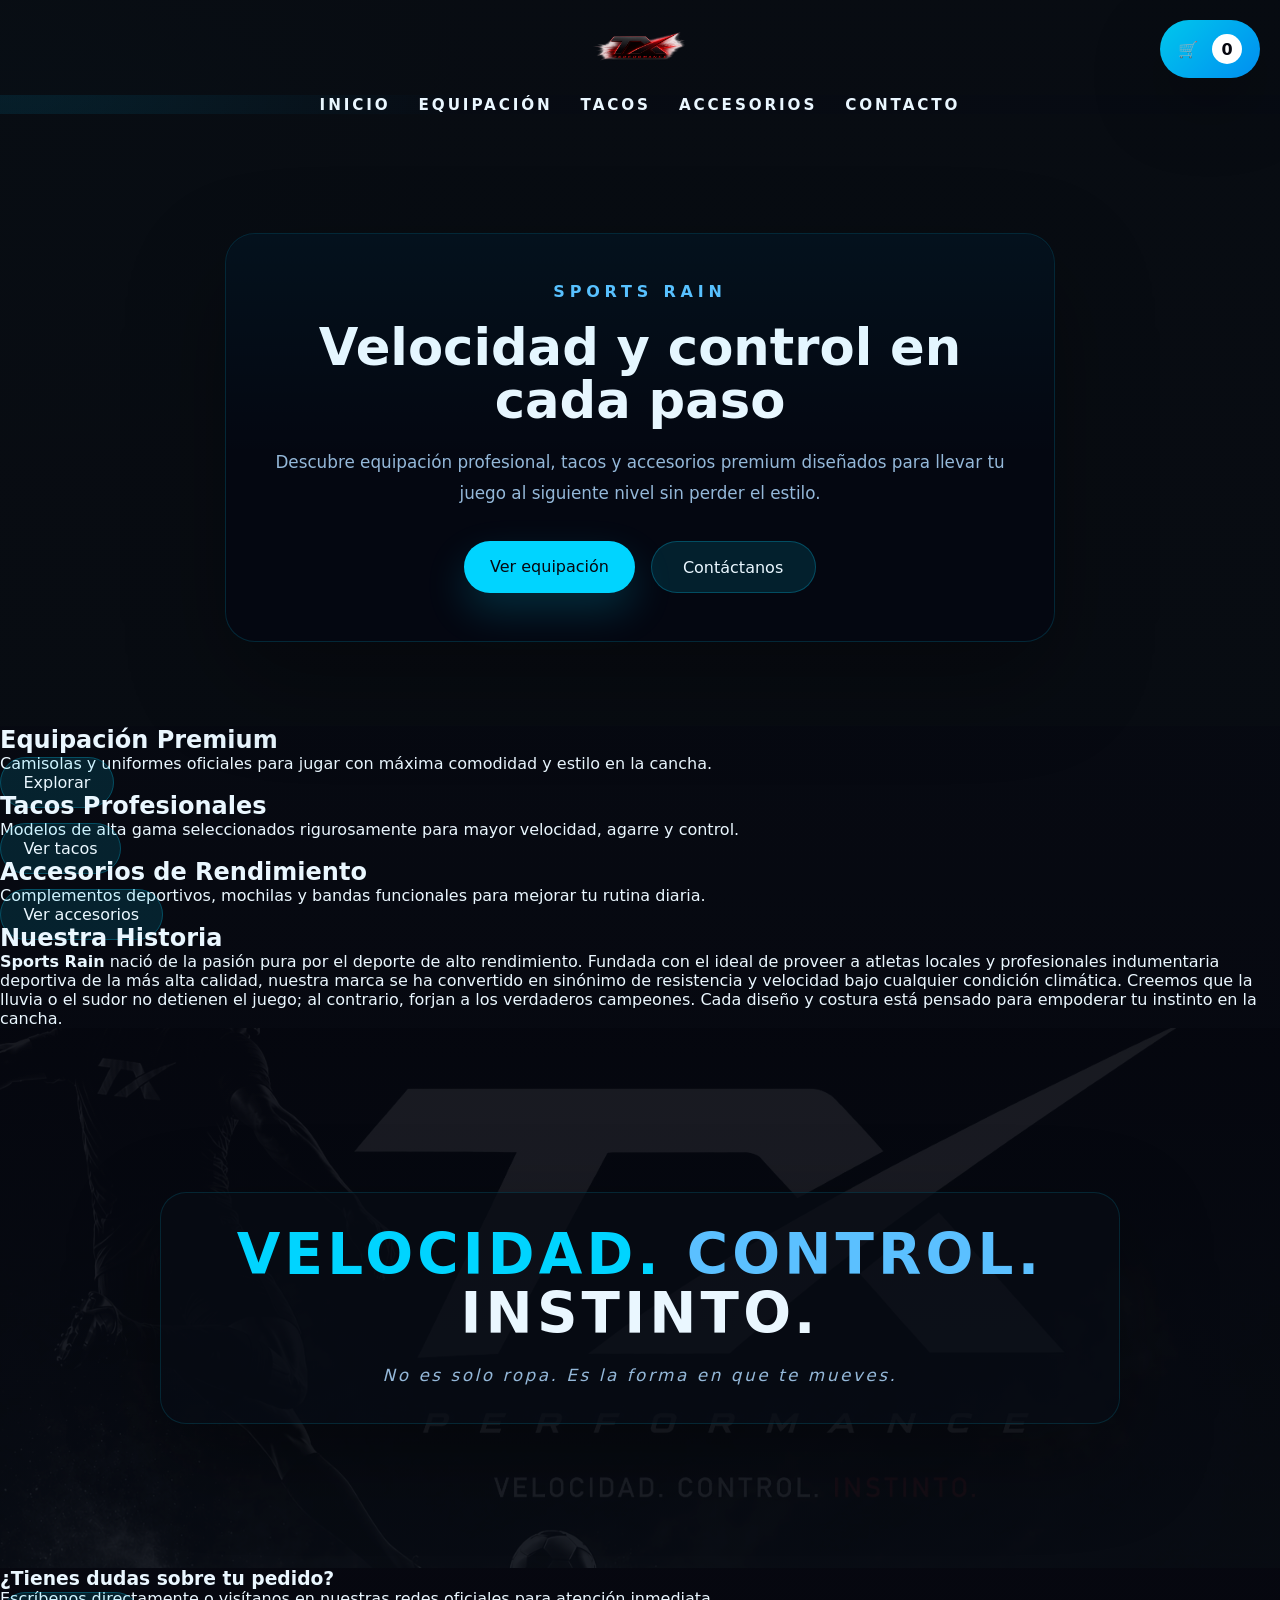
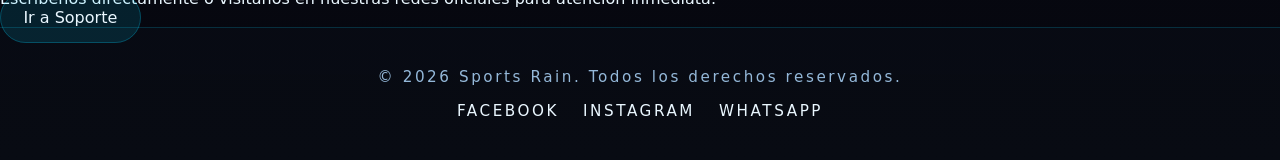
==== index.html @ 124db487 "hice cambios como derechos reservados y footer y quite velocity" ====
<!DOCTYPE html>
<html lang="es">

<head>
    <meta charset="UTF-8">
    <meta name="viewport" content="width=device-width, initial-scale=1.0">
    <title>Sports Rain - Ropa y Artículos Deportivos</title>
    <link rel="stylesheet" href="CSS/estiloprincipal-aida.css">
    <link rel="stylesheet" href="CSS/estiloprincipal-meli.css">
    <!-- Scripts para funcionalidad del carrito -->
    <script src="JS/productos.js"></script>
    <script src="JS/carrito.js"></script>
</head>

<body>

    <!-- ========================
         HEADER — La barra superior con el nombre de la tienda
         Es lo primero que se ve, forma de rectángulo largo
    ======================== -->
    <header class="header">
        <img src="images/logo2.png" alt="Logo Sports Rain" class="header-logo">
    </header>

    <!-- 1. Checkbox - motor del hamburguesa -->
    <input type="checkbox" id="menu-toggle">

    <!-- 2. Panel lateral - solo celular -->
    <ul class="menu-panel">
        <li><a href="index.html">INICIO</a></li>
        <li><a href="HTML/Equipacion.html">EQUIPACIÓN</a></li>
        <li><a href="HTML/Tacos.html">TACOS</a></li>
        <li><a href="HTML/Accesorios.html">ACCESORIOS</a></li>
        <li><a href="HTML/Contacto.html">CONTACTO</a></li>
    </ul>
    <label class="menu-overlay" for="menu-toggle" aria-label="Cerrar menú"></label>

    <!-- ========================
         NAV — Barra de navegación
         Links para moverse entre secciones
    ======================== -->
    <nav class="navbar">
        <label class="menu-btn" for="menu-toggle">☰</label>
        <ul class="nav-links">
            <li><a href="index.html">INICIO</a></li>
            <li><a href="HTML/Equipacion.html">EQUIPACIÓN</a></li>
            <li><a href="HTML/Tacos.html">TACOS</a></li>
            <li><a href="HTML/Accesorios.html">ACCESORIOS</a></li>
            <li><a href="HTML/Contacto.html">CONTACTO</a></li>
        </ul>
    </nav>

    <!-- Carrito flotante - aparece en todas las páginas -->
    <div class="carrito-flotante" onclick="mostrarCarrito()">
        🛒 <span class="carrito-contador" id="carrito-contador">0</span>
    </div>

    <!-- Modal del carrito -->
    <div class="modal-carrito" id="modal-carrito">
        <div class="modal-contenido">
            <span class="cerrar-modal" onclick="cerrarCarrito()">&times;</span>
            <h2>Tu Carrito</h2>
            <div id="items-carrito">
                <!-- Los items del carrito se agregarán aquí con JavaScript -->
            </div>
            <div class="total-carrito" id="total-carrito">
                Total: Q.0.00
            </div>
            <button class="btn-agregar-carrito" onclick="finalizarCompra()">
                Finalizar Compra
            </button>
        </div>
    </div>

    <main>
        <!-- HERO SECTION -->
        <section class="hero">
            <div class="hero-copy">
                <p class="eyebrow">Sports Rain</p>
                <h1>
                    <span class="accent-primary">Velocidad</span> y <span class="accent-secondary">control</span> en cada paso
                </h1>
                <p class="hero-text">Descubre equipación profesional, tacos y accesorios premium diseñados para llevar tu juego al siguiente nivel sin perder el estilo.</p>
                <div class="hero-actions">
                    <a href="HTML/Equipacion.html" class="btn-agregar-carrito">Ver equipación</a>
                    <a href="HTML/Contacto.html" class="btn-volver-inicio">Contáctanos</a>
                </div>
            </div>
        </section>

        <!-- SECCIÓN DE PRODUCTOS DESTACADOS (MANEJO DE BOXES) -->
        <section class="destacados-contenedor">
            <div class="destacado-card-box">
                <h2>Equipación Premium</h2>
                <p>Camisolas y uniformes oficiales para jugar con máxima comodidad y estilo en la cancha.</p>
                <a href="HTML/Equipacion.html" class="btn-ver-producto">Explorar</a>
            </div>
            <div class="destacado-card-box">
                <h2>Tacos Profesionales</h2>
                <p>Modelos de alta gama seleccionados rigurosamente para mayor velocidad, agarre y control.</p>
                <a href="HTML/Tacos.html" class="btn-ver-producto">Ver tacos</a>
            </div>
            <div class="destacado-card-box">
                <h2>Accesorios de Rendimiento</h2>
                <p>Complementos deportivos, mochilas y bandas funcionales para mejorar tu rutina diaria.</p>
                <a href="HTML/Accesorios.html" class="btn-ver-producto">Ver accesorios</a>
            </div>
        </section>

        <!-- NUEVA SECCIÓN DE HISTORIA (PETICIÓN DEL COORDINADOR) -->
        <section class="historia-section">
            <div class="historia-contenido">
                <h2>Nuestra Historia</h2>
                <p class="historia-texto">
                    <strong>Sports Rain</strong> nació de la pasión pura por el deporte de alto rendimiento. Fundada con el ideal de proveer a atletas locales y profesionales indumentaria deportiva de la más alta calidad, nuestra marca se ha convertido en sinónimo de resistencia y velocidad bajo cualquier condición climática. Creemos que la lluvia o el sudor no detienen el juego; al contrario, forjan a los verdaderos campeones. Cada diseño y costura está pensado para empoderar tu instinto en la cancha.
                </p>
            </div>
        </section>

        <!-- SECCIÓN SLOGAN -->
        <section class="slogan">
            <div class="slogan-fondo">
                <img src="images/fondo.png" alt="Logo de fondo" class="slogan-logo">
            </div>
            <div class="slogan-contenido">
                <h1>
                    <span class="accent-primary">Velocidad.</span>
                    <span class="accent-secondary">Control.</span>
                    <span>Instinto.</span>
                </h1>
                <p class="slogan-text">No es solo ropa. Es la forma en que te mueves.</p>
            </div>
        </section>

        <!-- SECCIÓN RÁPIDA DE CONTACTO -->
        <section class="contacto-rapido">
            <div class="contacto-box">
                <h3>¿Tienes dudas sobre tu pedido?</h3>
                <p>Escríbenos directamente o visítanos en nuestras redes oficiales para atención inmediata.</p>
                <a href="HTML/Contacto.html" class="btn-ver-producto">Ir a Soporte</a>
            </div>
        </section>
    </main>

    <!-- ========================
         FOOTER — Pie de página (Solo con el nombre de la empresa)
    ======================== -->
    <footer class="footer">
        <p class="footer-derechos">
            &copy; 2026 Sports Rain. Todos los derechos reservados.
        </p>
        <div class="footer-redes">
            <a href="https://www.facebook.com/share/1EJJHtxnSB/" target="_blank">Facebook</a>
            <a href="https://www.instagram.com/tx_studio8?igsh=MTV1dWxja3RocWlxaw==" target="_blank">Instagram</a>
            <a href="https://wa.me/50236875828" target="_blank">WhatsApp</a>
        </div>
    </footer>

</body>

</html>
---- CSS/estiloprincipal-aida.css ----
/* ========================
   ESTILOS PRINCIPAL — AIDA
   (Colores, tipografía, botones y estilo visual)
   ======================= */

:root {
    --bg: #05070f;
    --bg-surface: #0f1626;
    --bg-surface-soft: #141c34;
    --bg-surface-strong: #0d1321;
    --accent: #00d4ff;
    --accent-secondary: #5bc0ff;
    --text: #eaf7ff;
    --text-muted: #94b8d9;
    --border-soft: rgba(0, 212, 255, 0.18);
    --shadow-soft: 0 30px 60px rgba(0, 0, 0, 0.25);
}

html {
    scroll-behavior: smooth;
}

body {
    color: var(--text);
    font-family: 'Inter', system-ui, sans-serif;
    background: radial-gradient(circle at top left, rgba(0, 212, 255, 0.12), transparent 22%), linear-gradient(180deg, #070b13 0%, #06070f 100%);
    min-height: 100vh;
}

img {
    display: block;
    max-width: 100%;
}

a {
    color: var(--accent);
    text-decoration: none;
}

a:hover {
    color: var(--accent-secondary);
}

button,
.btn-ver-producto,
.btn-agregar-carrito,
.btn-enviar,
.btn-volver-inicio {
    font-family: inherit;
    border-radius: 999px;
    border: none;
    cursor: pointer;
    transition: transform 0.2s ease, background-color 0.25s ease, box-shadow 0.25s ease;
}

button:hover,
.btn-ver-producto:hover,
.btn-agregar-carrito:hover,
.btn-enviar:hover,
.btn-volver-inicio:hover {
    transform: translateY(-1px);
}

button:focus,
.btn-ver-producto:focus,
.btn-agregar-carrito:focus,
.btn-enviar:focus,
.btn-volver-inicio:focus {
    outline: 2px solid rgba(0, 212, 255, 0.55);
    outline-offset: 3px;
}

.btn-ver-producto,
.btn-volver-inicio {
    background: rgba(0, 212, 255, 0.12);
    color: var(--text);
    border: 1px solid rgba(0, 212, 255, 0.25);
    padding: 0.95rem 1.4rem;
}

.btn-agregar-carrito,
.btn-enviar {
    background: var(--accent);
    color: #06070f;
    padding: 0.95rem 1.6rem;
    box-shadow: 0 18px 40px rgba(0, 212, 255, 0.18);
}

.btn-agregar-carrito:hover,
.btn-enviar:hover {
    background: var(--accent-secondary);
}

.menu-btn {
    color: var(--text);
}

.hero-copy,
.destacado-card,
.slogan-contenido {
    animation: fadeInUp 0.85s ease both;
}

.destacado-card {
    animation-delay: 0.18s;
}

@keyframes fadeInUp {
    from {
        opacity: 0;
        transform: translateY(18px);
    }
    to {
        opacity: 1;
        transform: translateY(0);
    }
}

@keyframes pulseGlow {
    0%, 100% {
        box-shadow: 0 18px 40px rgba(0, 212, 255, 0.12);
    }
    50% {
        box-shadow: 0 24px 70px rgba(0, 212, 255, 0.22);
    }
}

.btn-agregar-carrito,
.btn-enviar,
.carrito-flotante {
    animation: pulseGlow 3.2s ease-in-out infinite alternate;
}

.btn-ver-producto {
    transition: transform 0.2s ease, background-color 0.25s ease, border-color 0.25s ease, color 0.25s ease;
}

.btn-ver-producto:hover {
    transform: translateY(-1px);
    color: var(--text);
}

.menu-panel li a {
    border-bottom: 1px solid rgba(0, 212, 255, 0.12);
}

.nav-links a {
    color: var(--text);
    transition: color 0.3s;
}

.nav-links a:hover,
.nav-links a.active {
    color: var(--accent);
}

.slogan-contenido h1 {
    color: var(--text);
}

.slogan-contenido h1 .accent-primary {
    color: var(--accent);
}

.slogan-contenido h1 .accent-secondary {
    color: var(--accent-secondary);
}

.slogan-text {
    color: var(--text-muted);
    font-style: italic;
}

.footer {
    background: linear-gradient(180deg, rgba(8, 11, 19, 0.95), rgba(8, 11, 19, 1));
    border-top: 1px solid rgba(0, 212, 255, 0.18);
}

.footer-derechos {
    color: var(--text-muted);
}

.footer-redes a {
    color: var(--text);
    transition: color 0.3s;
}

.footer-redes a:hover {
    color: var(--accent);
}

.carrito-flotante {
    background: var(--accent);
    color: #06070f;
    border-radius: 999px;
    padding: 0.85rem 1.15rem;
    box-shadow: 0 18px 40px rgba(0, 212, 255, 0.14);
    display: inline-flex;
    align-items: center;
    gap: 0.75rem;
}

.carrito-contador {
    display: inline-flex;
    min-width: 28px;
    height: 28px;
    align-items: center;
    justify-content: center;
    border-radius: 999px;
    background: rgba(255,255,255,0.95);
    color: #06070f;
    font-weight: 700;
}

.modal-carrito {
    background: rgba(0,0,0,0.82);
}

.modal-contenido {
    background: var(--bg-surface-strong);
    border: 1px solid rgba(0, 212, 255, 0.18);
    box-shadow: var(--shadow-soft);
}

.cerrar-modal {
    color: var(--accent);
}

.slogan-fondo img {
    filter: grayscale(0.95) brightness(1.1) contrast(0.85) saturate(1.12);
}

.slogan-contenido {
    border: 1px solid rgba(0, 212, 255, 0.12);
    background: rgba(8, 11, 18, 0.82);
}

.producto {
    background-color: #0e172c;
}

.informacion {
    background-color: rgba(15, 22, 38, 0.9);
}

.informacion h3 {
    color: #ffffff;
}

.precio .dinero {
    color: var(--accent-secondary);
}

#intro h2 {
    color: var(--text);
}

#intro h2::after {
    background-color: var(--accent);
}
---- CSS/estiloprincipal-meli.css ----
/* ========================
   ESTILOS PRINCIPAL — MELI
   (Layout, responsive y distribución)
   ======================= */

* {
    margin: 0;
    padding: 0;
    box-sizing: border-box;
}

html {
    scroll-behavior: smooth;
}

body {
    min-height: 100vh;
    overflow-x: hidden;
}

main {
    position: relative;
    z-index: 1;
}

img {
    max-width: 100%;
    display: block;
}

button,
.btn-ver-producto,
.btn-agregar-carrito,
.btn-enviar,
.btn-volver-inicio {
    outline: none;
}

#menu-toggle {
    display: none;
}

.menu-btn {
    display: none;
    cursor: pointer;
    font-size: 1.8rem;
    padding: 0.6rem 1rem;
    user-select: none;
    background: rgba(255,255,255,0.05);
    border-radius: 999px;
    border: 1px solid rgba(255,255,255,0.12);
}

.menu-panel {
    display: none;
    list-style: none;
    flex-direction: column;
    width: min(320px, 90vw);
    position: fixed;
    top: 0;
    left: 0;
    height: 100vh;
    z-index: 9999;
    padding-top: 4rem;
    padding-bottom: 2rem;
    box-shadow: 4px 0 25px rgba(0,0,0,0.45);
    border-right: 1px solid rgba(255,255,255,0.08);
    background: rgba(7, 12, 23, 0.98);
    backdrop-filter: blur(12px);
}

#menu-toggle:checked ~ .menu-panel {
    display: flex;
}

.menu-overlay {
    display: none;
    position: fixed;
    inset: 0;
    z-index: 900;
    cursor: pointer;
    background: rgba(0,0,0,0.45);
}

#menu-toggle:checked ~ .menu-overlay {
    display: block;
}

.menu-panel li a {
    display: block;
    text-decoration: none;
    padding: 1.1rem 1.8rem;
    font-size: 0.98rem;
    font-weight: 700;
    letter-spacing: 0.14rem;
    text-transform: uppercase;
    color: inherit;
}

.header {
    width: 100%;
    min-height: 95px;
    display: flex;
    align-items: center;
    justify-content: center;
    padding: 0 20px;
    background: linear-gradient(180deg, rgba(8, 12, 18, 0.95), rgba(8, 12, 18, 0.9));
}

.header-logo,
.header-logo-img {
    width: auto;
    max-height: 75px;
    object-fit: contain;
}

.navbar-tx {
    width: min(1280px, 100%);
    margin: 0 auto;
    position: sticky;
    top: 0;
    z-index: 50;
    padding: 18px 40px;
    display: flex;
    align-items: center;
    justify-content: space-between;
    gap: 1rem;
    background: rgba(5, 7, 15, 0.92);
    backdrop-filter: blur(28px);
    border-bottom: 1px solid rgba(255,255,255,0.09);
}

.navbar-tx::before {
    content: "";
    position: absolute;
    inset: 0;
    background: rgba(255,255,255,0.02);
    pointer-events: none;
}

.nav-links {
    list-style: none;
    display: flex;
    gap: 1.75rem;
    justify-content: center;
    align-items: center;
    margin: 0;
    padding: 0;
    flex: 1;
}

.nav-links a {
    text-decoration: none;
    font-size: 0.95rem;
    letter-spacing: 0.18rem;
    text-transform: uppercase;
    font-weight: 800;
    color: inherit;
    padding: 0.5rem 0;
}

.slogan {
    position: relative;
    min-height: 60vh;
    display: flex;
    align-items: center;
    justify-content: center;
    padding: 100px 40px 80px;
    overflow: hidden;
    background: linear-gradient(180deg, rgba(5, 7, 15, 0.96), rgba(8, 12, 20, 0.95)), url("../images/fondo.png");
    background-size: cover;
    background-position: center;
    background-repeat: no-repeat;
}

.slogan-fondo {
    position: absolute;
    inset: 0;
    opacity: 0.16;
    pointer-events: none;
}

.slogan-fondo img {
    width: 100%;
    height: 100%;
    object-fit: cover;
}

.slogan-fondo img {
    width: 120%;
    height: 100%;
    object-fit: cover;
    opacity: 0.25;
}

.slogan-contenido {
    position: relative;
    text-align: center;
    z-index: 1;
    max-width: 960px;
    padding: 2rem 1.25rem;
    border-radius: 26px;
    background: rgba(7, 12, 20, 0.72);
    box-shadow: 0 32px 90px rgba(0, 0, 0, 0.34);
    border: 1px solid rgba(0, 212, 255, 0.14);
}

.slogan-contenido h1 {
    font-size: clamp(2.7rem, 4.4vw, 4.8rem);
    font-weight: 900;
    letter-spacing: 0.26rem;
    text-transform: uppercase;
    line-height: 1.05;
    margin-bottom: 1rem;
}

.slogan-contenido h1 span {
    display: inline-block;
}

.slogan-text {
    font-size: 1.05rem;
    letter-spacing: 0.16rem;
    line-height: 1.85;
    margin-top: 1rem;
}

.footer {
    width: 100%;
    padding: 40px 20px;
    max-width: 1280px;
    margin: 0 auto;
    text-align: center;
    display: flex;
    flex-direction: column;
    gap: 16px;
}

.footer-derechos {
    font-size: 0.95rem;
    letter-spacing: 0.16rem;
}

.footer-redes {
    display: flex;
    justify-content: center;
    gap: 24px;
    flex-wrap: wrap;
}

.footer-redes a {
    text-decoration: none;
    font-size: 0.95rem;
    letter-spacing: 0.16rem;
    text-transform: uppercase;
}

.carrito-flotante {
    position: fixed;
    top: 20px;
    right: 20px;
    padding: 14px 18px;
    border-radius: 999px;
    cursor: pointer;
    box-shadow: 0 26px 72px rgba(0, 0, 0, 0.28);
    z-index: 999;
    display: inline-flex;
    align-items: center;
    gap: 0.85rem;
    background: linear-gradient(135deg, rgba(0, 216, 255, 0.92), rgba(0, 151, 255, 0.94));
    color: #06070f;
    min-width: 76px;
    transition: transform 0.25s ease, filter 0.25s ease;
}

.carrito-flotante:hover {
    transform: translateY(-2px) scale(1.03);
    filter: brightness(1.05);
}

.carrito-contador {
    display: inline-flex;
    min-width: 30px;
    height: 30px;
    align-items: center;
    justify-content: center;
    border-radius: 999px;
    background: #ffffff;
    color: #06070f;
    font-weight: 700;
}

.modal-carrito {
    display: none;
    position: fixed;
    inset: 0;
    z-index: 9999;
    align-items: center;
    justify-content: center;
    padding: 2rem;
}

.modal-contenido {
    width: min(540px, 100%);
}

.item-carrito {
    display: flex;
    justify-content: space-between;
    align-items: center;
    padding: 0.95rem 0;
    border-bottom: 1px solid rgba(255,255,255,0.08);
}

@media (max-width: 1024px) {
    .navbar-tx {
        padding: 18px 24px;
    }
    .nav-links {
        gap: 1rem;
    }
}

@media (max-width: 768px) {
    .menu-btn {
        display: block;
    }
    .nav-links {
        display: none;
    }
    .header {
        min-height: 95px;
    }
    .header-logo,
    .header-logo-img {
        max-height: 72px;
    }
    .slogan {
        padding: 80px 24px 60px;
    }
    .slogan-contenido {
        padding: 1.8rem 1.2rem;
    }
    .slogan-contenido h1 {
        font-size: 2.4rem;
    }
    .slogan-text {
        font-size: 0.98rem;
    }
}

@media (max-width: 480px) {
    .menu-btn {
        padding: 0.5rem 0.9rem;
    }
    .slogan {
        padding: 60px 18px 40px;
    }
    .slogan-contenido {
        padding: 1.4rem 1rem;
    }
    .slogan-contenido h1 {
        font-size: 2rem;
        letter-spacing: 0.2rem;
    }
    .slogan-text {
        font-size: 0.95rem;
    }
}

.hero {
    padding: 95px 40px 60px;
    display: flex;
    align-items: center;
    justify-content: center;
    min-height: 68vh;
    background: linear-gradient(180deg, rgba(8, 12, 18, 0.96), rgba(8, 12, 18, 0.92));
}

.hero-copy {
    max-width: 830px;
    text-align: center;
    padding: 3rem 2rem;
    border-radius: 30px;
    background: rgba(5, 8, 18, 0.96);
    box-shadow: 0 38px 100px rgba(0, 0, 0, 0.32);
    border: 1px solid rgba(0, 212, 255, 0.16);
    backdrop-filter: blur(18px);
    position: relative;
}

.hero-copy::before {
    content: "";
    position: absolute;
    inset: 0;
    border-radius: 30px;
    background: linear-gradient(180deg, rgba(0, 212, 255, 0.05), transparent 55%);
    pointer-events: none;
}

.hero-copy .eyebrow {
    display: inline-flex;
    color: var(--accent-secondary);
    font-weight: 700;
    letter-spacing: 0.3rem;
    text-transform: uppercase;
    margin-bottom: 1.2rem;
}

.hero-copy h1 {
    font-size: clamp(2.8rem, 4vw, 4.6rem);
    line-height: 1.05;
    margin-bottom: 1.2rem;
}

.hero-text {
    color: var(--text-muted);
    font-size: 1.05rem;
    line-height: 1.85;
    margin-bottom: 2rem;
}

.hero-actions {
    display: flex;
    flex-wrap: wrap;
    justify-content: center;
    gap: 1rem;
}

.hero-actions .btn-ver-producto,
.hero-actions .btn-agregar-carrito,
.hero-actions .btn-volver-inicio {
    min-width: 165px;
}

.destacados {
    max-width: 1200px;
    margin: -60px auto 60px;
    display: grid;
    grid-template-columns: repeat(3, minmax(0, 1fr));
    gap: 24px;
    padding: 0 20px;
    position: relative;
    z-index: 1;
}

.destacado-card {
    transition: transform 0.25s ease, box-shadow 0.25s ease, border-color 0.25s ease;
}

.destacado-card:hover {
    transform: translateY(-6px);
    box-shadow: 0 34px 80px rgba(0, 0, 0, 0.28);
    border-color: rgba(0, 212, 255, 0.18);
}

.destacado-card {
    display: grid;
    gap: 1.4rem;
    padding: 36px 32px;
    border-radius: 28px;
    background: linear-gradient(180deg, rgba(10, 18, 33, 0.98), rgba(4, 10, 20, 0.9));
    box-shadow: 0 34px 90px rgba(0, 0, 0, 0.28);
    border: 1px solid rgba(255,255,255,0.1);
    min-height: 270px;
    transition: transform 0.25s ease, box-shadow 0.25s ease, border-color 0.25s ease;
}

.destacado-card h2 {
    font-size: 1.75rem;
    letter-spacing: 0.08rem;
}

.destacado-card p {
    color: var(--text-muted);
    line-height: 1.8;
}

.destacado-card .btn-ver-producto {
    justify-self: start;
}

@media (max-width: 1024px) {
    .destacados {
        grid-template-columns: repeat(2, minmax(0, 1fr));
        margin-top: 0;
    }
}

@media (max-width: 768px) {
    .hero {
        padding: 80px 20px 50px;
    }
    .hero-copy {
        padding: 2.5rem 1.5rem;
    }
    .hero-copy h1 {
        font-size: 2.35rem;
    }
    .destacados {
        grid-template-columns: 1fr;
        margin: 0 auto 40px;
    }
}

@media (max-width: 480px) {
    .hero {
        padding: 70px 16px 40px;
    }
    .hero-copy {
        padding: 1.8rem 1.2rem;
    }
    .hero-copy h1 {
        font-size: 2rem;
    }
    .hero-text {
        font-size: 0.98rem;
    }
}

/* CARRITO — estructura */
/* Duplicate older cart styles removed to avoid conflicts */

@media (max-width: 480px) {
    .modal-contenido {
        width: 95%;
        padding: 20px;
    }
    .item-carrito {
        flex-direction: column;
        align-items: flex-start;
        gap: 10px;
    }
    .modal-carrito {
        align-items: flex-start;
        justify-content: center;
        padding-top: 40px;
    }
}

.cerrar-modal {
    float: right;
    font-size: 2rem;
    cursor: pointer;
}

.item-carrito {
    display: flex;
    justify-content: space-between;
    align-items: center;
    padding: 15px 0;
    border-bottom: 1px solid rgba(0, 212, 255, 0.15);
}

.total-carrito {
    font-size: 1.5rem;
    font-weight: bold;
    text-align: center;
    margin: 20px 0;
}

/* Fin de MELI */
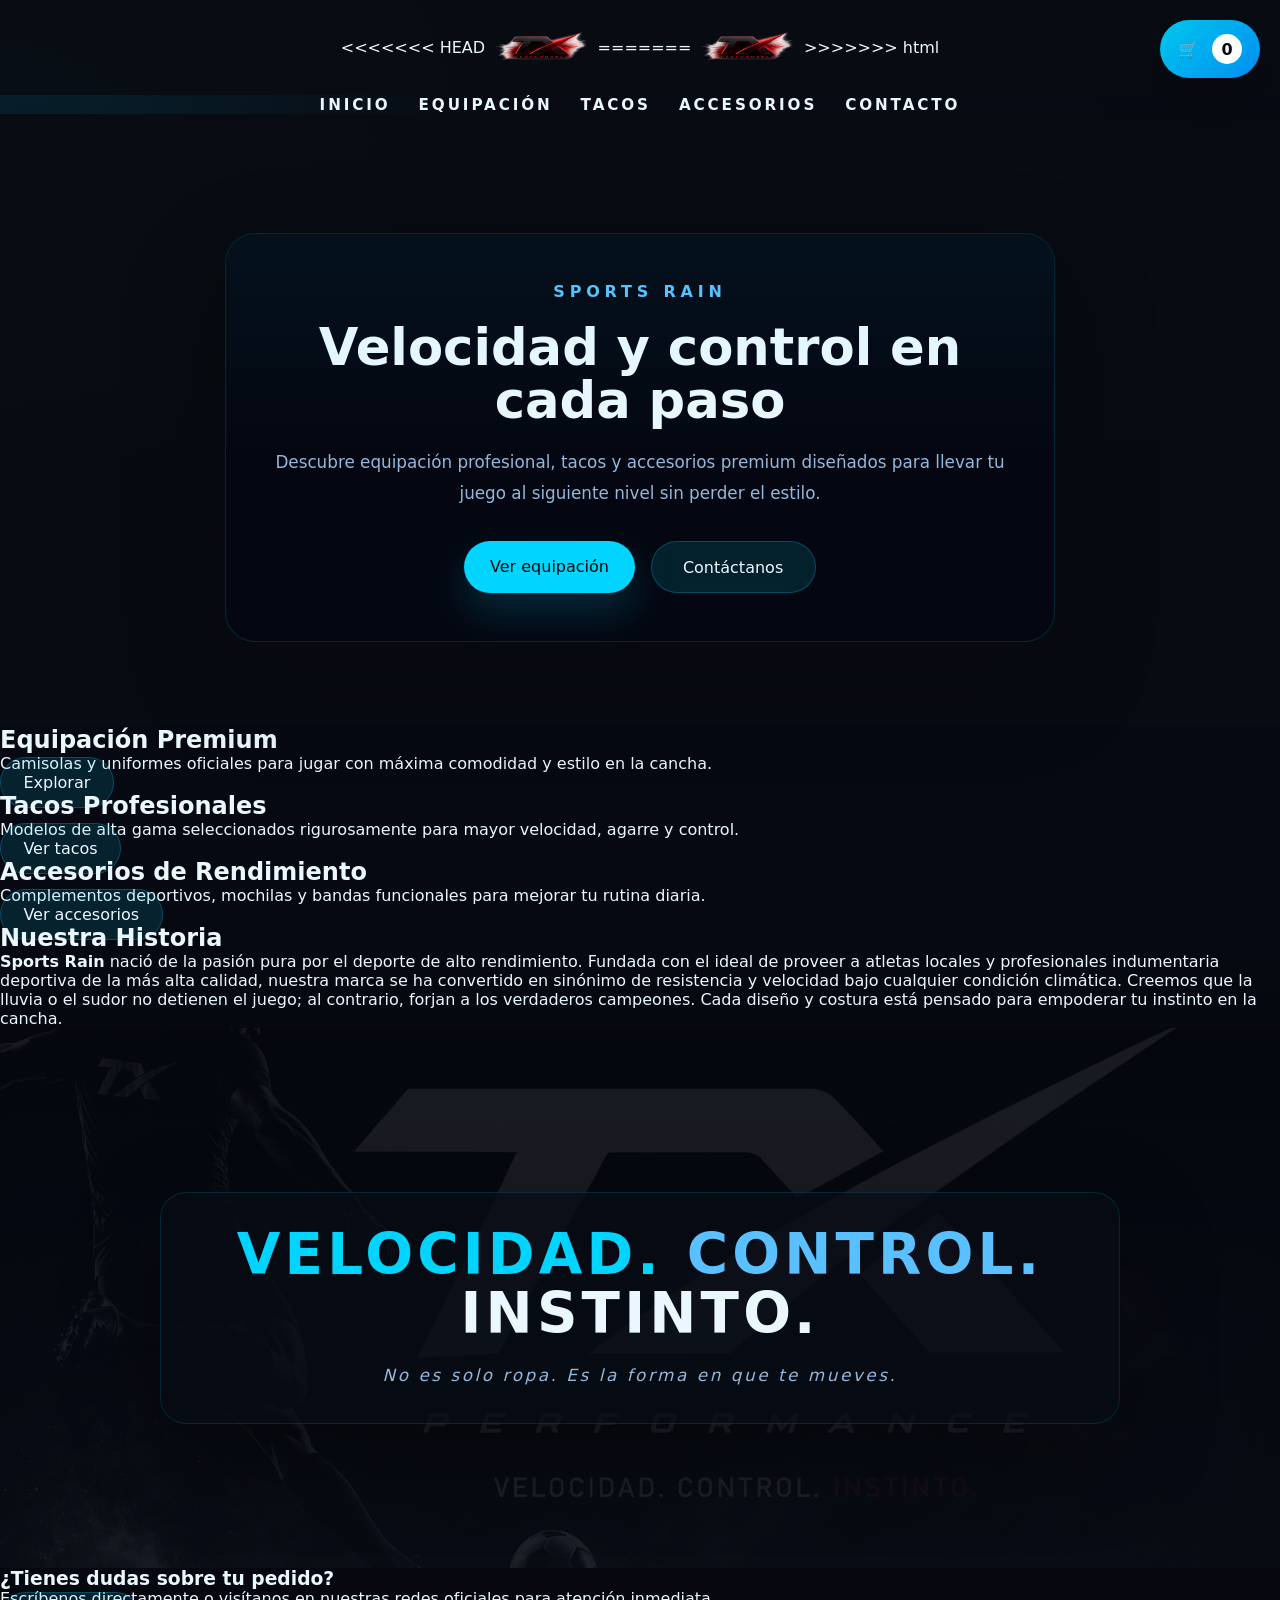
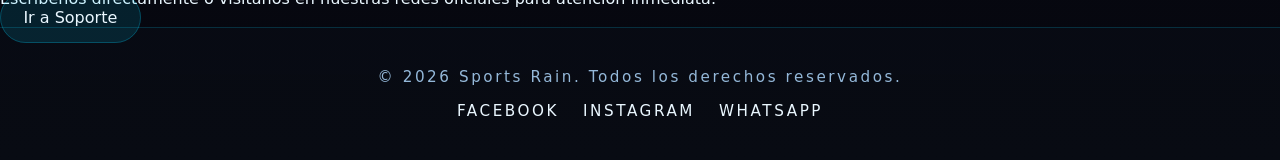
==== commit 10d40545: "resolver el html limpio" ====
--- a/index.html
+++ b/index.html
@@ -19,7 +19,11 @@
          Es lo primero que se ve, forma de rectángulo largo
     ======================== -->
     <header class="header">
+<<<<<<< HEAD
+        <img src="images/logo2.png" alt="Logo TX" class="header-logo">
+=======
         <img src="images/logo2.png" alt="Logo Sports Rain" class="header-logo">
+>>>>>>> html
     </header>
 
     <!-- 1. Checkbox - motor del hamburguesa -->
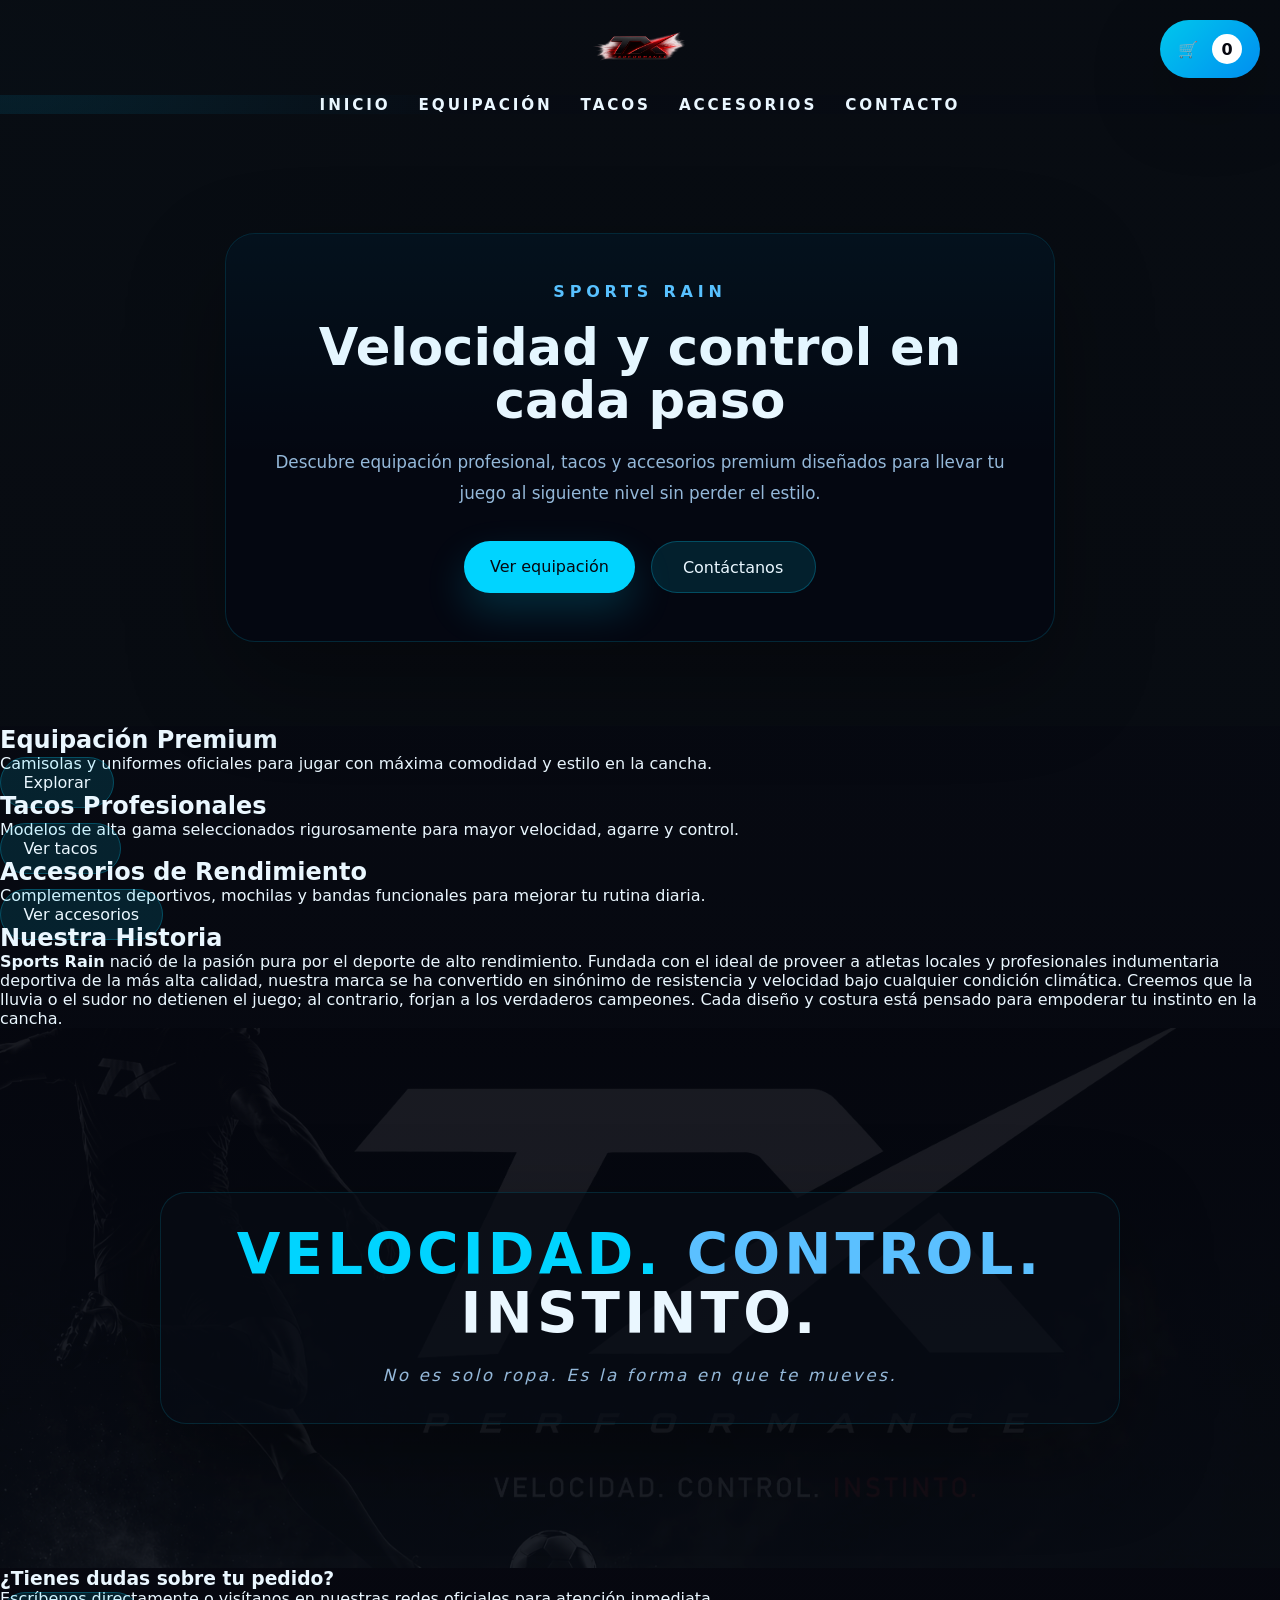
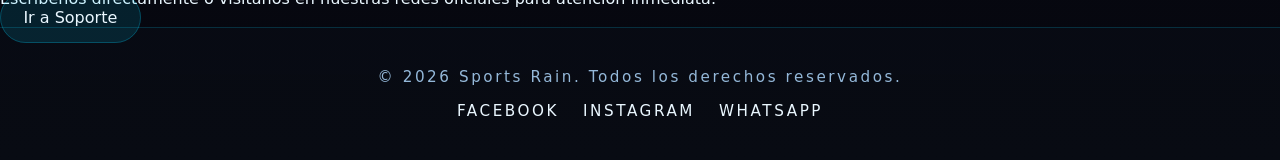
==== commit afc6d054: "resolver el html limpio" ====
--- a/index.html
+++ b/index.html
@@ -19,11 +19,7 @@
          Es lo primero que se ve, forma de rectángulo largo
     ======================== -->
     <header class="header">
-<<<<<<< HEAD
-        <img src="images/logo2.png" alt="Logo TX" class="header-logo">
-=======
         <img src="images/logo2.png" alt="Logo Sports Rain" class="header-logo">
->>>>>>> html
     </header>
 
     <!-- 1. Checkbox - motor del hamburguesa -->
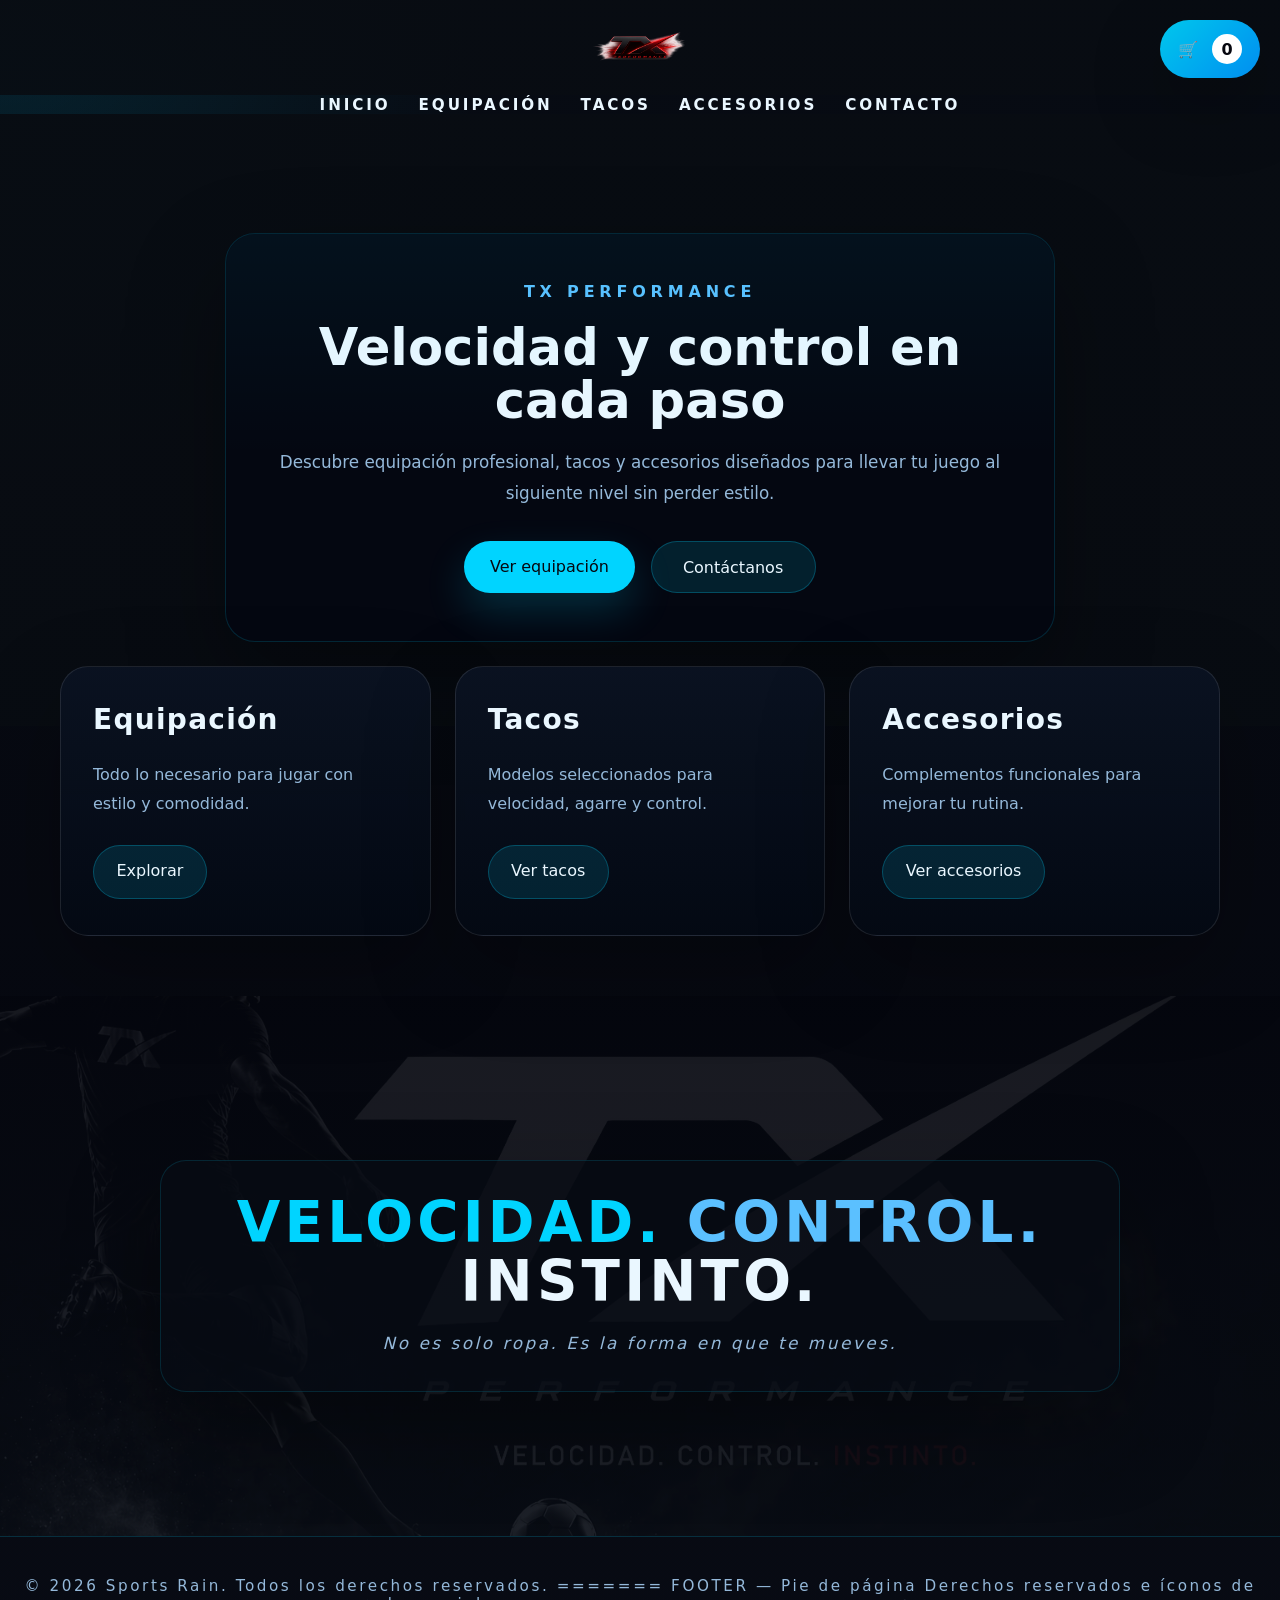
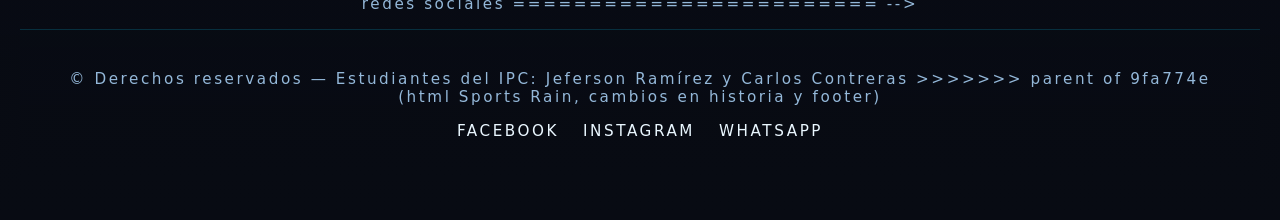
==== commit d299f8d2: "ya paso" ====
--- a/index.html
+++ b/index.html
@@ -4,7 +4,7 @@
 <head>
     <meta charset="UTF-8">
     <meta name="viewport" content="width=device-width, initial-scale=1.0">
-    <title>Sports Rain - Ropa y Artículos Deportivos</title>
+    <title>TX Performance</title>
     <link rel="stylesheet" href="CSS/estiloprincipal-aida.css">
     <link rel="stylesheet" href="CSS/estiloprincipal-meli.css">
     <!-- Scripts para funcionalidad del carrito -->
@@ -15,11 +15,11 @@
 <body>
 
     <!-- ========================
-         HEADER — La barra superior con el nombre de la tienda
+         HEADER — La barra superior con el nombre TX
          Es lo primero que se ve, forma de rectángulo largo
     ======================== -->
     <header class="header">
-        <img src="images/logo2.png" alt="Logo Sports Rain" class="header-logo">
+        <img src="images/logo2.png" alt="Logo TX" class="header-logo">
     </header>
 
     <!-- 1. Checkbox - motor del hamburguesa -->
@@ -47,6 +47,7 @@
             <li><a href="HTML/Tacos.html">TACOS</a></li>
             <li><a href="HTML/Accesorios.html">ACCESORIOS</a></li>
             <li><a href="HTML/Contacto.html">CONTACTO</a></li>
+
         </ul>
     </nav>
 
@@ -73,14 +74,15 @@
     </div>
 
     <main>
-        <!-- HERO SECTION -->
         <section class="hero">
             <div class="hero-copy">
-                <p class="eyebrow">Sports Rain</p>
+                <p class="eyebrow">TX Performance</p>
                 <h1>
-                    <span class="accent-primary">Velocidad</span> y <span class="accent-secondary">control</span> en cada paso
+                    <span class="accent-primary">Velocidad</span> y <span class="accent-secondary">control</span> en
+                    cada paso
                 </h1>
-                <p class="hero-text">Descubre equipación profesional, tacos y accesorios premium diseñados para llevar tu juego al siguiente nivel sin perder el estilo.</p>
+                <p class="hero-text">Descubre equipación profesional, tacos y accesorios diseñados para llevar tu juego
+                    al siguiente nivel sin perder estilo.</p>
                 <div class="hero-actions">
                     <a href="HTML/Equipacion.html" class="btn-agregar-carrito">Ver equipación</a>
                     <a href="HTML/Contacto.html" class="btn-volver-inicio">Contáctanos</a>
@@ -88,39 +90,27 @@
             </div>
         </section>
 
-        <!-- SECCIÓN DE PRODUCTOS DESTACADOS (MANEJO DE BOXES) -->
-        <section class="destacados-contenedor">
-            <div class="destacado-card-box">
-                <h2>Equipación Premium</h2>
-                <p>Camisolas y uniformes oficiales para jugar con máxima comodidad y estilo en la cancha.</p>
+        <section class="destacados">
+            <div class="destacado-card">
+                <h2>Equipación</h2>
+                <p>Todo lo necesario para jugar con estilo y comodidad.</p>
                 <a href="HTML/Equipacion.html" class="btn-ver-producto">Explorar</a>
             </div>
-            <div class="destacado-card-box">
-                <h2>Tacos Profesionales</h2>
-                <p>Modelos de alta gama seleccionados rigurosamente para mayor velocidad, agarre y control.</p>
+            <div class="destacado-card">
+                <h2>Tacos</h2>
+                <p>Modelos seleccionados para velocidad, agarre y control.</p>
                 <a href="HTML/Tacos.html" class="btn-ver-producto">Ver tacos</a>
             </div>
-            <div class="destacado-card-box">
-                <h2>Accesorios de Rendimiento</h2>
-                <p>Complementos deportivos, mochilas y bandas funcionales para mejorar tu rutina diaria.</p>
+            <div class="destacado-card">
+                <h2>Accesorios</h2>
+                <p>Complementos funcionales para mejorar tu rutina.</p>
                 <a href="HTML/Accesorios.html" class="btn-ver-producto">Ver accesorios</a>
             </div>
         </section>
 
-        <!-- NUEVA SECCIÓN DE HISTORIA (PETICIÓN DEL COORDINADOR) -->
-        <section class="historia-section">
-            <div class="historia-contenido">
-                <h2>Nuestra Historia</h2>
-                <p class="historia-texto">
-                    <strong>Sports Rain</strong> nació de la pasión pura por el deporte de alto rendimiento. Fundada con el ideal de proveer a atletas locales y profesionales indumentaria deportiva de la más alta calidad, nuestra marca se ha convertido en sinónimo de resistencia y velocidad bajo cualquier condición climática. Creemos que la lluvia o el sudor no detienen el juego; al contrario, forjan a los verdaderos campeones. Cada diseño y costura está pensado para empoderar tu instinto en la cancha.
-                </p>
-            </div>
-        </section>
-
-        <!-- SECCIÓN SLOGAN -->
         <section class="slogan">
             <div class="slogan-fondo">
-                <img src="images/fondo.png" alt="Logo de fondo" class="slogan-logo">
+                <img src="images/fondo.png" alt="Logo TX de fondo" class="slogan-logo">
             </div>
             <div class="slogan-contenido">
                 <h1>
@@ -131,28 +121,28 @@
                 <p class="slogan-text">No es solo ropa. Es la forma en que te mueves.</p>
             </div>
         </section>
-
-        <!-- SECCIÓN RÁPIDA DE CONTACTO -->
-        <section class="contacto-rapido">
-            <div class="contacto-box">
-                <h3>¿Tienes dudas sobre tu pedido?</h3>
-                <p>Escríbenos directamente o visítanos en nuestras redes oficiales para atención inmediata.</p>
-                <a href="HTML/Contacto.html" class="btn-ver-producto">Ir a Soporte</a>
-            </div>
-        </section>
     </main>
 
     <!-- ========================
+<<<<<<< HEAD
          FOOTER — Pie de página (Solo con el nombre de la empresa)
     ======================== -->
     <footer class="footer">
         <p class="footer-derechos">
             &copy; 2026 Sports Rain. Todos los derechos reservados.
+=======
+         FOOTER — Pie de página
+         Derechos reservados e íconos de redes sociales
+    ======================== -->
+    <footer class="footer">
+        <p class="footer-derechos">
+            &copy; Derechos reservados &mdash; Estudiantes del IPC: Jeferson Ramírez y Carlos Contreras
+>>>>>>> parent of 9fa774e (html  Sports Rain, cambios en  historia y footer)
         </p>
         <div class="footer-redes">
-            <a href="https://www.facebook.com/share/1EJJHtxnSB/" target="_blank">Facebook</a>
-            <a href="https://www.instagram.com/tx_studio8?igsh=MTV1dWxja3RocWlxaw==" target="_blank">Instagram</a>
-            <a href="https://wa.me/50236875828" target="_blank">WhatsApp</a>
+            <a href="https://www.facebook.com/share/1EJJHtxnSB/">Facebook</a>
+            <a href="https://www.instagram.com/tx_studio8?igsh=MTV1dWxja3RocWlxaw==">Instagram</a>
+            <a href="https://wa.me/50236875828">WhatsApp</a>
         </div>
     </footer>
 
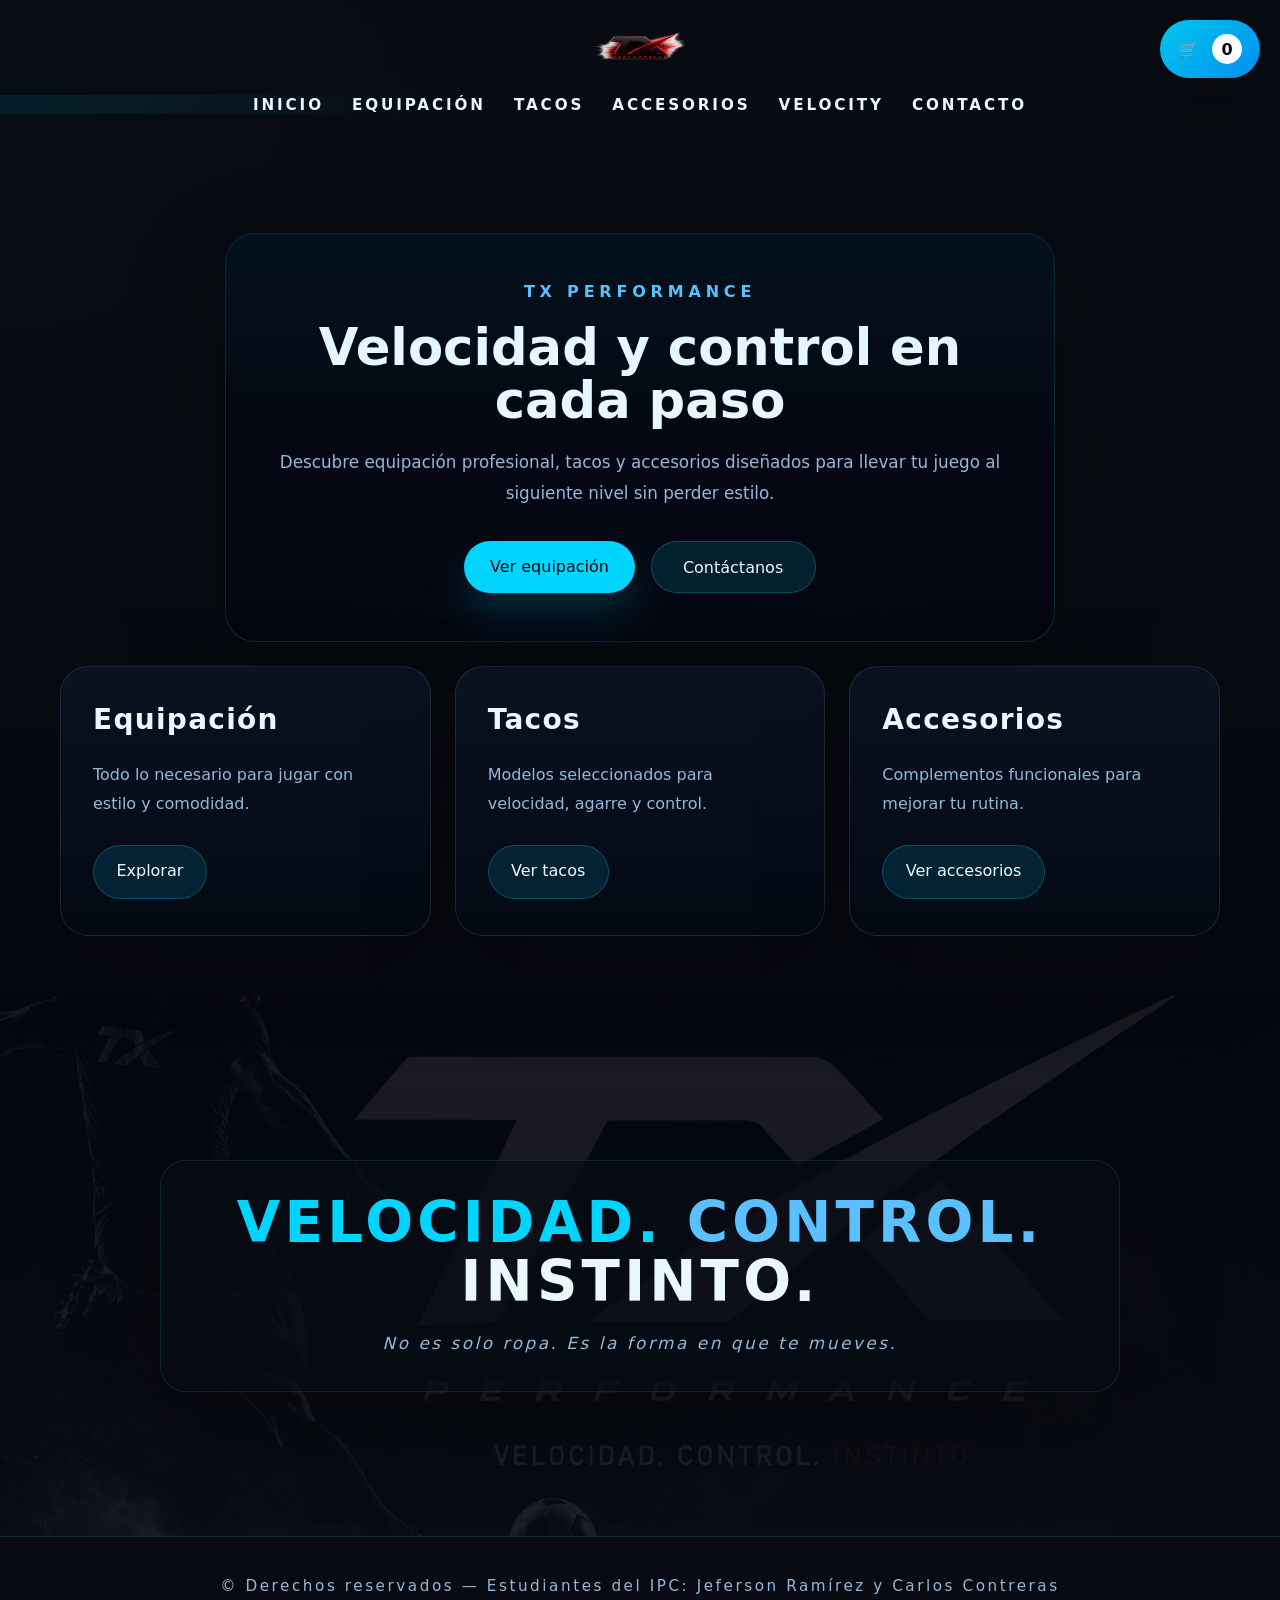
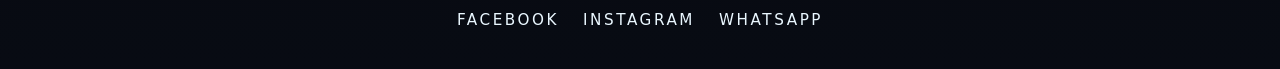
==== commit b421a0d8: "se murio" ====
--- a/index.html
+++ b/index.html
@@ -31,6 +31,7 @@
         <li><a href="HTML/Equipacion.html">EQUIPACIÓN</a></li>
         <li><a href="HTML/Tacos.html">TACOS</a></li>
         <li><a href="HTML/Accesorios.html">ACCESORIOS</a></li>
+        <li><a href="HTML/Velocity.html">VELOCITY</a></li>
         <li><a href="HTML/Contacto.html">CONTACTO</a></li>
     </ul>
     <label class="menu-overlay" for="menu-toggle" aria-label="Cerrar menú"></label>
@@ -46,6 +47,7 @@
             <li><a href="HTML/Equipacion.html">EQUIPACIÓN</a></li>
             <li><a href="HTML/Tacos.html">TACOS</a></li>
             <li><a href="HTML/Accesorios.html">ACCESORIOS</a></li>
+            <li><a href="HTML/Velocity.html">VELOCITY</a></li>
             <li><a href="HTML/Contacto.html">CONTACTO</a></li>
 
         </ul>
@@ -124,20 +126,12 @@
     </main>
 
     <!-- ========================
-<<<<<<< HEAD
-         FOOTER — Pie de página (Solo con el nombre de la empresa)
-    ======================== -->
-    <footer class="footer">
-        <p class="footer-derechos">
-            &copy; 2026 Sports Rain. Todos los derechos reservados.
-=======
          FOOTER — Pie de página
          Derechos reservados e íconos de redes sociales
     ======================== -->
     <footer class="footer">
         <p class="footer-derechos">
             &copy; Derechos reservados &mdash; Estudiantes del IPC: Jeferson Ramírez y Carlos Contreras
->>>>>>> parent of 9fa774e (html  Sports Rain, cambios en  historia y footer)
         </p>
         <div class="footer-redes">
             <a href="https://www.facebook.com/share/1EJJHtxnSB/">Facebook</a>
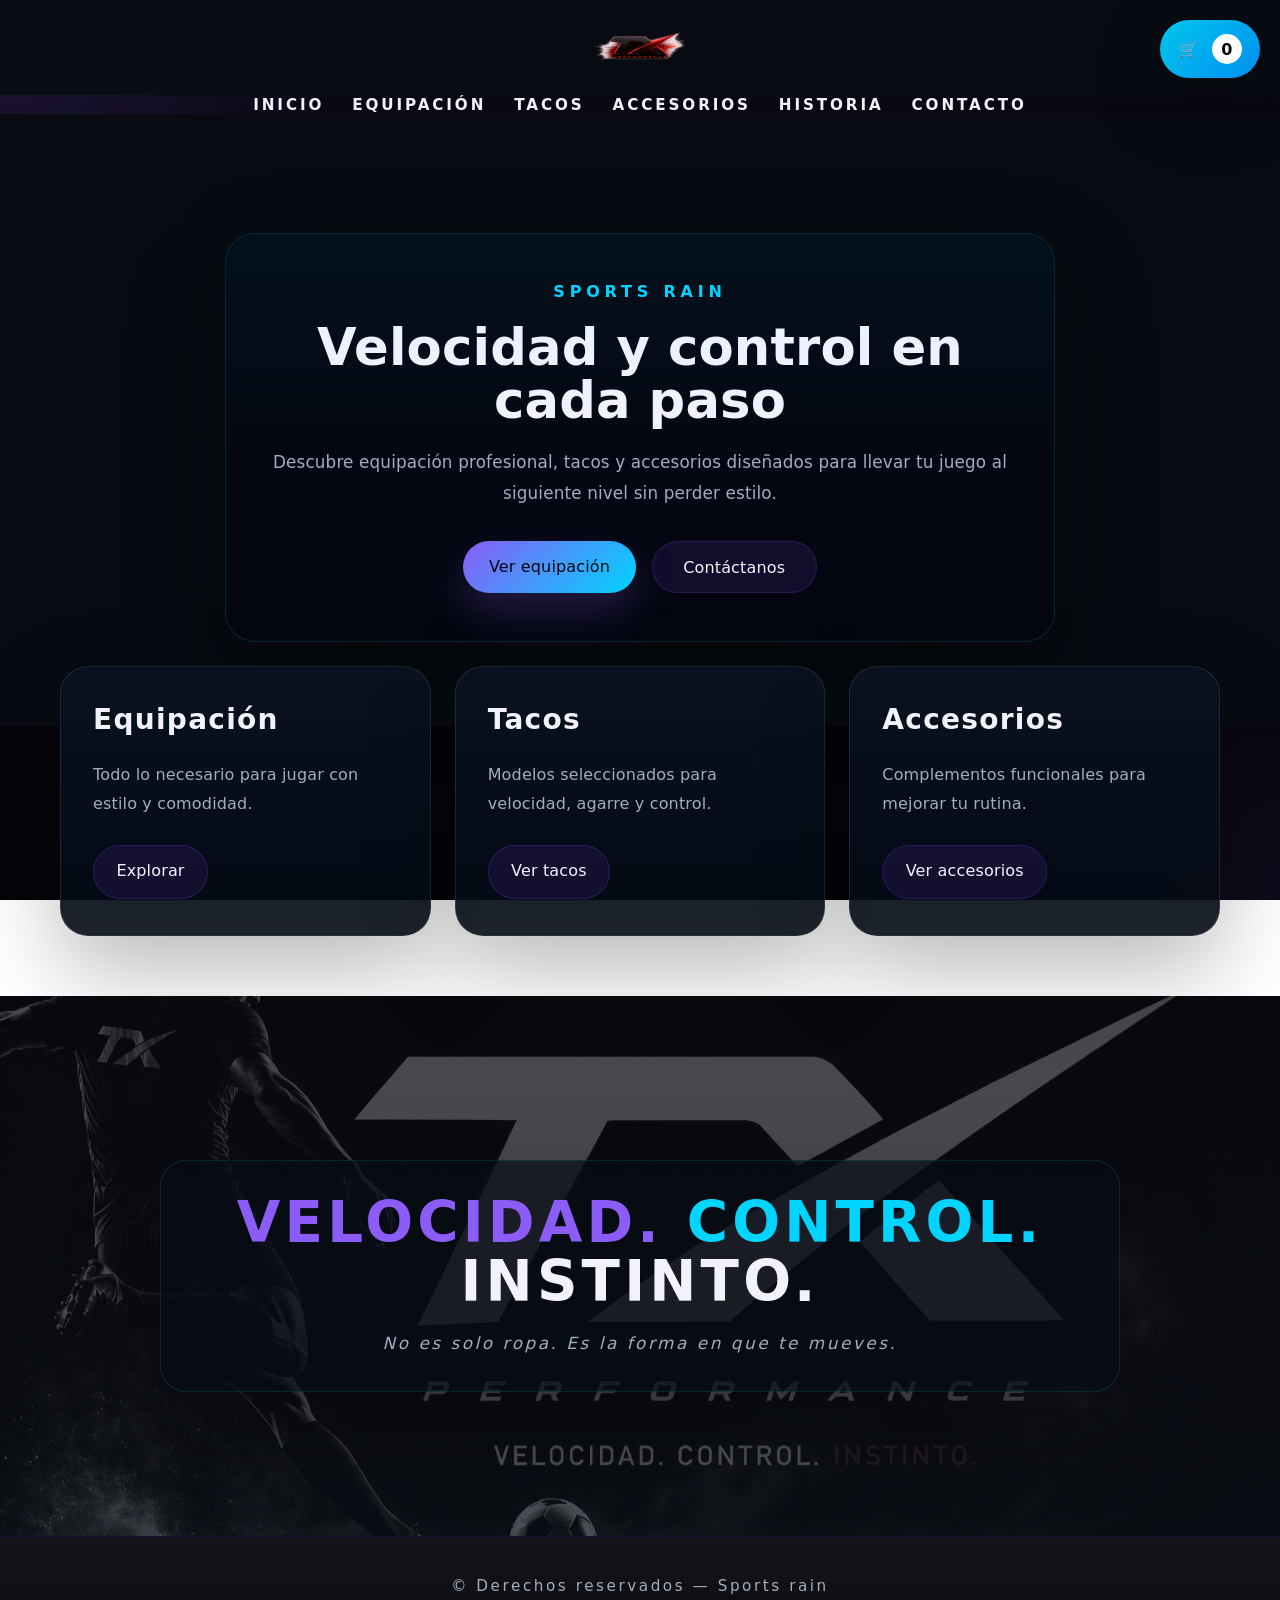
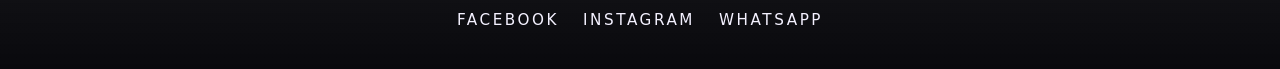
==== commit a74b2f9d: "Agrega nuevos accesorios y retoques a la rama html" ====
--- a/index.html
+++ b/index.html
@@ -4,7 +4,7 @@
 <head>
     <meta charset="UTF-8">
     <meta name="viewport" content="width=device-width, initial-scale=1.0">
-    <title>TX Performance</title>
+    <title>SPORTS RAIN</title>
     <link rel="stylesheet" href="CSS/estiloprincipal-aida.css">
     <link rel="stylesheet" href="CSS/estiloprincipal-meli.css">
     <!-- Scripts para funcionalidad del carrito -->
@@ -31,7 +31,7 @@
         <li><a href="HTML/Equipacion.html">EQUIPACIÓN</a></li>
         <li><a href="HTML/Tacos.html">TACOS</a></li>
         <li><a href="HTML/Accesorios.html">ACCESORIOS</a></li>
-        <li><a href="HTML/Velocity.html">VELOCITY</a></li>
+        <li><a href="HTML/historia.html">HISTORIA</a></li>
         <li><a href="HTML/Contacto.html">CONTACTO</a></li>
     </ul>
     <label class="menu-overlay" for="menu-toggle" aria-label="Cerrar menú"></label>
@@ -47,7 +47,7 @@
             <li><a href="HTML/Equipacion.html">EQUIPACIÓN</a></li>
             <li><a href="HTML/Tacos.html">TACOS</a></li>
             <li><a href="HTML/Accesorios.html">ACCESORIOS</a></li>
-            <li><a href="HTML/Velocity.html">VELOCITY</a></li>
+            <li><a href="HTML/historia.html">HISTORIA</a></li>
             <li><a href="HTML/Contacto.html">CONTACTO</a></li>
 
         </ul>
@@ -78,7 +78,7 @@
     <main>
         <section class="hero">
             <div class="hero-copy">
-                <p class="eyebrow">TX Performance</p>
+                <p class="eyebrow">SPORTS RAIN</p>
                 <h1>
                     <span class="accent-primary">Velocidad</span> y <span class="accent-secondary">control</span> en
                     cada paso
@@ -131,7 +131,7 @@
     ======================== -->
     <footer class="footer">
         <p class="footer-derechos">
-            &copy; Derechos reservados &mdash; Estudiantes del IPC: Jeferson Ramírez y Carlos Contreras
+            &copy; Derechos reservados &mdash; Sports rain
         </p>
         <div class="footer-redes">
             <a href="https://www.facebook.com/share/1EJJHtxnSB/">Facebook</a>
--- a/CSS/estiloprincipal-aida.css
+++ b/CSS/estiloprincipal-aida.css
@@ -4,16 +4,20 @@
    ======================= */
 
 :root {
-    --bg: #05070f;
-    --bg-surface: #0f1626;
-    --bg-surface-soft: #141c34;
-    --bg-surface-strong: #0d1321;
-    --accent: #00d4ff;
-    --accent-secondary: #5bc0ff;
-    --text: #eaf7ff;
-    --text-muted: #94b8d9;
-    --border-soft: rgba(0, 212, 255, 0.18);
-    --shadow-soft: 0 30px 60px rgba(0, 0, 0, 0.25);
+    --bg: #07060c;
+    --bg-alt: #0f0c1d;
+    --bg-surface: #14121d;
+    --bg-surface-soft: #1f1a2d;
+    --bg-surface-strong: #09070f;
+    --bg-glow: rgba(139, 92, 246, 0.16);
+    --accent: #8b5cf6;
+    --accent-secondary: #c084fc;
+    --text: #f4f1ff;
+    --text-strong: #ffffff;
+    --text-muted: #aca6c9;
+    --border-soft: rgba(139, 92, 246, 0.22);
+    --shadow-soft: 0 30px 70px rgba(0, 0, 0, 0.45);
+    --shadow-strong: 0 38px 100px rgba(0, 0, 0, 0.38);
 }
 
 html {
@@ -22,14 +26,62 @@
 
 body {
     color: var(--text);
-    font-family: 'Inter', system-ui, sans-serif;
-    background: radial-gradient(circle at top left, rgba(0, 212, 255, 0.12), transparent 22%), linear-gradient(180deg, #070b13 0%, #06070f 100%);
+    font-family: 'Segoe UI', 'Inter', system-ui, sans-serif;
+    background: radial-gradient(circle at top left, rgba(139, 92, 246, 0.16) 0%, transparent 22%),
+                radial-gradient(circle at bottom right, rgba(139, 92, 246, 0.08) 0%, transparent 18%),
+                linear-gradient(180deg, #0b0815 0%, #050408 100%);
+    background-attachment: fixed;
     min-height: 100vh;
+    letter-spacing: 0.01em;
+    -webkit-font-smoothing: antialiased;
+    -moz-osx-font-smoothing: grayscale;
+}
+
+::selection {
+    background: rgba(139, 92, 246, 0.35);
+    color: #fff;
 }
 
 img {
     display: block;
     max-width: 100%;
+}
+
+input,
+select,
+textarea {
+    font: inherit;
+    width: 100%;
+    min-height: 48px;
+    padding: 0.95rem 1rem;
+    color: var(--text);
+    background: rgba(255, 255, 255, 0.06);
+    border: 1px solid rgba(139, 92, 246, 0.18);
+    border-radius: 16px;
+    transition: border-color 0.25s ease, box-shadow 0.25s ease, background-color 0.25s ease;
+}
+
+select {
+    appearance: none;
+    background-image: linear-gradient(45deg, transparent 50%, rgba(255,255,255,0.95) 50%),
+                      linear-gradient(135deg, rgba(255,255,255,0.95) 50%, transparent 50%);
+    background-position: calc(100% - 1rem) center;
+    background-size: 8px 8px;
+    background-repeat: no-repeat;
+    padding-right: 2.75rem;
+}
+
+option {
+    color: var(--text);
+    background: #09080f;
+}
+
+input:focus,
+select:focus,
+textarea:focus {
+    border-color: rgba(139, 92, 246, 0.55);
+    box-shadow: 0 0 0 4px rgba(139, 92, 246, 0.12);
+    outline: none;
 }
 
 a {
@@ -66,30 +118,31 @@
 .btn-agregar-carrito:focus,
 .btn-enviar:focus,
 .btn-volver-inicio:focus {
-    outline: 2px solid rgba(0, 212, 255, 0.55);
+    outline: 2px solid rgba(124, 58, 237, 0.55);
     outline-offset: 3px;
 }
 
 .btn-ver-producto,
 .btn-volver-inicio {
-    background: rgba(0, 212, 255, 0.12);
-    color: var(--text);
-    border: 1px solid rgba(0, 212, 255, 0.25);
+    background: rgba(124, 58, 237, 0.12);
+    color: var(--text);
+    border: 1px solid rgba(124, 58, 237, 0.25);
     padding: 0.95rem 1.4rem;
 }
 
 .btn-agregar-carrito,
 .btn-enviar {
-    background: var(--accent);
+    background: linear-gradient(135deg, var(--accent), var(--accent-secondary));
     color: #06070f;
     padding: 0.95rem 1.6rem;
-    box-shadow: 0 18px 40px rgba(0, 212, 255, 0.18);
+    box-shadow: 0 18px 40px rgba(139, 92, 246, 0.22);
 }
 
 .btn-agregar-carrito:hover,
 .btn-enviar:hover {
-    background: var(--accent-secondary);
-}
+    background: linear-gradient(135deg, #a174f6, #d3b7ff);
+}
+
 
 .menu-btn {
     color: var(--text);
@@ -118,10 +171,10 @@
 
 @keyframes pulseGlow {
     0%, 100% {
-        box-shadow: 0 18px 40px rgba(0, 212, 255, 0.12);
+        box-shadow: 0 18px 40px rgba(124, 58, 237, 0.12);
     }
     50% {
-        box-shadow: 0 24px 70px rgba(0, 212, 255, 0.22);
+        box-shadow: 0 24px 70px rgba(124, 58, 237, 0.22);
     }
 }
 
@@ -141,7 +194,7 @@
 }
 
 .menu-panel li a {
-    border-bottom: 1px solid rgba(0, 212, 255, 0.12);
+    border-bottom: 1px solid rgba(124, 58, 237, 0.12);
 }
 
 .nav-links a {
@@ -172,8 +225,8 @@
 }
 
 .footer {
-    background: linear-gradient(180deg, rgba(8, 11, 19, 0.95), rgba(8, 11, 19, 1));
-    border-top: 1px solid rgba(0, 212, 255, 0.18);
+    background: linear-gradient(180deg, rgba(9, 9, 13, 0.95), rgba(9, 9, 13, 1));
+    border-top: 1px solid rgba(124, 58, 237, 0.18);
 }
 
 .footer-derechos {
@@ -194,7 +247,7 @@
     color: #06070f;
     border-radius: 999px;
     padding: 0.85rem 1.15rem;
-    box-shadow: 0 18px 40px rgba(0, 212, 255, 0.14);
+    box-shadow: 0 18px 40px rgba(124, 58, 237, 0.14);
     display: inline-flex;
     align-items: center;
     gap: 0.75rem;
@@ -218,7 +271,7 @@
 
 .modal-contenido {
     background: var(--bg-surface-strong);
-    border: 1px solid rgba(0, 212, 255, 0.18);
+    border: 1px solid rgba(124, 58, 237, 0.18);
     box-shadow: var(--shadow-soft);
 }
 
@@ -231,20 +284,20 @@
 }
 
 .slogan-contenido {
-    border: 1px solid rgba(0, 212, 255, 0.12);
-    background: rgba(8, 11, 18, 0.82);
+    border: 1px solid rgba(124, 58, 237, 0.12);
+    background: rgba(9, 9, 13, 0.82);
 }
 
 .producto {
-    background-color: #0e172c;
+    background-color: #0e0d12;
 }
 
 .informacion {
-    background-color: rgba(15, 22, 38, 0.9);
+    background-color: rgba(18, 16, 23, 0.9);
 }
 
 .informacion h3 {
-    color: #ffffff;
+    color: var(--text);
 }
 
 .precio .dinero {
@@ -259,3 +312,46 @@
     background-color: var(--accent);
 }
 
+/* Controles del catálogo (inyectados por JS) */
+.catalog-controls {
+    display: flex;
+    gap: 12px;
+    align-items: center;
+    margin-bottom: 16px;
+}
+
+.catalog-search,
+.catalog-filter {
+    padding: 0.85rem 1rem;
+    border-radius: 12px;
+    border: 1px solid rgba(139, 92, 246, 0.12);
+    background: rgba(255,255,255,0.02);
+    color: var(--text);
+}
+
+.catalog-search {
+    flex: 1 1 220px;
+    min-width: 140px;
+}
+
+.catalog-filter {
+    width: 220px;
+    appearance: none;
+}
+
+.catalog-search::placeholder {
+    color: rgba(245,234,255,0.42);
+}
+
+.catalog-search:focus,
+.catalog-filter:focus {
+    border-color: var(--bg-glow);
+    box-shadow: 0 8px 40px rgba(139,92,246,0.08);
+    outline: none;
+}
+
+@media (max-width: 720px) {
+    .catalog-controls { flex-direction: column; align-items: stretch; }
+    .catalog-filter { width: 100%; }
+}
+
--- a/CSS/estiloprincipal-meli.css
+++ b/CSS/estiloprincipal-meli.css
@@ -1,7 +1,8 @@
-/* ========================
-   ESTILOS PRINCIPAL — MELI
-   (Layout, responsive y distribución)
-   ======================= */
+
+:root {
+    --accent-secondary: #00d4ff;
+    --text-muted: #a0aec0;
+}
 
 * {
     margin: 0;
@@ -26,6 +27,32 @@
 img {
     max-width: 100%;
     display: block;
+}
+
+section:nth-of-type(1) .contenedor-productos img,
+section:nth-of-type(1) [class*="producto"] img {
+    height: auto !important;
+    object-fit: contain !important;
+}
+
+section:nth-of-type(2) .contenedor-productos img,
+section:nth-of-type(2) [class*="producto"] img {
+    height: auto !important;
+    object-fit: contain !important;
+}
+
+section:nth-of-type(3) .contenedor-productos img,
+section:nth-of-type(3) [class*="producto"] img {
+    height: auto !important;
+    object-fit: contain !important;
+}
+
+section:nth-of-type(4) .contenedor-productos img,
+section:nth-of-type(4) [class*="producto"] img {
+    height: 175px !important;
+    object-fit: cover !important;
+    object-position: 50% 14% !important;
+    margin-bottom: -5px !important;
 }
 
 button,
@@ -34,6 +61,68 @@
 .btn-enviar,
 .btn-volver-inicio {
     outline: none;
+}
+
+.header {
+    width: 100%;
+    min-height: 95px;
+    display: flex;
+    align-items: center;
+    justify-content: center;
+    padding: 0 20px;
+    background: linear-gradient(180deg, rgba(8, 12, 18, 0.95), rgba(8, 12, 18, 0.9));
+}
+
+.header-logo,
+.header-logo-img {
+    width: auto;
+    max-height: 75px;
+    object-fit: contain;
+}
+
+.navbar-tx {
+    width: min(1280px, 100%);
+    margin: 0 auto;
+    position: sticky;
+    top: 0;
+    z-index: 50;
+    padding: 18px 40px;
+    display: flex;
+    align-items: center;
+    justify-content: space-between;
+    gap: 1rem;
+    background: rgba(5, 7, 15, 0.92);
+    backdrop-filter: blur(28px);
+    border-bottom: 1px solid rgba(255,255,255,0.09);
+}
+
+.navbar-tx::before {
+    content: "";
+    position: absolute;
+    inset: 0;
+    background: rgba(255,255,255,0.02);
+    pointer-events: none;
+}
+
+.nav-links {
+    list-style: none;
+    display: flex;
+    gap: 1.75rem;
+    justify-content: center;
+    align-items: center;
+    margin: 0;
+    padding: 0;
+    flex: 1;
+}
+
+.nav-links a {
+    text-decoration: none;
+    font-size: 0.95rem;
+    letter-spacing: 0.18rem;
+    text-transform: uppercase;
+    font-weight: 800;
+    color: inherit;
+    padding: 0.5rem 0;
 }
 
 #menu-toggle {
@@ -97,68 +186,6 @@
     color: inherit;
 }
 
-.header {
-    width: 100%;
-    min-height: 95px;
-    display: flex;
-    align-items: center;
-    justify-content: center;
-    padding: 0 20px;
-    background: linear-gradient(180deg, rgba(8, 12, 18, 0.95), rgba(8, 12, 18, 0.9));
-}
-
-.header-logo,
-.header-logo-img {
-    width: auto;
-    max-height: 75px;
-    object-fit: contain;
-}
-
-.navbar-tx {
-    width: min(1280px, 100%);
-    margin: 0 auto;
-    position: sticky;
-    top: 0;
-    z-index: 50;
-    padding: 18px 40px;
-    display: flex;
-    align-items: center;
-    justify-content: space-between;
-    gap: 1rem;
-    background: rgba(5, 7, 15, 0.92);
-    backdrop-filter: blur(28px);
-    border-bottom: 1px solid rgba(255,255,255,0.09);
-}
-
-.navbar-tx::before {
-    content: "";
-    position: absolute;
-    inset: 0;
-    background: rgba(255,255,255,0.02);
-    pointer-events: none;
-}
-
-.nav-links {
-    list-style: none;
-    display: flex;
-    gap: 1.75rem;
-    justify-content: center;
-    align-items: center;
-    margin: 0;
-    padding: 0;
-    flex: 1;
-}
-
-.nav-links a {
-    text-decoration: none;
-    font-size: 0.95rem;
-    letter-spacing: 0.18rem;
-    text-transform: uppercase;
-    font-weight: 800;
-    color: inherit;
-    padding: 0.5rem 0;
-}
-
 .slogan {
     position: relative;
     min-height: 60vh;
@@ -176,18 +203,11 @@
 .slogan-fondo {
     position: absolute;
     inset: 0;
-    opacity: 0.16;
     pointer-events: none;
 }
 
 .slogan-fondo img {
     width: 100%;
-    height: 100%;
-    object-fit: cover;
-}
-
-.slogan-fondo img {
-    width: 120%;
     height: 100%;
     object-fit: cover;
     opacity: 0.25;
@@ -225,34 +245,112 @@
     margin-top: 1rem;
 }
 
-.footer {
-    width: 100%;
-    padding: 40px 20px;
-    max-width: 1280px;
-    margin: 0 auto;
+.hero {
+    padding: 95px 40px 60px;
+    display: flex;
+    align-items: center;
+    justify-content: center;
+    min-height: 68vh;
+    background: linear-gradient(180deg, rgba(8, 12, 18, 0.96), rgba(8, 12, 18, 0.92));
+}
+
+.hero-copy {
+    max-width: 830px;
     text-align: center;
-    display: flex;
-    flex-direction: column;
-    gap: 16px;
-}
-
-.footer-derechos {
-    font-size: 0.95rem;
-    letter-spacing: 0.16rem;
-}
-
-.footer-redes {
-    display: flex;
-    justify-content: center;
+    padding: 3rem 2rem;
+    border-radius: 30px;
+    background: rgba(5, 8, 18, 0.96);
+    box-shadow: 0 38px 100px rgba(0, 0, 0, 0.32);
+    border: 1px solid rgba(0, 212, 255, 0.16);
+    backdrop-filter: blur(18px);
+    position: relative;
+}
+
+.hero-copy::before {
+    content: "";
+    position: absolute;
+    inset: 0;
+    border-radius: 30px;
+    background: linear-gradient(180deg, rgba(0, 212, 255, 0.05), transparent 55%);
+    pointer-events: none;
+}
+
+.hero-copy .eyebrow {
+    display: inline-flex;
+    color: var(--accent-secondary);
+    font-weight: 700;
+    letter-spacing: 0.3rem;
+    text-transform: uppercase;
+    margin-bottom: 1.2rem;
+}
+
+.hero-copy h1 {
+    font-size: clamp(2.8rem, 4vw, 4.6rem);
+    line-height: 1.05;
+    margin-bottom: 1.2rem;
+}
+
+.hero-text {
+    color: var(--text-muted);
+    font-size: 1.05rem;
+    line-height: 1.85;
+    margin-bottom: 2rem;
+}
+
+.hero-actions {
+    display: flex;
+    flex-wrap: wrap;
+    justify-content: center;
+    gap: 1rem;
+}
+
+.hero-actions .btn-ver-producto,
+.hero-actions .btn-agregar-carrito,
+.hero-actions .btn-volver-inicio {
+    min-width: 165px;
+}
+
+.destacados {
+    max-width: 1200px;
+    margin: -60px auto 60px;
+    display: grid;
+    grid-template-columns: repeat(3, minmax(0, 1fr));
     gap: 24px;
-    flex-wrap: wrap;
-}
-
-.footer-redes a {
-    text-decoration: none;
-    font-size: 0.95rem;
-    letter-spacing: 0.16rem;
-    text-transform: uppercase;
+    padding: 0 20px;
+    position: relative;
+    z-index: 1;
+}
+
+.destacado-card {
+    display: grid;
+    gap: 1.4rem;
+    padding: 36px 32px;
+    border-radius: 28px;
+    background: linear-gradient(180deg, rgba(10, 18, 33, 0.98), rgba(4, 10, 20, 0.9));
+    box-shadow: 0 34px 90px rgba(0, 0, 0, 0.28);
+    border: 1px solid rgba(255,255,255,0.1);
+    min-height: 270px;
+    transition: transform 0.25s ease, box-shadow 0.25s ease, border-color 0.25s ease;
+}
+
+.destacado-card:hover {
+    transform: translateY(-6px);
+    box-shadow: 0 34px 80px rgba(0, 0, 0, 0.28);
+    border-color: rgba(0, 212, 255, 0.18);
+}
+
+.destacado-card h2 {
+    font-size: 1.75rem;
+    letter-spacing: 0.08rem;
+}
+
+.destacado-card p {
+    color: var(--text-muted);
+    line-height: 1.8;
+}
+
+.destacado-card .btn-ver-producto {
+    justify-self: start;
 }
 
 .carrito-flotante {
@@ -304,240 +402,6 @@
     width: min(540px, 100%);
 }
 
-.item-carrito {
-    display: flex;
-    justify-content: space-between;
-    align-items: center;
-    padding: 0.95rem 0;
-    border-bottom: 1px solid rgba(255,255,255,0.08);
-}
-
-@media (max-width: 1024px) {
-    .navbar-tx {
-        padding: 18px 24px;
-    }
-    .nav-links {
-        gap: 1rem;
-    }
-}
-
-@media (max-width: 768px) {
-    .menu-btn {
-        display: block;
-    }
-    .nav-links {
-        display: none;
-    }
-    .header {
-        min-height: 95px;
-    }
-    .header-logo,
-    .header-logo-img {
-        max-height: 72px;
-    }
-    .slogan {
-        padding: 80px 24px 60px;
-    }
-    .slogan-contenido {
-        padding: 1.8rem 1.2rem;
-    }
-    .slogan-contenido h1 {
-        font-size: 2.4rem;
-    }
-    .slogan-text {
-        font-size: 0.98rem;
-    }
-}
-
-@media (max-width: 480px) {
-    .menu-btn {
-        padding: 0.5rem 0.9rem;
-    }
-    .slogan {
-        padding: 60px 18px 40px;
-    }
-    .slogan-contenido {
-        padding: 1.4rem 1rem;
-    }
-    .slogan-contenido h1 {
-        font-size: 2rem;
-        letter-spacing: 0.2rem;
-    }
-    .slogan-text {
-        font-size: 0.95rem;
-    }
-}
-
-.hero {
-    padding: 95px 40px 60px;
-    display: flex;
-    align-items: center;
-    justify-content: center;
-    min-height: 68vh;
-    background: linear-gradient(180deg, rgba(8, 12, 18, 0.96), rgba(8, 12, 18, 0.92));
-}
-
-.hero-copy {
-    max-width: 830px;
-    text-align: center;
-    padding: 3rem 2rem;
-    border-radius: 30px;
-    background: rgba(5, 8, 18, 0.96);
-    box-shadow: 0 38px 100px rgba(0, 0, 0, 0.32);
-    border: 1px solid rgba(0, 212, 255, 0.16);
-    backdrop-filter: blur(18px);
-    position: relative;
-}
-
-.hero-copy::before {
-    content: "";
-    position: absolute;
-    inset: 0;
-    border-radius: 30px;
-    background: linear-gradient(180deg, rgba(0, 212, 255, 0.05), transparent 55%);
-    pointer-events: none;
-}
-
-.hero-copy .eyebrow {
-    display: inline-flex;
-    color: var(--accent-secondary);
-    font-weight: 700;
-    letter-spacing: 0.3rem;
-    text-transform: uppercase;
-    margin-bottom: 1.2rem;
-}
-
-.hero-copy h1 {
-    font-size: clamp(2.8rem, 4vw, 4.6rem);
-    line-height: 1.05;
-    margin-bottom: 1.2rem;
-}
-
-.hero-text {
-    color: var(--text-muted);
-    font-size: 1.05rem;
-    line-height: 1.85;
-    margin-bottom: 2rem;
-}
-
-.hero-actions {
-    display: flex;
-    flex-wrap: wrap;
-    justify-content: center;
-    gap: 1rem;
-}
-
-.hero-actions .btn-ver-producto,
-.hero-actions .btn-agregar-carrito,
-.hero-actions .btn-volver-inicio {
-    min-width: 165px;
-}
-
-.destacados {
-    max-width: 1200px;
-    margin: -60px auto 60px;
-    display: grid;
-    grid-template-columns: repeat(3, minmax(0, 1fr));
-    gap: 24px;
-    padding: 0 20px;
-    position: relative;
-    z-index: 1;
-}
-
-.destacado-card {
-    transition: transform 0.25s ease, box-shadow 0.25s ease, border-color 0.25s ease;
-}
-
-.destacado-card:hover {
-    transform: translateY(-6px);
-    box-shadow: 0 34px 80px rgba(0, 0, 0, 0.28);
-    border-color: rgba(0, 212, 255, 0.18);
-}
-
-.destacado-card {
-    display: grid;
-    gap: 1.4rem;
-    padding: 36px 32px;
-    border-radius: 28px;
-    background: linear-gradient(180deg, rgba(10, 18, 33, 0.98), rgba(4, 10, 20, 0.9));
-    box-shadow: 0 34px 90px rgba(0, 0, 0, 0.28);
-    border: 1px solid rgba(255,255,255,0.1);
-    min-height: 270px;
-    transition: transform 0.25s ease, box-shadow 0.25s ease, border-color 0.25s ease;
-}
-
-.destacado-card h2 {
-    font-size: 1.75rem;
-    letter-spacing: 0.08rem;
-}
-
-.destacado-card p {
-    color: var(--text-muted);
-    line-height: 1.8;
-}
-
-.destacado-card .btn-ver-producto {
-    justify-self: start;
-}
-
-@media (max-width: 1024px) {
-    .destacados {
-        grid-template-columns: repeat(2, minmax(0, 1fr));
-        margin-top: 0;
-    }
-}
-
-@media (max-width: 768px) {
-    .hero {
-        padding: 80px 20px 50px;
-    }
-    .hero-copy {
-        padding: 2.5rem 1.5rem;
-    }
-    .hero-copy h1 {
-        font-size: 2.35rem;
-    }
-    .destacados {
-        grid-template-columns: 1fr;
-        margin: 0 auto 40px;
-    }
-}
-
-@media (max-width: 480px) {
-    .hero {
-        padding: 70px 16px 40px;
-    }
-    .hero-copy {
-        padding: 1.8rem 1.2rem;
-    }
-    .hero-copy h1 {
-        font-size: 2rem;
-    }
-    .hero-text {
-        font-size: 0.98rem;
-    }
-}
-
-/* CARRITO — estructura */
-/* Duplicate older cart styles removed to avoid conflicts */
-
-@media (max-width: 480px) {
-    .modal-contenido {
-        width: 95%;
-        padding: 20px;
-    }
-    .item-carrito {
-        flex-direction: column;
-        align-items: flex-start;
-        gap: 10px;
-    }
-    .modal-carrito {
-        align-items: flex-start;
-        justify-content: center;
-        padding-top: 40px;
-    }
-}
-
 .cerrar-modal {
     float: right;
     font-size: 2rem;
@@ -559,4 +423,131 @@
     margin: 20px 0;
 }
 
-/* Fin de MELI */
+.footer {
+    width: 100%;
+    padding: 40px 20px;
+    max-width: 1280px;
+    margin: 0 auto;
+    text-align: center;
+    display: flex;
+    flex-direction: column;
+    gap: 16px;
+}
+
+.footer-derechos {
+    font-size: 0.95rem;
+    letter-spacing: 0.16rem;
+}
+
+.footer-redes {
+    display: flex;
+    justify-content: center;
+    gap: 24px;
+    flex-wrap: wrap;
+}
+
+.footer-redes a {
+    text-decoration: none;
+    font-size: 0.95rem;
+    letter-spacing: 0.16rem;
+    text-transform: uppercase;
+}
+
+@media (max-width: 1024px) {
+    .navbar-tx {
+        padding: 18px 24px;
+    }
+    .nav-links {
+        gap: 1rem;
+    }
+    .destacados {
+        grid-template-columns: repeat(2, minmax(0, 1fr));
+        margin-top: 0;
+    }
+}
+
+@media (max-width: 768px) {
+    .menu-btn {
+        display: block;
+    }
+    .nav-links {
+        display: none;
+    }
+    .header {
+        min-height: 95px;
+    }
+    .header-logo,
+    .header-logo-img {
+        max-height: 72px;
+    }
+    .slogan {
+        padding: 80px 24px 60px;
+    }
+    .slogan-contenido {
+        padding: 1.8rem 1.2rem;
+    }
+    .slogan-contenido h1 {
+        font-size: 2.4rem;
+    }
+    .slogan-text {
+        font-size: 0.98rem;
+    }
+    .hero {
+        padding: 80px 20px 50px;
+    }
+    .hero-copy {
+        padding: 2.5rem 1.5rem;
+    }
+    .hero-copy h1 {
+        font-size: 2.35rem;
+    }
+    .destacados {
+        grid-template-columns: 1fr;
+        margin: 0 auto 40px;
+    }
+}
+
+@media (max-width: 480px) {
+    .menu-btn {
+        padding: 0.5rem 0.9rem;
+    }
+    .slogan {
+        padding: 60px 18px 40px;
+    }
+    .slogan-contenido {
+        padding: 1.4rem 1rem;
+    }
+    .slogan-contenido h1 {
+        font-size: 2rem;
+        letter-spacing: 0.2rem;
+    }
+    .slogan-text {
+        font-size: 0.95rem;
+    }
+    .hero {
+        padding: 70px 16px 40px;
+    }
+    .hero-copy {
+        padding: 1.8rem 1.2rem;
+    }
+    .hero-copy h1 {
+        font-size: 2rem;
+    }
+    .hero-text {
+        font-size: 0.98rem;
+    }
+    .modal-contenido {
+        width: 95%;
+        padding: 20px;
+    }
+    .item-carrito {
+        flex-direction: column;
+        align-items: flex-start;
+        gap: 10px;
+    }
+    .modal-carrito {
+        align-items: flex-start;
+        justify-content: center;
+        padding-top: 40px;
+    }
+}
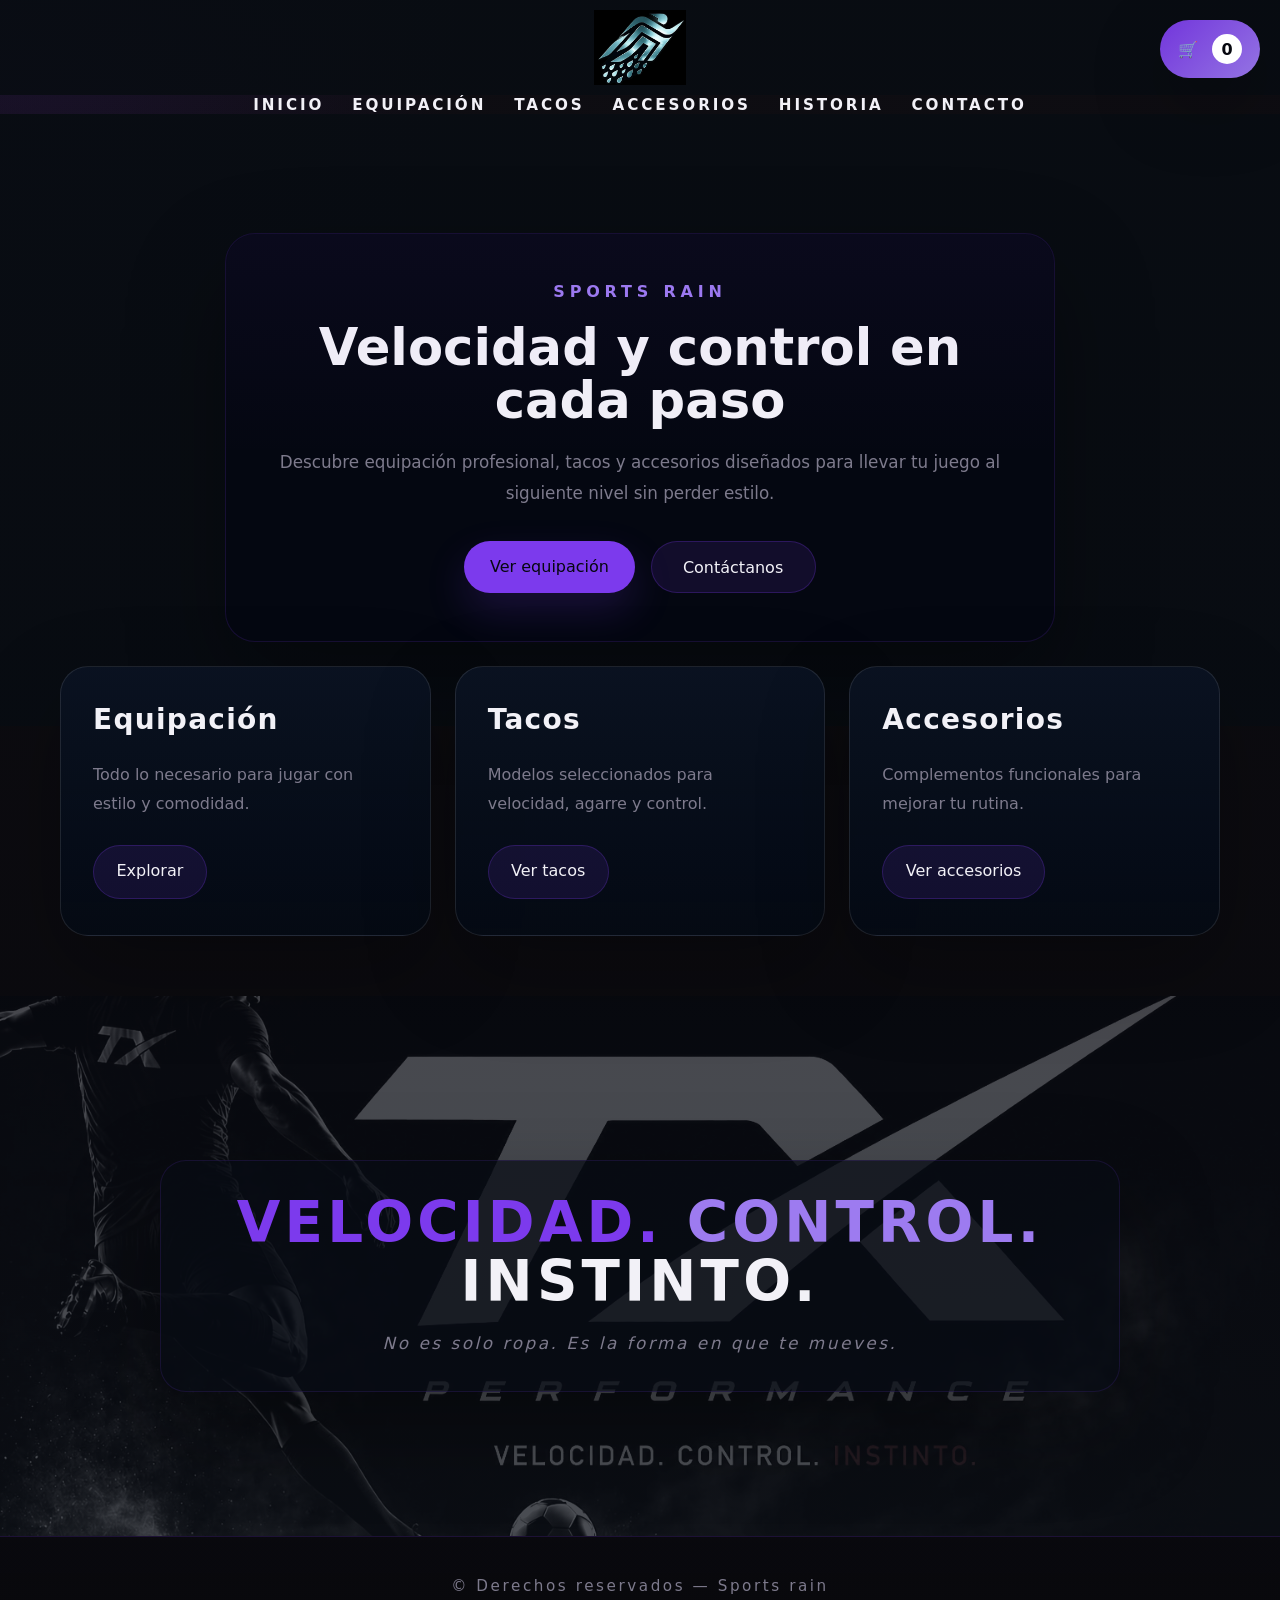
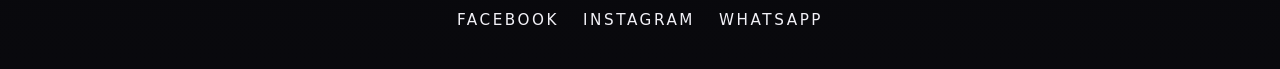
==== commit 7cb51580: "Actualice archivos en rama develop" ====
--- a/index.html
+++ b/index.html
@@ -19,7 +19,7 @@
          Es lo primero que se ve, forma de rectángulo largo
     ======================== -->
     <header class="header">
-        <img src="images/logo2.png" alt="Logo TX" class="header-logo">
+        <img src="images/sportsrainss.jpeg" alt="Logo SR" class="header-logo">
     </header>
 
     <!-- 1. Checkbox - motor del hamburguesa -->
--- a/CSS/estiloprincipal-aida.css
+++ b/CSS/estiloprincipal-aida.css
@@ -4,20 +4,16 @@
    ======================= */
 
 :root {
-    --bg: #07060c;
-    --bg-alt: #0f0c1d;
-    --bg-surface: #14121d;
-    --bg-surface-soft: #1f1a2d;
-    --bg-surface-strong: #09070f;
-    --bg-glow: rgba(139, 92, 246, 0.16);
-    --accent: #8b5cf6;
-    --accent-secondary: #c084fc;
-    --text: #f4f1ff;
-    --text-strong: #ffffff;
-    --text-muted: #aca6c9;
-    --border-soft: rgba(139, 92, 246, 0.22);
-    --shadow-soft: 0 30px 70px rgba(0, 0, 0, 0.45);
-    --shadow-strong: 0 38px 100px rgba(0, 0, 0, 0.38);
+    --bg: #09090d;
+    --bg-surface: #121017;
+    --bg-surface-soft: #1a1620;
+    --bg-surface-strong: #0e0d12;
+    --accent: #7c3aed;
+    --accent-secondary: #9d7bf0 !important;
+    --text: #f2f1f7;
+    --text-muted: #7d7a8c !important;
+    --border-soft: rgba(124, 58, 237, 0.2);
+    --shadow-soft: 0 30px 60px rgba(0, 0, 0, 0.45);
 }
 
 html {
@@ -26,62 +22,14 @@
 
 body {
     color: var(--text);
-    font-family: 'Segoe UI', 'Inter', system-ui, sans-serif;
-    background: radial-gradient(circle at top left, rgba(139, 92, 246, 0.16) 0%, transparent 22%),
-                radial-gradient(circle at bottom right, rgba(139, 92, 246, 0.08) 0%, transparent 18%),
-                linear-gradient(180deg, #0b0815 0%, #050408 100%);
-    background-attachment: fixed;
+    font-family: 'Inter', system-ui, sans-serif;
+    background: radial-gradient(circle at top left, rgba(124, 58, 237, 0.12), transparent 22%), linear-gradient(180deg, var(--bg-surface-strong) 0%, var(--bg) 100%);
     min-height: 100vh;
-    letter-spacing: 0.01em;
-    -webkit-font-smoothing: antialiased;
-    -moz-osx-font-smoothing: grayscale;
-}
-
-::selection {
-    background: rgba(139, 92, 246, 0.35);
-    color: #fff;
 }
 
 img {
     display: block;
     max-width: 100%;
-}
-
-input,
-select,
-textarea {
-    font: inherit;
-    width: 100%;
-    min-height: 48px;
-    padding: 0.95rem 1rem;
-    color: var(--text);
-    background: rgba(255, 255, 255, 0.06);
-    border: 1px solid rgba(139, 92, 246, 0.18);
-    border-radius: 16px;
-    transition: border-color 0.25s ease, box-shadow 0.25s ease, background-color 0.25s ease;
-}
-
-select {
-    appearance: none;
-    background-image: linear-gradient(45deg, transparent 50%, rgba(255,255,255,0.95) 50%),
-                      linear-gradient(135deg, rgba(255,255,255,0.95) 50%, transparent 50%);
-    background-position: calc(100% - 1rem) center;
-    background-size: 8px 8px;
-    background-repeat: no-repeat;
-    padding-right: 2.75rem;
-}
-
-option {
-    color: var(--text);
-    background: #09080f;
-}
-
-input:focus,
-select:focus,
-textarea:focus {
-    border-color: rgba(139, 92, 246, 0.55);
-    box-shadow: 0 0 0 4px rgba(139, 92, 246, 0.12);
-    outline: none;
 }
 
 a {
@@ -132,17 +80,16 @@
 
 .btn-agregar-carrito,
 .btn-enviar {
-    background: linear-gradient(135deg, var(--accent), var(--accent-secondary));
+    background: var(--accent);
     color: #06070f;
     padding: 0.95rem 1.6rem;
-    box-shadow: 0 18px 40px rgba(139, 92, 246, 0.22);
+    box-shadow: 0 18px 40px rgba(124, 58, 237, 0.18);
 }
 
 .btn-agregar-carrito:hover,
 .btn-enviar:hover {
-    background: linear-gradient(135deg, #a174f6, #d3b7ff);
-}
-
+    background: var(--accent-secondary);
+}
 
 .menu-btn {
     color: var(--text);
@@ -312,46 +259,3 @@
     background-color: var(--accent);
 }
 
-/* Controles del catálogo (inyectados por JS) */
-.catalog-controls {
-    display: flex;
-    gap: 12px;
-    align-items: center;
-    margin-bottom: 16px;
-}
-
-.catalog-search,
-.catalog-filter {
-    padding: 0.85rem 1rem;
-    border-radius: 12px;
-    border: 1px solid rgba(139, 92, 246, 0.12);
-    background: rgba(255,255,255,0.02);
-    color: var(--text);
-}
-
-.catalog-search {
-    flex: 1 1 220px;
-    min-width: 140px;
-}
-
-.catalog-filter {
-    width: 220px;
-    appearance: none;
-}
-
-.catalog-search::placeholder {
-    color: rgba(245,234,255,0.42);
-}
-
-.catalog-search:focus,
-.catalog-filter:focus {
-    border-color: var(--bg-glow);
-    box-shadow: 0 8px 40px rgba(139,92,246,0.08);
-    outline: none;
-}
-
-@media (max-width: 720px) {
-    .catalog-controls { flex-direction: column; align-items: stretch; }
-    .catalog-filter { width: 100%; }
-}
-
--- a/CSS/estiloprincipal-meli.css
+++ b/CSS/estiloprincipal-meli.css
@@ -1,7 +1,7 @@
 
 :root {
-    --accent-secondary: #00d4ff;
-    --text-muted: #a0aec0;
+    --accent-secondary: #9d7bf0;
+    --text-muted: #7d7a8c;
 }
 
 * {
@@ -222,7 +222,7 @@
     border-radius: 26px;
     background: rgba(7, 12, 20, 0.72);
     box-shadow: 0 32px 90px rgba(0, 0, 0, 0.34);
-    border: 1px solid rgba(0, 212, 255, 0.14);
+    border: 1px solid rgba(124, 58, 237, 0.14);
 }
 
 .slogan-contenido h1 {
@@ -261,7 +261,7 @@
     border-radius: 30px;
     background: rgba(5, 8, 18, 0.96);
     box-shadow: 0 38px 100px rgba(0, 0, 0, 0.32);
-    border: 1px solid rgba(0, 212, 255, 0.16);
+    border: 1px solid rgba(124, 58, 237, 0.16);
     backdrop-filter: blur(18px);
     position: relative;
 }
@@ -271,7 +271,7 @@
     position: absolute;
     inset: 0;
     border-radius: 30px;
-    background: linear-gradient(180deg, rgba(0, 212, 255, 0.05), transparent 55%);
+    background: linear-gradient(180deg, rgba(124, 58, 237, 0.05), transparent 55%);
     pointer-events: none;
 }
 
@@ -336,7 +336,7 @@
 .destacado-card:hover {
     transform: translateY(-6px);
     box-shadow: 0 34px 80px rgba(0, 0, 0, 0.28);
-    border-color: rgba(0, 212, 255, 0.18);
+    border-color: rgba(124, 58, 237, 0.18);
 }
 
 .destacado-card h2 {
@@ -365,7 +365,7 @@
     display: inline-flex;
     align-items: center;
     gap: 0.85rem;
-    background: linear-gradient(135deg, rgba(0, 216, 255, 0.92), rgba(0, 151, 255, 0.94));
+    background: linear-gradient(135deg, rgba(124, 58, 237, 0.92), rgba(157, 123, 240, 0.94));
     color: #06070f;
     min-width: 76px;
     transition: transform 0.25s ease, filter 0.25s ease;
@@ -413,7 +413,7 @@
     justify-content: space-between;
     align-items: center;
     padding: 15px 0;
-    border-bottom: 1px solid rgba(0, 212, 255, 0.15);
+    border-bottom: 1px solid rgba(124, 58, 237, 0.15);
 }
 
 .total-carrito {
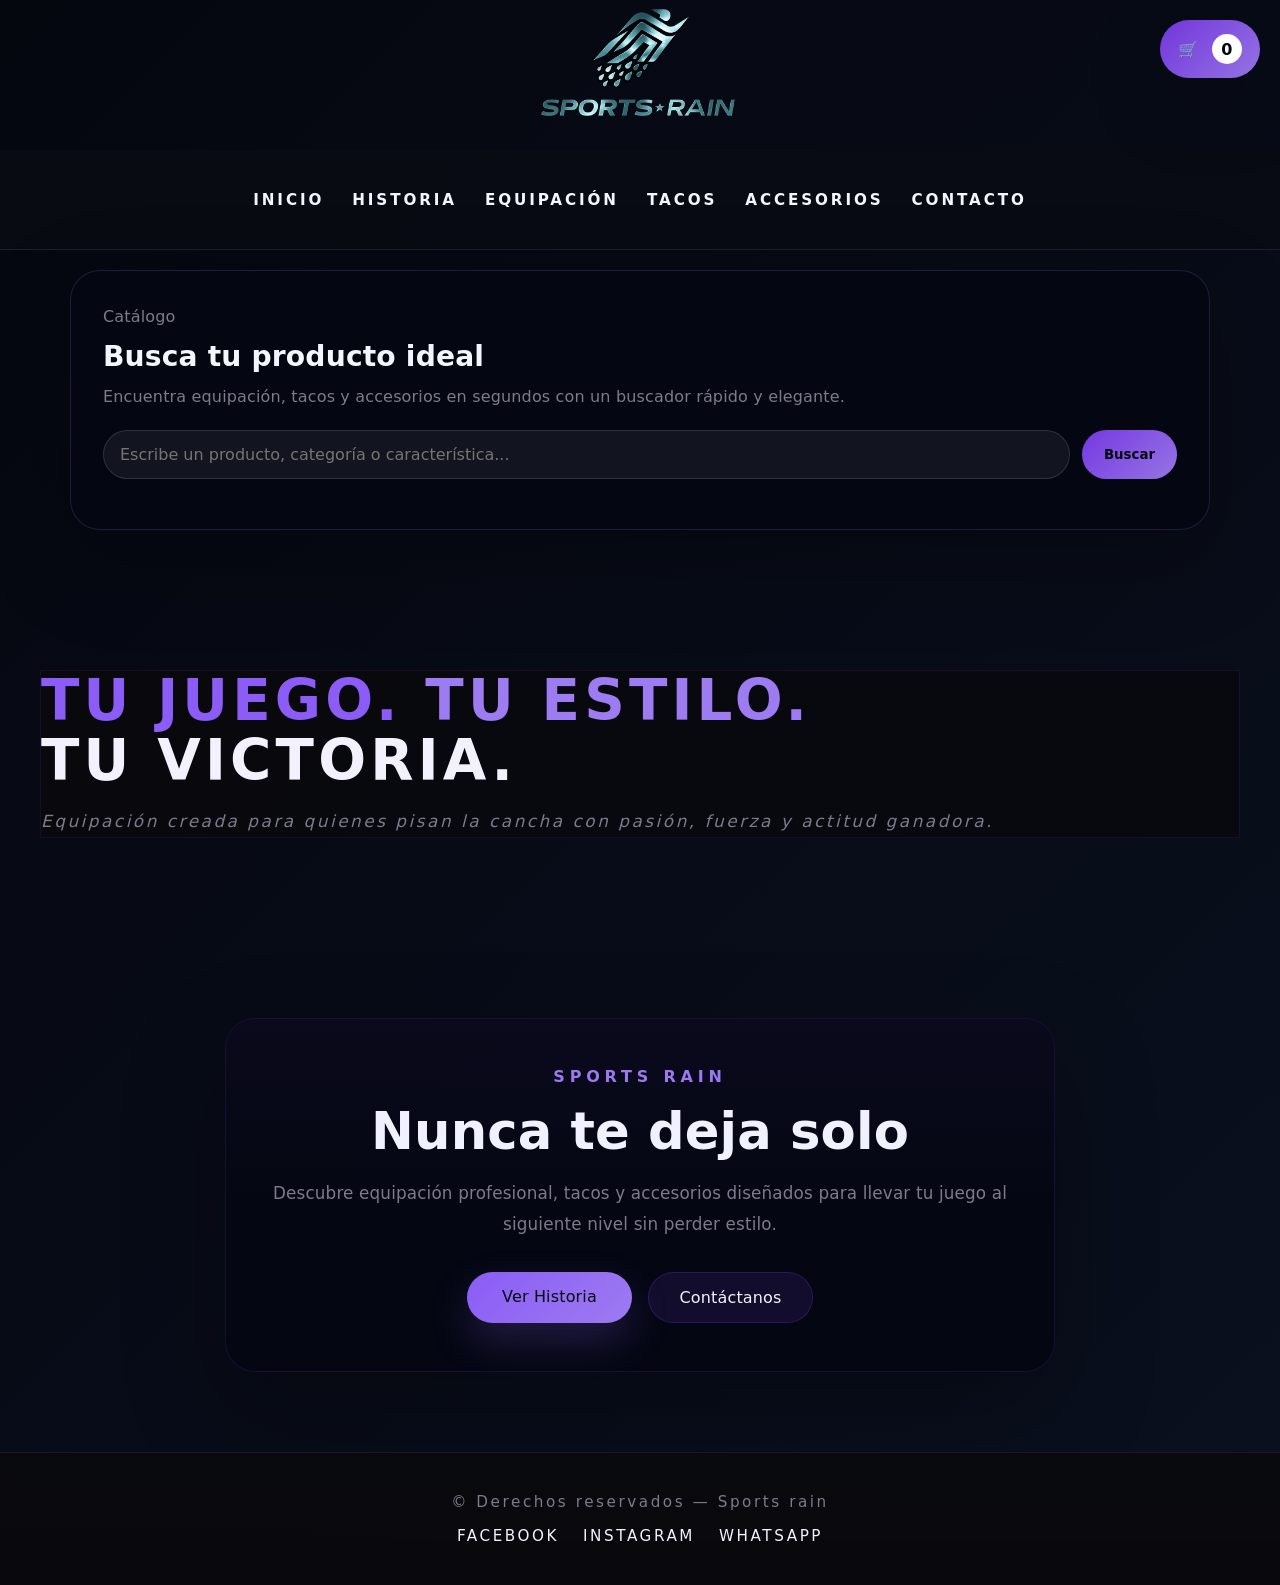
==== commit b5c44b9b: "Proyecto Final" ====
--- a/index.html
+++ b/index.html
@@ -10,6 +10,7 @@
     <!-- Scripts para funcionalidad del carrito -->
     <script src="JS/productos.js"></script>
     <script src="JS/carrito.js"></script>
+    <script src="JS/animaciones.js" defer></script>
 </head>
 
 <body>
@@ -19,7 +20,7 @@
          Es lo primero que se ve, forma de rectángulo largo
     ======================== -->
     <header class="header">
-        <img src="images/sportsrainss.jpeg" alt="Logo SR" class="header-logo">
+<img src="images/logoooooo.png" alt="Logo SR" class="header-logo">
     </header>
 
     <!-- 1. Checkbox - motor del hamburguesa -->
@@ -28,10 +29,10 @@
     <!-- 2. Panel lateral - solo celular -->
     <ul class="menu-panel">
         <li><a href="index.html">INICIO</a></li>
+        <li><a href="HTML/historia.html">HISTORIA</a></li>
         <li><a href="HTML/Equipacion.html">EQUIPACIÓN</a></li>
         <li><a href="HTML/Tacos.html">TACOS</a></li>
         <li><a href="HTML/Accesorios.html">ACCESORIOS</a></li>
-        <li><a href="HTML/historia.html">HISTORIA</a></li>
         <li><a href="HTML/Contacto.html">CONTACTO</a></li>
     </ul>
     <label class="menu-overlay" for="menu-toggle" aria-label="Cerrar menú"></label>
@@ -44,10 +45,10 @@
         <label class="menu-btn" for="menu-toggle">☰</label>
         <ul class="nav-links">
             <li><a href="index.html">INICIO</a></li>
+            <li><a href="HTML/historia.html">HISTORIA</a></li>
             <li><a href="HTML/Equipacion.html">EQUIPACIÓN</a></li>
             <li><a href="HTML/Tacos.html">TACOS</a></li>
             <li><a href="HTML/Accesorios.html">ACCESORIOS</a></li>
-            <li><a href="HTML/historia.html">HISTORIA</a></li>
             <li><a href="HTML/Contacto.html">CONTACTO</a></li>
 
         </ul>
@@ -76,53 +77,50 @@
     </div>
 
     <main>
-        <section class="hero">
+      
+<section class="buscador-seccion" data-animate>
+            <div class="buscador-wrap">
+                <div class="buscador-header">
+                    <p class="eyebrow">Catálogo</p>
+                    <h2>Busca tu producto ideal</h2>
+                    <p>Encuentra equipación, tacos y accesorios en segundos con un buscador rápido y elegante.</p>
+                </div>
+                <form id="buscador-form" class="buscador-form">
+                    <input id="input-buscar" type="text" placeholder="Escribe un producto, categoría o característica...">
+                    <button type="submit">Buscar</button>
+                </form>
+                <div id="resultados-busqueda" class="resultados-busqueda"></div>
+            </div>        
+        </section>
+        
+        
+        <section class="slogan" data-animate>
+            <div class="slogan-contenido">
+                <h1>
+                    <span class="accent-primary">Tu juego.</span>
+                    <span class="accent-secondary">Tu estilo.</span>
+                    <span>Tu victoria.</span>
+                </h1>
+                <p class="slogan-text">Equipación creada para quienes pisan la cancha con pasión, fuerza y actitud ganadora.</p>
+            </div>
+        </section>
+        <section class="slogan" data-animate>
             <div class="hero-copy">
                 <p class="eyebrow">SPORTS RAIN</p>
                 <h1>
-                    <span class="accent-primary">Velocidad</span> y <span class="accent-secondary">control</span> en
-                    cada paso
+                    <span class="accent-primary">Nunca</span> te <span class="accent-secondary">deja solo</span> 
                 </h1>
                 <p class="hero-text">Descubre equipación profesional, tacos y accesorios diseñados para llevar tu juego
                     al siguiente nivel sin perder estilo.</p>
                 <div class="hero-actions">
-                    <a href="HTML/Equipacion.html" class="btn-agregar-carrito">Ver equipación</a>
+                    <a href="HTML/historia.html" class="btn-agregar-carrito">Ver Historia</a>
                     <a href="HTML/Contacto.html" class="btn-volver-inicio">Contáctanos</a>
                 </div>
             </div>
         </section>
 
-        <section class="destacados">
-            <div class="destacado-card">
-                <h2>Equipación</h2>
-                <p>Todo lo necesario para jugar con estilo y comodidad.</p>
-                <a href="HTML/Equipacion.html" class="btn-ver-producto">Explorar</a>
-            </div>
-            <div class="destacado-card">
-                <h2>Tacos</h2>
-                <p>Modelos seleccionados para velocidad, agarre y control.</p>
-                <a href="HTML/Tacos.html" class="btn-ver-producto">Ver tacos</a>
-            </div>
-            <div class="destacado-card">
-                <h2>Accesorios</h2>
-                <p>Complementos funcionales para mejorar tu rutina.</p>
-                <a href="HTML/Accesorios.html" class="btn-ver-producto">Ver accesorios</a>
-            </div>
-        </section>
 
-        <section class="slogan">
-            <div class="slogan-fondo">
-                <img src="images/fondo.png" alt="Logo TX de fondo" class="slogan-logo">
-            </div>
-            <div class="slogan-contenido">
-                <h1>
-                    <span class="accent-primary">Velocidad.</span>
-                    <span class="accent-secondary">Control.</span>
-                    <span>Instinto.</span>
-                </h1>
-                <p class="slogan-text">No es solo ropa. Es la forma en que te mueves.</p>
-            </div>
-        </section>
+
     </main>
 
     <!-- ========================
--- a/CSS/estiloprincipal-aida.css
+++ b/CSS/estiloprincipal-aida.css
@@ -1,261 +1,506 @@
+/* yo este archivo contiene estilos CSS con comentarios simples para aprender */
 /* ========================
    ESTILOS PRINCIPAL — AIDA
    (Colores, tipografía, botones y estilo visual)
    ======================= */
 
-:root {
-    --bg: #09090d;
-    --bg-surface: #121017;
-    --bg-surface-soft: #1a1620;
-    --bg-surface-strong: #0e0d12;
-    --accent: #7c3aed;
-    --accent-secondary: #9d7bf0 !important;
-    --text: #f2f1f7;
-    --text-muted: #7d7a8c !important;
-    --border-soft: rgba(124, 58, 237, 0.2);
-    --shadow-soft: 0 30px 60px rgba(0, 0, 0, 0.45);
-}
-
-html {
-    scroll-behavior: smooth;
-}
-
-body {
-    color: var(--text);
-    font-family: 'Inter', system-ui, sans-serif;
-    background: radial-gradient(circle at top left, rgba(124, 58, 237, 0.12), transparent 22%), linear-gradient(180deg, var(--bg-surface-strong) 0%, var(--bg) 100%);
-    min-height: 100vh;
-}
-
-img {
-    display: block;
-    max-width: 100%;
-}
-
-a {
-    color: var(--accent);
-    text-decoration: none;
-}
-
-a:hover {
-    color: var(--accent-secondary);
-}
+:root { /* yo inicio un bloque de estilo */
+    --bg: #07060c; /* yo defino una variable de estilo */
+    --bg-alt: #0f0c1d; /* yo defino una variable de estilo */
+    --bg-surface: #14121d; /* yo defino una variable de estilo */
+    --bg-surface-soft: #1f1a2d; /* yo defino una variable de estilo */
+    --bg-surface-strong: #09070f; /* yo defino una variable de estilo */
+    --bg-glow: rgba(139, 92, 246, 0.16); /* yo defino una variable de estilo */
+    --accent: #8b5cf6; /* yo defino una variable de estilo */
+    --accent-secondary: #c084fc; /* yo defino una variable de estilo */
+    --text: #f4f1ff; /* yo defino una variable de estilo */
+    --text-strong: #ffffff; /* yo defino una variable de estilo */
+    --text-muted: #aca6c9; /* yo defino una variable de estilo */
+    --border-soft: rgba(139, 92, 246, 0.22); /* yo defino una variable de estilo */
+    --shadow-soft: 0 30px 70px rgba(0, 0, 0, 0.45); /* yo defino una variable de estilo */
+    --shadow-strong: 0 38px 100px rgba(0, 0, 0, 0.38); /* yo defino una variable de estilo */
+} /* yo cierro el bloque de estilo */
+
+html { /* yo inicio un bloque de estilo */
+    scroll-behavior: smooth; /* yo aplico una propiedad de estilo */
+} /* yo cierro el bloque de estilo */
+
+body { /* yo inicio un bloque de estilo */
+    color: var(--text); /* yo defino el estilo del texto */
+    font-family: 'Segoe UI', 'Inter', system-ui, sans-serif; /* yo aplico una propiedad de estilo */
+    background: radial-gradient(circle at top left, rgba(139, 92, 246, 0.16) 0%, transparent 22%),
+                radial-gradient(circle at bottom right, rgba(139, 92, 246, 0.08) 0%, transparent 18%),
+                linear-gradient(180deg, #0b0815 0%, #050408 100%);
+    background-attachment: fixed; /* yo aplico una propiedad de estilo */
+    min-height: 100vh; /* yo ajusto espacios o tamaños */
+    letter-spacing: 0.01em; /* yo defino el estilo del texto */
+    -webkit-font-smoothing: antialiased; /* yo aplico una propiedad de estilo */
+    -moz-osx-font-smoothing: grayscale; /* yo aplico una propiedad de estilo */
+} /* yo cierro el bloque de estilo */
+
+::selection { /* yo inicio un bloque de estilo */
+    background: rgba(139, 92, 246, 0.35); /* yo defino cómo se ve el elemento */
+    color: #fff; /* yo defino el estilo del texto */
+} /* yo cierro el bloque de estilo */
+
+img { /* yo inicio un bloque de estilo */
+    display: block; /* yo controlo cómo se coloca el elemento */
+    max-width: 100%; /* yo ajusto espacios o tamaños */
+} /* yo cierro el bloque de estilo */
+
+input,
+select,
+textarea { /* yo inicio un bloque de estilo */
+    font: inherit; /* yo aplico una propiedad de estilo */
+    width: 100%; /* yo ajusto espacios o tamaños */
+    min-height: 48px; /* yo ajusto espacios o tamaños */
+    padding: 0.95rem 1rem; /* yo ajusto espacios o tamaños */
+    color: var(--text); /* yo defino el estilo del texto */
+    background: rgba(255, 255, 255, 0.06); /* yo defino cómo se ve el elemento */
+    border: 1px solid rgba(139, 92, 246, 0.18); /* yo defino cómo se ve el elemento */
+    border-radius: 16px; /* yo defino cómo se ve el elemento */
+    transition: border-color 0.25s ease, box-shadow 0.25s ease, background-color 0.25s ease; /* yo aplico una propiedad de estilo */
+} /* yo cierro el bloque de estilo */
+
+select { /* yo inicio un bloque de estilo */
+    appearance: none; /* yo aplico una propiedad de estilo */
+    background-image: linear-gradient(45deg, transparent 50%, rgba(255,255,255,0.95) 50%),
+                      linear-gradient(135deg, rgba(255,255,255,0.95) 50%, transparent 50%);
+    background-position: calc(100% - 1rem) center; /* yo aplico una propiedad de estilo */
+    background-size: 8px 8px; /* yo aplico una propiedad de estilo */
+    background-repeat: no-repeat; /* yo aplico una propiedad de estilo */
+    padding-right: 2.75rem; /* yo aplico una propiedad de estilo */
+} /* yo cierro el bloque de estilo */
+
+option { /* yo inicio un bloque de estilo */
+    color: var(--text); /* yo defino el estilo del texto */
+    background: #09080f; /* yo defino cómo se ve el elemento */
+} /* yo cierro el bloque de estilo */
+
+input:focus,
+select:focus,
+textarea:focus { /* yo inicio un bloque de estilo */
+    border-color: rgba(139, 92, 246, 0.55); /* yo aplico una propiedad de estilo */
+    box-shadow: 0 0 0 4px rgba(139, 92, 246, 0.12); /* yo defino cómo se ve el elemento */
+    outline: none; /* yo aplico una propiedad de estilo */
+} /* yo cierro el bloque de estilo */
+
+a { /* yo inicio un bloque de estilo */
+    color: var(--accent); /* yo defino el estilo del texto */
+    text-decoration: none; /* yo defino el estilo del texto */
+} /* yo cierro el bloque de estilo */
+
+a:hover { /* yo inicio un bloque de estilo */
+    color: var(--accent-secondary); /* yo defino el estilo del texto */
+} /* yo cierro el bloque de estilo */
 
 button,
 .btn-ver-producto,
 .btn-agregar-carrito,
 .btn-enviar,
-.btn-volver-inicio {
-    font-family: inherit;
-    border-radius: 999px;
-    border: none;
-    cursor: pointer;
-    transition: transform 0.2s ease, background-color 0.25s ease, box-shadow 0.25s ease;
-}
+.btn-volver-inicio { /* yo inicio un bloque de estilo */
+    font-family: inherit; /* yo aplico una propiedad de estilo */
+    border-radius: 999px; /* yo defino cómo se ve el elemento */
+    border: none; /* yo defino cómo se ve el elemento */
+    cursor: pointer; /* yo aplico una propiedad de estilo */
+    transition: transform 0.2s ease, background-color 0.25s ease, box-shadow 0.25s ease; /* yo aplico una propiedad de estilo */
+} /* yo cierro el bloque de estilo */
 
 button:hover,
 .btn-ver-producto:hover,
 .btn-agregar-carrito:hover,
 .btn-enviar:hover,
-.btn-volver-inicio:hover {
-    transform: translateY(-1px);
-}
+.btn-volver-inicio:hover { /* yo inicio un bloque de estilo */
+    transform: translateY(-1px); /* yo aplico una propiedad de estilo */
+} /* yo cierro el bloque de estilo */
 
 button:focus,
 .btn-ver-producto:focus,
 .btn-agregar-carrito:focus,
 .btn-enviar:focus,
-.btn-volver-inicio:focus {
-    outline: 2px solid rgba(124, 58, 237, 0.55);
-    outline-offset: 3px;
-}
+.btn-volver-inicio:focus { /* yo inicio un bloque de estilo */
+    outline: 2px solid rgba(124, 58, 237, 0.55); /* yo aplico una propiedad de estilo */
+    outline-offset: 3px; /* yo aplico una propiedad de estilo */
+} /* yo cierro el bloque de estilo */
 
 .btn-ver-producto,
-.btn-volver-inicio {
-    background: rgba(124, 58, 237, 0.12);
-    color: var(--text);
-    border: 1px solid rgba(124, 58, 237, 0.25);
-    padding: 0.95rem 1.4rem;
-}
+.btn-volver-inicio { /* yo inicio un bloque de estilo */
+    background: rgba(124, 58, 237, 0.12); /* yo defino cómo se ve el elemento */
+    color: var(--text); /* yo defino el estilo del texto */
+    border: 1px solid rgba(124, 58, 237, 0.25); /* yo defino cómo se ve el elemento */
+    padding: 0.95rem 1.4rem; /* yo ajusto espacios o tamaños */
+} /* yo cierro el bloque de estilo */
 
 .btn-agregar-carrito,
-.btn-enviar {
-    background: var(--accent);
-    color: #06070f;
-    padding: 0.95rem 1.6rem;
-    box-shadow: 0 18px 40px rgba(124, 58, 237, 0.18);
-}
+.btn-enviar { /* yo inicio un bloque de estilo */
+    background: linear-gradient(135deg, var(--accent), var(--accent-secondary)); /* yo defino cómo se ve el elemento */
+    color: #06070f; /* yo defino el estilo del texto */
+    padding: 0.95rem 1.6rem; /* yo ajusto espacios o tamaños */
+    box-shadow: 0 18px 40px rgba(139, 92, 246, 0.22); /* yo defino cómo se ve el elemento */
+} /* yo cierro el bloque de estilo */
 
 .btn-agregar-carrito:hover,
-.btn-enviar:hover {
-    background: var(--accent-secondary);
-}
-
-.menu-btn {
-    color: var(--text);
-}
+.btn-enviar:hover { /* yo inicio un bloque de estilo */
+    background: linear-gradient(135deg, #a174f6, #d3b7ff); /* yo defino cómo se ve el elemento */
+} /* yo cierro el bloque de estilo */
+
+
+.menu-btn { /* yo inicio un bloque de estilo */
+    color: var(--text); /* yo defino el estilo del texto */
+} /* yo cierro el bloque de estilo */
 
 .hero-copy,
 .destacado-card,
-.slogan-contenido {
-    animation: fadeInUp 0.85s ease both;
-}
-
-.destacado-card {
-    animation-delay: 0.18s;
-}
-
-@keyframes fadeInUp {
-    from {
-        opacity: 0;
-        transform: translateY(18px);
-    }
-    to {
-        opacity: 1;
-        transform: translateY(0);
-    }
-}
-
-@keyframes pulseGlow {
-    0%, 100% {
-        box-shadow: 0 18px 40px rgba(124, 58, 237, 0.12);
-    }
-    50% {
-        box-shadow: 0 24px 70px rgba(124, 58, 237, 0.22);
-    }
-}
+.slogan-contenido { /* yo inicio un bloque de estilo */
+    animation: fadeInUp 0.85s ease both; /* yo aplico una propiedad de estilo */
+} /* yo cierro el bloque de estilo */
+
+.destacado-card { /* yo inicio un bloque de estilo */
+    animation-delay: 0.18s; /* yo aplico una propiedad de estilo */
+} /* yo cierro el bloque de estilo */
+
+@keyframes fadeInUp { /* yo inicio un bloque de estilo */
+    from { /* yo inicio un bloque de estilo */
+        opacity: 0; /* yo defino cómo se ve el elemento */
+        transform: translateY(18px); /* yo aplico una propiedad de estilo */
+    } /* yo cierro el bloque de estilo */
+    to { /* yo inicio un bloque de estilo */
+        opacity: 1; /* yo defino cómo se ve el elemento */
+        transform: translateY(0); /* yo aplico una propiedad de estilo */
+    } /* yo cierro el bloque de estilo */
+} /* yo cierro el bloque de estilo */
+
+@keyframes pulseGlow { /* yo inicio un bloque de estilo */
+    0%, 100% { /* yo inicio un bloque de estilo */
+        box-shadow: 0 18px 40px rgba(124, 58, 237, 0.12); /* yo defino cómo se ve el elemento */
+    } /* yo cierro el bloque de estilo */
+    50% { /* yo inicio un bloque de estilo */
+        box-shadow: 0 24px 70px rgba(124, 58, 237, 0.22); /* yo defino cómo se ve el elemento */
+    } /* yo cierro el bloque de estilo */
+} /* yo cierro el bloque de estilo */
 
 .btn-agregar-carrito,
 .btn-enviar,
-.carrito-flotante {
-    animation: pulseGlow 3.2s ease-in-out infinite alternate;
-}
-
-.btn-ver-producto {
-    transition: transform 0.2s ease, background-color 0.25s ease, border-color 0.25s ease, color 0.25s ease;
-}
-
-.btn-ver-producto:hover {
-    transform: translateY(-1px);
-    color: var(--text);
-}
-
-.menu-panel li a {
-    border-bottom: 1px solid rgba(124, 58, 237, 0.12);
-}
-
-.nav-links a {
-    color: var(--text);
-    transition: color 0.3s;
-}
+.carrito-flotante { /* yo inicio un bloque de estilo */
+    animation: pulseGlow 3.2s ease-in-out infinite alternate; /* yo aplico una propiedad de estilo */
+} /* yo cierro el bloque de estilo */
+
+.btn-ver-producto { /* yo inicio un bloque de estilo */
+    transition: transform 0.2s ease, background-color 0.25s ease, border-color 0.25s ease, color 0.25s ease; /* yo aplico una propiedad de estilo */
+} /* yo cierro el bloque de estilo */
+
+.btn-ver-producto:hover { /* yo inicio un bloque de estilo */
+    transform: translateY(-1px); /* yo aplico una propiedad de estilo */
+    color: var(--text); /* yo defino el estilo del texto */
+} /* yo cierro el bloque de estilo */
+
+.menu-panel li a { /* yo inicio un bloque de estilo */
+    border-bottom: 1px solid rgba(124, 58, 237, 0.12); /* yo defino cómo se ve el elemento */
+} /* yo cierro el bloque de estilo */
+
+.nav-links a { /* yo inicio un bloque de estilo */
+    color: var(--text); /* yo defino el estilo del texto */
+    transition: color 0.3s; /* yo aplico una propiedad de estilo */
+} /* yo cierro el bloque de estilo */
 
 .nav-links a:hover,
-.nav-links a.active {
-    color: var(--accent);
-}
-
-.slogan-contenido h1 {
-    color: var(--text);
-}
-
-.slogan-contenido h1 .accent-primary {
-    color: var(--accent);
-}
-
-.slogan-contenido h1 .accent-secondary {
-    color: var(--accent-secondary);
-}
-
-.slogan-text {
-    color: var(--text-muted);
-    font-style: italic;
-}
-
-.footer {
-    background: linear-gradient(180deg, rgba(9, 9, 13, 0.95), rgba(9, 9, 13, 1));
-    border-top: 1px solid rgba(124, 58, 237, 0.18);
-}
-
-.footer-derechos {
-    color: var(--text-muted);
-}
-
-.footer-redes a {
-    color: var(--text);
-    transition: color 0.3s;
-}
-
-.footer-redes a:hover {
-    color: var(--accent);
-}
-
-.carrito-flotante {
-    background: var(--accent);
-    color: #06070f;
-    border-radius: 999px;
-    padding: 0.85rem 1.15rem;
-    box-shadow: 0 18px 40px rgba(124, 58, 237, 0.14);
-    display: inline-flex;
-    align-items: center;
-    gap: 0.75rem;
-}
-
-.carrito-contador {
-    display: inline-flex;
-    min-width: 28px;
-    height: 28px;
-    align-items: center;
-    justify-content: center;
-    border-radius: 999px;
-    background: rgba(255,255,255,0.95);
-    color: #06070f;
-    font-weight: 700;
-}
-
-.modal-carrito {
-    background: rgba(0,0,0,0.82);
-}
-
-.modal-contenido {
-    background: var(--bg-surface-strong);
-    border: 1px solid rgba(124, 58, 237, 0.18);
-    box-shadow: var(--shadow-soft);
-}
-
-.cerrar-modal {
-    color: var(--accent);
-}
-
-.slogan-fondo img {
-    filter: grayscale(0.95) brightness(1.1) contrast(0.85) saturate(1.12);
-}
-
-.slogan-contenido {
-    border: 1px solid rgba(124, 58, 237, 0.12);
-    background: rgba(9, 9, 13, 0.82);
-}
-
-.producto {
-    background-color: #0e0d12;
-}
-
-.informacion {
-    background-color: rgba(18, 16, 23, 0.9);
-}
-
-.informacion h3 {
-    color: var(--text);
-}
-
-.precio .dinero {
-    color: var(--accent-secondary);
-}
-
-#intro h2 {
-    color: var(--text);
-}
-
-#intro h2::after {
-    background-color: var(--accent);
-}
-
+.nav-links a.active { /* yo inicio un bloque de estilo */
+    color: var(--accent); /* yo defino el estilo del texto */
+} /* yo cierro el bloque de estilo */
+
+.slogan-contenido h1 { /* yo inicio un bloque de estilo */
+    color: var(--text); /* yo defino el estilo del texto */
+} /* yo cierro el bloque de estilo */
+
+.slogan-contenido h1 .accent-primary { /* yo inicio un bloque de estilo */
+    color: var(--accent); /* yo defino el estilo del texto */
+} /* yo cierro el bloque de estilo */
+
+.slogan-contenido h1 .accent-secondary { /* yo inicio un bloque de estilo */
+    color: var(--accent-secondary); /* yo defino el estilo del texto */
+} /* yo cierro el bloque de estilo */
+
+.slogan-text { /* yo inicio un bloque de estilo */
+    color: var(--text-muted); /* yo defino el estilo del texto */
+    font-style: italic; /* yo defino el estilo del texto */
+} /* yo cierro el bloque de estilo */
+
+.historia-pagina { /* yo inicio un bloque de estilo */
+    max-width: 1120px; /* yo ajusto espacios o tamaños */
+    margin: 3rem auto 4rem; /* yo ajusto espacios o tamaños */
+    padding: 2.5rem; /* yo ajusto espacios o tamaños */
+    border-radius: 32px; /* yo defino cómo se ve el elemento */
+    background: linear-gradient(145deg, rgba(11, 8, 20, 0.97), rgba(20, 16, 34, 0.95)); /* yo defino cómo se ve el elemento */
+    border: 1px solid rgba(139, 92, 246, 0.2); /* yo defino cómo se ve el elemento */
+    box-shadow: 0 35px 90px rgba(0, 0, 0, 0.32); /* yo defino cómo se ve el elemento */
+    position: relative; /* yo controlo cómo se coloca el elemento */
+    overflow: hidden; /* yo controlo cómo se coloca el elemento */
+} /* yo cierro el bloque de estilo */
+
+.historia-pagina::before { /* yo inicio un bloque de estilo */
+    content: ""; /* yo aplico una propiedad de estilo */
+    position: absolute; /* yo controlo cómo se coloca el elemento */
+    inset: 0; /* yo aplico una propiedad de estilo */
+    background: radial-gradient(circle at top right, rgba(139, 92, 246, 0.18), transparent 38%); /* yo defino cómo se ve el elemento */
+    pointer-events: none; /* yo aplico una propiedad de estilo */
+} /* yo cierro el bloque de estilo */
+
+.historia-encabezado { /* yo inicio un bloque de estilo */
+    text-align: center; /* yo defino el estilo del texto */
+    margin-bottom: 2rem; /* yo aplico una propiedad de estilo */
+    position: relative; /* yo controlo cómo se coloca el elemento */
+    z-index: 1; /* yo aplico una propiedad de estilo */
+} /* yo cierro el bloque de estilo */
+
+.historia-encabezado h1 { /* yo inicio un bloque de estilo */
+    font-size: clamp(2.2rem, 3.4vw, 3.2rem); /* yo defino el estilo del texto */
+    margin-bottom: 0.75rem; /* yo aplico una propiedad de estilo */
+    letter-spacing: 0.08em; /* yo defino el estilo del texto */
+    text-transform: uppercase; /* yo defino el estilo del texto */
+} /* yo cierro el bloque de estilo */
+
+.historia-encabezado .eyebrow { /* yo inicio un bloque de estilo */
+    display: inline-flex; /* yo controlo cómo se coloca el elemento */
+    color: var(--accent-secondary); /* yo defino el estilo del texto */
+    font-size: 0.9rem; /* yo defino el estilo del texto */
+    letter-spacing: 0.24em; /* yo defino el estilo del texto */
+    text-transform: uppercase; /* yo defino el estilo del texto */
+    font-weight: 700; /* yo defino el estilo del texto */
+} /* yo cierro el bloque de estilo */
+
+.historia-cuerpo { /* yo inicio un bloque de estilo */
+    display: grid; /* yo controlo cómo se coloca el elemento */
+    gap: 1.15rem; /* yo ajusto espacios o tamaños */
+    position: relative; /* yo controlo cómo se coloca el elemento */
+    z-index: 1; /* yo aplico una propiedad de estilo */
+} /* yo cierro el bloque de estilo */
+
+.historia-cuerpo p { /* yo inicio un bloque de estilo */
+    color: var(--text-muted); /* yo defino el estilo del texto */
+    line-height: 1.9; /* yo defino el estilo del texto */
+    font-size: 1rem; /* yo defino el estilo del texto */
+} /* yo cierro el bloque de estilo */
+
+.historia-frase { /* yo inicio un bloque de estilo */
+    margin: 0.8rem 0; /* yo ajusto espacios o tamaños */
+    padding: 1.2rem 1.4rem; /* yo ajusto espacios o tamaños */
+    border-left: 4px solid var(--accent); /* yo defino cómo se ve el elemento */
+    border-radius: 16px; /* yo defino cómo se ve el elemento */
+    background: rgba(139, 92, 246, 0.1); /* yo defino cómo se ve el elemento */
+    color: var(--text-strong); /* yo defino el estilo del texto */
+    font-style: italic; /* yo defino el estilo del texto */
+    font-size: 1.08rem; /* yo defino el estilo del texto */
+    line-height: 1.7; /* yo defino el estilo del texto */
+} /* yo cierro el bloque de estilo */
+
+.historia-pilares { /* yo inicio un bloque de estilo */
+    display: grid; /* yo controlo cómo se coloca el elemento */
+    grid-template-columns: repeat(3, minmax(0, 1fr)); /* yo controlo cómo se coloca el elemento */
+    gap: 1rem; /* yo ajusto espacios o tamaños */
+    margin-top: 2rem; /* yo aplico una propiedad de estilo */
+    position: relative; /* yo controlo cómo se coloca el elemento */
+    z-index: 1; /* yo aplico una propiedad de estilo */
+} /* yo cierro el bloque de estilo */
+
+.historia-logros { /* yo inicio un bloque de estilo */
+    margin-top: 4.5rem; /* yo aplico una propiedad de estilo */
+    margin-bottom: 4rem; /* yo aplico una propiedad de estilo */
+    padding-top: 2.5rem; /* yo aplico una propiedad de estilo */
+    padding-bottom: 1.5rem; /* yo aplico una propiedad de estilo */
+    border-top: 1px solid rgba(255, 255, 255, 0.08); /* yo defino cómo se ve el elemento */
+} /* yo cierro el bloque de estilo */
+
+.historia-logros .historia-encabezado { /* yo inicio un bloque de estilo */
+    margin-bottom: 1.8rem; /* yo aplico una propiedad de estilo */
+} /* yo cierro el bloque de estilo */
+
+section.destacados { /* yo inicio un bloque de estilo */
+    margin-top: 3rem; /* yo aplico una propiedad de estilo */
+} /* yo cierro el bloque de estilo */
+
+.historia-logros .historia-encabezado h2 { /* yo inicio un bloque de estilo */
+    font-size: clamp(2rem, 2.4vw, 2.4rem); /* yo defino el estilo del texto */
+    margin-top: 0.5rem; /* yo aplico una propiedad de estilo */
+} /* yo cierro el bloque de estilo */
+
+.historia-logros .historia-cuerpo { /* yo inicio un bloque de estilo */
+    gap: 1rem; /* yo ajusto espacios o tamaños */
+    margin-bottom: 1.8rem; /* yo aplico una propiedad de estilo */
+} /* yo cierro el bloque de estilo */
+
+.historia-logros .historia-cuerpo p { /* yo inicio un bloque de estilo */
+    max-width: 820px; /* yo ajusto espacios o tamaños */
+    margin: 0 auto; /* yo ajusto espacios o tamaños */
+} /* yo cierro el bloque de estilo */
+
+.historia-logros .historia-pilares { /* yo inicio un bloque de estilo */
+    grid-template-columns: repeat(3, minmax(0, 1fr)); /* yo controlo cómo se coloca el elemento */
+    gap: 1rem; /* yo ajusto espacios o tamaños */
+} /* yo cierro el bloque de estilo */
+
+.pilar-card { /* yo inicio un bloque de estilo */
+    padding: 1.25rem; /* yo ajusto espacios o tamaños */
+    border-radius: 20px; /* yo defino cómo se ve el elemento */
+    background: rgba(255, 255, 255, 0.04); /* yo defino cómo se ve el elemento */
+    border: 1px solid rgba(139, 92, 246, 0.16); /* yo defino cómo se ve el elemento */
+    box-shadow: inset 0 1px 0 rgba(255, 255, 255, 0.04); /* yo defino cómo se ve el elemento */
+} /* yo cierro el bloque de estilo */
+
+.pilar-card h3 { /* yo inicio un bloque de estilo */
+    color: var(--accent-secondary); /* yo defino el estilo del texto */
+    margin-bottom: 0.6rem; /* yo aplico una propiedad de estilo */
+    font-size: 1.05rem; /* yo defino el estilo del texto */
+    text-transform: uppercase; /* yo defino el estilo del texto */
+    letter-spacing: 0.12em; /* yo defino el estilo del texto */
+} /* yo cierro el bloque de estilo */
+
+.pilar-card p { /* yo inicio un bloque de estilo */
+    color: var(--text-muted); /* yo defino el estilo del texto */
+    line-height: 1.75; /* yo defino el estilo del texto */
+} /* yo cierro el bloque de estilo */
+
+@media (max-width: 900px) { /* yo inicio un bloque de estilo */
+    .historia-pilares { /* yo inicio un bloque de estilo */
+        grid-template-columns: 1fr; /* yo controlo cómo se coloca el elemento */
+    } /* yo cierro el bloque de estilo */
+} /* yo cierro el bloque de estilo */
+
+@media (max-width: 600px) { /* yo inicio un bloque de estilo */
+    .historia-pagina { /* yo inicio un bloque de estilo */
+        padding: 1.5rem; /* yo ajusto espacios o tamaños */
+        margin: 1.5rem 1rem 2rem; /* yo ajusto espacios o tamaños */
+        border-radius: 24px; /* yo defino cómo se ve el elemento */
+    } /* yo cierro el bloque de estilo */
+} /* yo cierro el bloque de estilo */
+
+.footer { /* yo inicio un bloque de estilo */
+    background: linear-gradient(180deg, rgba(9, 9, 13, 0.95), rgba(9, 9, 13, 1)); /* yo defino cómo se ve el elemento */
+    border-top: 1px solid rgba(124, 58, 237, 0.18); /* yo defino cómo se ve el elemento */
+} /* yo cierro el bloque de estilo */
+
+.footer-derechos { /* yo inicio un bloque de estilo */
+    color: var(--text-muted); /* yo defino el estilo del texto */
+} /* yo cierro el bloque de estilo */
+
+.footer-redes a { /* yo inicio un bloque de estilo */
+    color: var(--text); /* yo defino el estilo del texto */
+    transition: color 0.3s; /* yo aplico una propiedad de estilo */
+} /* yo cierro el bloque de estilo */
+
+.footer-redes a:hover { /* yo inicio un bloque de estilo */
+    color: var(--accent); /* yo defino el estilo del texto */
+} /* yo cierro el bloque de estilo */
+
+.carrito-flotante { /* yo inicio un bloque de estilo */
+    background: var(--accent); /* yo defino cómo se ve el elemento */
+    color: #06070f; /* yo defino el estilo del texto */
+    border-radius: 999px; /* yo defino cómo se ve el elemento */
+    padding: 0.85rem 1.15rem; /* yo ajusto espacios o tamaños */
+    box-shadow: 0 18px 40px rgba(124, 58, 237, 0.14); /* yo defino cómo se ve el elemento */
+    display: inline-flex; /* yo controlo cómo se coloca el elemento */
+    align-items: center; /* yo controlo cómo se coloca el elemento */
+    gap: 0.75rem; /* yo ajusto espacios o tamaños */
+} /* yo cierro el bloque de estilo */
+
+.carrito-contador { /* yo inicio un bloque de estilo */
+    display: inline-flex; /* yo controlo cómo se coloca el elemento */
+    min-width: 28px; /* yo ajusto espacios o tamaños */
+    height: 28px; /* yo ajusto espacios o tamaños */
+    align-items: center; /* yo controlo cómo se coloca el elemento */
+    justify-content: center; /* yo controlo cómo se coloca el elemento */
+    border-radius: 999px; /* yo defino cómo se ve el elemento */
+    background: rgba(255,255,255,0.95); /* yo defino cómo se ve el elemento */
+    color: #06070f; /* yo defino el estilo del texto */
+    font-weight: 700; /* yo defino el estilo del texto */
+} /* yo cierro el bloque de estilo */
+
+.modal-carrito { /* yo inicio un bloque de estilo */
+    background: rgba(0,0,0,0.82); /* yo defino cómo se ve el elemento */
+} /* yo cierro el bloque de estilo */
+
+.modal-contenido { /* yo inicio un bloque de estilo */
+    background: var(--bg-surface-strong); /* yo defino cómo se ve el elemento */
+    border: 1px solid rgba(124, 58, 237, 0.18); /* yo defino cómo se ve el elemento */
+    box-shadow: var(--shadow-soft); /* yo defino cómo se ve el elemento */
+} /* yo cierro el bloque de estilo */
+
+.cerrar-modal { /* yo inicio un bloque de estilo */
+    color: var(--accent); /* yo defino el estilo del texto */
+} /* yo cierro el bloque de estilo */
+
+.slogan-fondo img { /* yo inicio un bloque de estilo */
+    filter: grayscale(0.95) brightness(1.1) contrast(0.85) saturate(1.12); /* yo defino cómo se ve el elemento */
+} /* yo cierro el bloque de estilo */
+
+.slogan-contenido { /* yo inicio un bloque de estilo */
+    border: 1px solid rgba(124, 58, 237, 0.12); /* yo defino cómo se ve el elemento */
+    background: rgba(9, 9, 13, 0.82); /* yo defino cómo se ve el elemento */
+} /* yo cierro el bloque de estilo */
+
+.producto { /* yo inicio un bloque de estilo */
+    background-color: #0e0d12; /* yo defino cómo se ve el elemento */
+} /* yo cierro el bloque de estilo */
+
+.informacion { /* yo inicio un bloque de estilo */
+    background-color: rgba(18, 16, 23, 0.9); /* yo defino cómo se ve el elemento */
+} /* yo cierro el bloque de estilo */
+
+.informacion h3 { /* yo inicio un bloque de estilo */
+    color: var(--text); /* yo defino el estilo del texto */
+} /* yo cierro el bloque de estilo */
+
+.precio .dinero { /* yo inicio un bloque de estilo */
+    color: var(--accent-secondary); /* yo defino el estilo del texto */
+} /* yo cierro el bloque de estilo */
+
+#intro h2 { /* yo inicio un bloque de estilo */
+    color: var(--text); /* yo defino el estilo del texto */
+} /* yo cierro el bloque de estilo */
+
+#intro h2::after { /* yo inicio un bloque de estilo */
+    background-color: var(--accent); /* yo defino cómo se ve el elemento */
+} /* yo cierro el bloque de estilo */
+
+/* Controles del catálogo (inyectados por JS) */
+.catalog-controls { /* yo inicio un bloque de estilo */
+    display: flex; /* yo controlo cómo se coloca el elemento */
+    gap: 12px; /* yo ajusto espacios o tamaños */
+    align-items: center; /* yo controlo cómo se coloca el elemento */
+    margin-bottom: 16px; /* yo aplico una propiedad de estilo */
+} /* yo cierro el bloque de estilo */
+
+.catalog-search,
+.catalog-filter { /* yo inicio un bloque de estilo */
+    padding: 0.85rem 1rem; /* yo ajusto espacios o tamaños */
+    border-radius: 12px; /* yo defino cómo se ve el elemento */
+    border: 1px solid rgba(139, 92, 246, 0.12); /* yo defino cómo se ve el elemento */
+    background: rgba(255,255,255,0.02); /* yo defino cómo se ve el elemento */
+    color: var(--text); /* yo defino el estilo del texto */
+} /* yo cierro el bloque de estilo */
+
+.catalog-search { /* yo inicio un bloque de estilo */
+    flex: 1 1 220px; /* yo aplico una propiedad de estilo */
+    min-width: 140px; /* yo ajusto espacios o tamaños */
+} /* yo cierro el bloque de estilo */
+
+.catalog-filter { /* yo inicio un bloque de estilo */
+    width: 220px; /* yo ajusto espacios o tamaños */
+    appearance: none; /* yo aplico una propiedad de estilo */
+} /* yo cierro el bloque de estilo */
+
+.catalog-search::placeholder { /* yo inicio un bloque de estilo */
+    color: rgba(245,234,255,0.42); /* yo defino el estilo del texto */
+} /* yo cierro el bloque de estilo */
+
+.catalog-search:focus,
+.catalog-filter:focus { /* yo inicio un bloque de estilo */
+    border-color: var(--bg-glow); /* yo aplico una propiedad de estilo */
+    box-shadow: 0 8px 40px rgba(139,92,246,0.08); /* yo defino cómo se ve el elemento */
+    outline: none; /* yo aplico una propiedad de estilo */
+} /* yo cierro el bloque de estilo */
+
+@media (max-width: 720px) { /* yo inicio un bloque de estilo */
+    .catalog-controls { flex-direction: column; align-items: stretch; }
+    .catalog-filter { width: 100%; }
+} /* yo cierro el bloque de estilo */
+
--- a/CSS/estiloprincipal-meli.css
+++ b/CSS/estiloprincipal-meli.css
@@ -1,553 +1,711 @@
 
-:root {
-    --accent-secondary: #9d7bf0;
-    --text-muted: #7d7a8c;
-}
-
-* {
-    margin: 0;
-    padding: 0;
-    box-sizing: border-box;
-}
-
-html {
-    scroll-behavior: smooth;
-}
-
-body {
-    min-height: 100vh;
-    overflow-x: hidden;
-}
-
-main {
-    position: relative;
-    z-index: 1;
-}
-
-img {
-    max-width: 100%;
-    display: block;
-}
-
-section:nth-of-type(1) .contenedor-productos img,
-section:nth-of-type(1) [class*="producto"] img {
-    height: auto !important;
-    object-fit: contain !important;
-}
-
-section:nth-of-type(2) .contenedor-productos img,
-section:nth-of-type(2) [class*="producto"] img {
-    height: auto !important;
-    object-fit: contain !important;
-}
-
-section:nth-of-type(3) .contenedor-productos img,
-section:nth-of-type(3) [class*="producto"] img {
-    height: auto !important;
-    object-fit: contain !important;
-}
-
-section:nth-of-type(4) .contenedor-productos img,
-section:nth-of-type(4) [class*="producto"] img {
-    height: 175px !important;
-    object-fit: cover !important;
-    object-position: 50% 14% !important;
-    margin-bottom: -5px !important;
-}
-
-button,
-.btn-ver-producto,
-.btn-agregar-carrito,
-.btn-enviar,
-.btn-volver-inicio {
-    outline: none;
-}
-
-.header {
-    width: 100%;
-    min-height: 95px;
-    display: flex;
-    align-items: center;
-    justify-content: center;
-    padding: 0 20px;
-    background: linear-gradient(180deg, rgba(8, 12, 18, 0.95), rgba(8, 12, 18, 0.9));
-}
-
-.header-logo,
-.header-logo-img {
-    width: auto;
-    max-height: 75px;
-    object-fit: contain;
-}
-
-.navbar-tx {
-    width: min(1280px, 100%);
-    margin: 0 auto;
-    position: sticky;
-    top: 0;
-    z-index: 50;
-    padding: 18px 40px;
-    display: flex;
-    align-items: center;
-    justify-content: space-between;
-    gap: 1rem;
-    background: rgba(5, 7, 15, 0.92);
-    backdrop-filter: blur(28px);
-    border-bottom: 1px solid rgba(255,255,255,0.09);
-}
-
-.navbar-tx::before {
-    content: "";
-    position: absolute;
-    inset: 0;
-    background: rgba(255,255,255,0.02);
-    pointer-events: none;
-}
-
-.nav-links {
-    list-style: none;
-    display: flex;
-    gap: 1.75rem;
-    justify-content: center;
-    align-items: center;
-    margin: 0;
-    padding: 0;
-    flex: 1;
-}
-
-.nav-links a {
-    text-decoration: none;
-    font-size: 0.95rem;
-    letter-spacing: 0.18rem;
-    text-transform: uppercase;
-    font-weight: 800;
-    color: inherit;
-    padding: 0.5rem 0;
-}
-
-#menu-toggle {
-    display: none;
-}
-
-.menu-btn {
-    display: none;
-    cursor: pointer;
-    font-size: 1.8rem;
-    padding: 0.6rem 1rem;
-    user-select: none;
-    background: rgba(255,255,255,0.05);
-    border-radius: 999px;
-    border: 1px solid rgba(255,255,255,0.12);
-}
-
-.menu-panel {
-    display: none;
-    list-style: none;
-    flex-direction: column;
-    width: min(320px, 90vw);
-    position: fixed;
-    top: 0;
-    left: 0;
-    height: 100vh;
-    z-index: 9999;
-    padding-top: 4rem;
-    padding-bottom: 2rem;
-    box-shadow: 4px 0 25px rgba(0,0,0,0.45);
-    border-right: 1px solid rgba(255,255,255,0.08);
-    background: rgba(7, 12, 23, 0.98);
-    backdrop-filter: blur(12px);
-}
-
-#menu-toggle:checked ~ .menu-panel {
-    display: flex;
-}
-
-.menu-overlay {
-    display: none;
-    position: fixed;
-    inset: 0;
-    z-index: 900;
-    cursor: pointer;
-    background: rgba(0,0,0,0.45);
-}
-
-#menu-toggle:checked ~ .menu-overlay {
-    display: block;
-}
-
-.menu-panel li a {
-    display: block;
-    text-decoration: none;
-    padding: 1.1rem 1.8rem;
-    font-size: 0.98rem;
-    font-weight: 700;
-    letter-spacing: 0.14rem;
-    text-transform: uppercase;
-    color: inherit;
-}
-
-.slogan {
-    position: relative;
-    min-height: 60vh;
-    display: flex;
-    align-items: center;
-    justify-content: center;
-    padding: 100px 40px 80px;
-    overflow: hidden;
-    background: linear-gradient(180deg, rgba(5, 7, 15, 0.96), rgba(8, 12, 20, 0.95)), url("../images/fondo.png");
-    background-size: cover;
-    background-position: center;
-    background-repeat: no-repeat;
-}
-
-.slogan-fondo {
-    position: absolute;
-    inset: 0;
-    pointer-events: none;
-}
-
-.slogan-fondo img {
-    width: 100%;
-    height: 100%;
-    object-fit: cover;
-    opacity: 0.25;
-}
-
-.slogan-contenido {
-    position: relative;
-    text-align: center;
-    z-index: 1;
-    max-width: 960px;
-    padding: 2rem 1.25rem;
-    border-radius: 26px;
-    background: rgba(7, 12, 20, 0.72);
-    box-shadow: 0 32px 90px rgba(0, 0, 0, 0.34);
-    border: 1px solid rgba(124, 58, 237, 0.14);
-}
-
-.slogan-contenido h1 {
-    font-size: clamp(2.7rem, 4.4vw, 4.8rem);
-    font-weight: 900;
-    letter-spacing: 0.26rem;
-    text-transform: uppercase;
-    line-height: 1.05;
-    margin-bottom: 1rem;
-}
-
-.slogan-contenido h1 span {
-    display: inline-block;
-}
-
-.slogan-text {
-    font-size: 1.05rem;
-    letter-spacing: 0.16rem;
-    line-height: 1.85;
-    margin-top: 1rem;
-}
-
-.hero {
-    padding: 95px 40px 60px;
-    display: flex;
-    align-items: center;
-    justify-content: center;
-    min-height: 68vh;
-    background: linear-gradient(180deg, rgba(8, 12, 18, 0.96), rgba(8, 12, 18, 0.92));
-}
-
-.hero-copy {
-    max-width: 830px;
-    text-align: center;
-    padding: 3rem 2rem;
-    border-radius: 30px;
-    background: rgba(5, 8, 18, 0.96);
-    box-shadow: 0 38px 100px rgba(0, 0, 0, 0.32);
-    border: 1px solid rgba(124, 58, 237, 0.16);
-    backdrop-filter: blur(18px);
-    position: relative;
-}
-
-.hero-copy::before {
-    content: "";
-    position: absolute;
-    inset: 0;
-    border-radius: 30px;
-    background: linear-gradient(180deg, rgba(124, 58, 237, 0.05), transparent 55%);
-    pointer-events: none;
-}
-
-.hero-copy .eyebrow {
-    display: inline-flex;
-    color: var(--accent-secondary);
-    font-weight: 700;
-    letter-spacing: 0.3rem;
-    text-transform: uppercase;
-    margin-bottom: 1.2rem;
-}
-
-.hero-copy h1 {
-    font-size: clamp(2.8rem, 4vw, 4.6rem);
-    line-height: 1.05;
-    margin-bottom: 1.2rem;
-}
-
-.hero-text {
-    color: var(--text-muted);
-    font-size: 1.05rem;
-    line-height: 1.85;
-    margin-bottom: 2rem;
-}
-
-.hero-actions {
-    display: flex;
-    flex-wrap: wrap;
-    justify-content: center;
-    gap: 1rem;
-}
-
-.hero-actions .btn-ver-producto,
-.hero-actions .btn-agregar-carrito,
-.hero-actions .btn-volver-inicio {
-    min-width: 165px;
-}
-
-.destacados {
-    max-width: 1200px;
-    margin: -60px auto 60px;
-    display: grid;
-    grid-template-columns: repeat(3, minmax(0, 1fr));
-    gap: 24px;
-    padding: 0 20px;
-    position: relative;
-    z-index: 1;
-}
-
-.destacado-card {
-    display: grid;
-    gap: 1.4rem;
-    padding: 36px 32px;
-    border-radius: 28px;
-    background: linear-gradient(180deg, rgba(10, 18, 33, 0.98), rgba(4, 10, 20, 0.9));
-    box-shadow: 0 34px 90px rgba(0, 0, 0, 0.28);
-    border: 1px solid rgba(255,255,255,0.1);
-    min-height: 270px;
-    transition: transform 0.25s ease, box-shadow 0.25s ease, border-color 0.25s ease;
-}
-
-.destacado-card:hover {
-    transform: translateY(-6px);
-    box-shadow: 0 34px 80px rgba(0, 0, 0, 0.28);
-    border-color: rgba(124, 58, 237, 0.18);
-}
-
-.destacado-card h2 {
-    font-size: 1.75rem;
-    letter-spacing: 0.08rem;
-}
-
-.destacado-card p {
-    color: var(--text-muted);
-    line-height: 1.8;
-}
-
-.destacado-card .btn-ver-producto {
-    justify-self: start;
-}
-
-.carrito-flotante {
-    position: fixed;
-    top: 20px;
-    right: 20px;
-    padding: 14px 18px;
-    border-radius: 999px;
-    cursor: pointer;
-    box-shadow: 0 26px 72px rgba(0, 0, 0, 0.28);
-    z-index: 999;
-    display: inline-flex;
-    align-items: center;
-    gap: 0.85rem;
-    background: linear-gradient(135deg, rgba(124, 58, 237, 0.92), rgba(157, 123, 240, 0.94));
-    color: #06070f;
-    min-width: 76px;
-    transition: transform 0.25s ease, filter 0.25s ease;
-}
-
-.carrito-flotante:hover {
-    transform: translateY(-2px) scale(1.03);
-    filter: brightness(1.05);
-}
-
-.carrito-contador {
-    display: inline-flex;
-    min-width: 30px;
-    height: 30px;
-    align-items: center;
-    justify-content: center;
-    border-radius: 999px;
-    background: #ffffff;
-    color: #06070f;
-    font-weight: 700;
-}
-
-.modal-carrito {
-    display: none;
-    position: fixed;
-    inset: 0;
-    z-index: 9999;
-    align-items: center;
-    justify-content: center;
-    padding: 2rem;
-}
-
-.modal-contenido {
-    width: min(540px, 100%);
-}
-
-.cerrar-modal {
-    float: right;
-    font-size: 2rem;
-    cursor: pointer;
-}
-
-.item-carrito {
-    display: flex;
-    justify-content: space-between;
-    align-items: center;
-    padding: 15px 0;
-    border-bottom: 1px solid rgba(124, 58, 237, 0.15);
-}
-
-.total-carrito {
-    font-size: 1.5rem;
-    font-weight: bold;
-    text-align: center;
-    margin: 20px 0;
-}
-
-.footer {
-    width: 100%;
-    padding: 40px 20px;
-    max-width: 1280px;
-    margin: 0 auto;
-    text-align: center;
-    display: flex;
-    flex-direction: column;
-    gap: 16px;
-}
-
-.footer-derechos {
-    font-size: 0.95rem;
-    letter-spacing: 0.16rem;
-}
-
-.footer-redes {
-    display: flex;
-    justify-content: center;
-    gap: 24px;
-    flex-wrap: wrap;
-}
-
-.footer-redes a {
-    text-decoration: none;
-    font-size: 0.95rem;
-    letter-spacing: 0.16rem;
-    text-transform: uppercase;
-}
-
-@media (max-width: 1024px) {
-    .navbar-tx {
-        padding: 18px 24px;
-    }
-    .nav-links {
-        gap: 1rem;
-    }
-    .destacados {
-        grid-template-columns: repeat(2, minmax(0, 1fr));
-        margin-top: 0;
-    }
-}
-
-@media (max-width: 768px) {
-    .menu-btn {
-        display: block;
-    }
-    .nav-links {
-        display: none;
-    }
-    .header {
-        min-height: 95px;
-    }
-    .header-logo,
-    .header-logo-img {
-        max-height: 72px;
-    }
-    .slogan {
-        padding: 80px 24px 60px;
-    }
-    .slogan-contenido {
-        padding: 1.8rem 1.2rem;
-    }
-    .slogan-contenido h1 {
-        font-size: 2.4rem;
-    }
-    .slogan-text {
-        font-size: 0.98rem;
-    }
-    .hero {
-        padding: 80px 20px 50px;
-    }
-    .hero-copy {
-        padding: 2.5rem 1.5rem;
-    }
-    .hero-copy h1 {
-        font-size: 2.35rem;
-    }
-    .destacados {
-        grid-template-columns: 1fr;
-        margin: 0 auto 40px;
-    }
-}
-
-@media (max-width: 480px) {
-    .menu-btn {
-        padding: 0.5rem 0.9rem;
-    }
-    .slogan {
-        padding: 60px 18px 40px;
-    }
-    .slogan-contenido {
-        padding: 1.4rem 1rem;
-    }
-    .slogan-contenido h1 {
-        font-size: 2rem;
-        letter-spacing: 0.2rem;
-    }
-    .slogan-text {
-        font-size: 0.95rem;
-    }
-    .hero {
-        padding: 70px 16px 40px;
-    }
-    .hero-copy {
-        padding: 1.8rem 1.2rem;
-    }
-    .hero-copy h1 {
-        font-size: 2rem;
-    }
-    .hero-text {
-        font-size: 0.98rem;
-    }
-    .modal-contenido {
-        width: 95%;
-        padding: 20px;
-    }
-    .item-carrito {
-        flex-direction: column;
-        align-items: flex-start;
-        gap: 10px;
-    }
-    .modal-carrito {
-        align-items: flex-start;
-        justify-content: center;
-        padding-top: 40px;
-    }
-}+:root { /* yo abro un bloque de reglas */
+    --accent-secondary: #9d7bf0; /* yo defino una variable de estilo global */
+    --text-muted: #7d7a8c; /* yo defino una variable de estilo global */
+} /* yo cierro un bloque de reglas */
+
+* { /* yo abro un bloque de reglas */
+    margin: 0; /* yo ajusto el tamaño o el espacio del elemento */
+    padding: 0; /* yo ajusto el tamaño o el espacio del elemento */
+    box-sizing: border-box; /* yo ajusto esta propiedad de estilo */
+} /* yo cierro un bloque de reglas */
+
+html { /* yo abro un bloque de reglas */
+    scroll-behavior: smooth; /* yo controlo el comportamiento o la animación */
+} /* yo cierro un bloque de reglas */
+
+body { /* yo abro un bloque de reglas */
+    min-height: 100vh; /* yo ajusto el tamaño o el espacio del elemento */
+    overflow-x: hidden; /* yo controlo el comportamiento o la animación */
+    background: linear-gradient(135deg, #05070f 0%, #0a101f 100%); /* yo defino la apariencia visual del fondo o los bordes */
+    color: #f3f5ff; /* yo establezco propiedades de texto */
+} /* yo cierro un bloque de reglas */
+
+main { /* yo abro un bloque de reglas */
+    position: relative; /* yo controlo la disposición del elemento */
+    z-index: 1; /* yo ajusto esta propiedad de estilo */
+} /* yo cierro un bloque de reglas */
+
+img { /* yo abro un bloque de reglas */
+    max-width: 100%; /* yo ajusto el tamaño o el espacio del elemento */
+    display: block; /* yo controlo la disposición del elemento */
+} /* yo cierro un bloque de reglas */
+
+section:nth-of-type(1) .contenedor-productos img, /* yo defino una regla o selector */
+section:nth-of-type(1) [class*="producto"] img { /* yo abro un bloque de reglas */
+    height: auto !important; /* yo ajusto el tamaño o el espacio del elemento */
+    object-fit: contain !important; /* yo ajusto esta propiedad de estilo */
+} /* yo cierro un bloque de reglas */
+
+section:nth-of-type(2) .contenedor-productos img, /* yo defino una regla o selector */
+section:nth-of-type(2) [class*="producto"] img { /* yo abro un bloque de reglas */
+    height: auto !important; /* yo ajusto el tamaño o el espacio del elemento */
+    object-fit: contain !important; /* yo ajusto esta propiedad de estilo */
+} /* yo cierro un bloque de reglas */
+
+section:nth-of-type(3) .contenedor-productos img, /* yo defino una regla o selector */
+section:nth-of-type(3) [class*="producto"] img { /* yo abro un bloque de reglas */
+    height: auto !important; /* yo ajusto el tamaño o el espacio del elemento */
+    object-fit: contain !important; /* yo ajusto esta propiedad de estilo */
+} /* yo cierro un bloque de reglas */
+
+section:nth-of-type(4) .contenedor-productos img, /* yo defino una regla o selector */
+section:nth-of-type(4) [class*="producto"] img { /* yo abro un bloque de reglas */
+    height: 175px !important; /* yo ajusto el tamaño o el espacio del elemento */
+    object-fit: cover !important; /* yo ajusto esta propiedad de estilo */
+    object-position: 50% 14% !important; /* yo ajusto esta propiedad de estilo */
+    margin-bottom: -5px !important; /* yo ajusto el tamaño o el espacio del elemento */
+} /* yo cierro un bloque de reglas */
+
+button, /* yo defino una regla o selector */
+.btn-ver-producto, /* yo defino una regla o selector */
+.btn-agregar-carrito, /* yo defino una regla o selector */
+.btn-enviar, /* yo defino una regla o selector */
+.btn-volver-inicio { /* yo abro un bloque de reglas */
+    outline: none; /* yo ajusto esta propiedad de estilo */
+} /* yo cierro un bloque de reglas */
+
+.header { /* yo abro un bloque de reglas */
+    width: 100%; /* yo ajusto el tamaño o el espacio del elemento */
+    min-height: 95px; /* yo ajusto el tamaño o el espacio del elemento */
+    display: flex; /* yo controlo la disposición del elemento */
+    align-items: center; /* yo controlo la disposición del elemento */
+    justify-content: center; /* yo controlo la disposición del elemento */
+    padding: 0 20px; /* yo ajusto el tamaño o el espacio del elemento */
+    background: transparent; /* yo defino la apariencia visual del fondo o los bordes */
+} /* yo cierro un bloque de reglas */
+
+.header-logo, /* yo defino una regla o selector */
+.header-logo-img { /* yo abro un bloque de reglas */
+    width: auto; /* yo ajusto el tamaño o el espacio del elemento */
+    max-height: 150px; /* yo ajusto esta propiedad de estilo */
+    object-fit: contain; /* yo ajusto esta propiedad de estilo */
+} /* yo cierro un bloque de reglas */
+
+.navbar, /* yo defino una regla o selector */
+.navbar-tx { /* yo abro un bloque de reglas */
+    width: min(1280px, 100%); /* yo ajusto el tamaño o el espacio del elemento */
+    margin: 0 auto; /* yo ajusto el tamaño o el espacio del elemento */
+    top: 0; /* yo ajusto el tamaño o el espacio del elemento */
+    z-index: 50; /* yo ajusto esta propiedad de estilo */
+    padding: 24px 40px; /* yo ajusto el tamaño o el espacio del elemento */
+    display: flex; /* yo controlo la disposición del elemento */
+    align-items: center; /* yo controlo la disposición del elemento */
+    justify-content: space-between; /* yo controlo la disposición del elemento */
+    gap: 1rem; /* yo ajusto el tamaño o el espacio del elemento */
+    background: rgba(5, 7, 15, 0.95); /* yo defino la apariencia visual del fondo o los bordes */
+    backdrop-filter: blur(28px); /* yo defino la apariencia visual del fondo o los bordes */
+    border-bottom: 1px solid rgba(255,255,255,0.10); /* yo ajusto esta propiedad de estilo */
+    min-height: 100px; /* yo ajusto el tamaño o el espacio del elemento */
+} /* yo cierro un bloque de reglas */
+
+.navbar::before, /* yo defino una regla o selector */
+.navbar-tx::before { /* yo abro un bloque de reglas */
+    content: ""; /* yo ajusto esta propiedad de estilo */
+    position: absolute; /* yo controlo la disposición del elemento */
+    inset: 0; /* yo ajusto esta propiedad de estilo */
+    background: rgba(255,255,255,0.02); /* yo defino la apariencia visual del fondo o los bordes */
+    pointer-events: none; /* yo ajusto esta propiedad de estilo */
+} /* yo cierro un bloque de reglas */
+
+.nav-links { /* yo abro un bloque de reglas */
+    list-style: none; /* yo ajusto esta propiedad de estilo */
+    display: flex; /* yo controlo la disposición del elemento */
+    gap: 1.75rem; /* yo ajusto el tamaño o el espacio del elemento */
+    justify-content: center; /* yo controlo la disposición del elemento */
+    align-items: center; /* yo controlo la disposición del elemento */
+    margin: 0; /* yo ajusto el tamaño o el espacio del elemento */
+    padding: 0; /* yo ajusto el tamaño o el espacio del elemento */
+    flex: 1; /* yo controlo la disposición del elemento */
+} /* yo cierro un bloque de reglas */
+
+.nav-links a { /* yo abro un bloque de reglas */
+    text-decoration: none; /* yo establezco propiedades de texto */
+    font-size: 0.95rem; /* yo establezco propiedades de texto */
+    letter-spacing: 0.18rem; /* yo establezco propiedades de texto */
+    text-transform: uppercase; /* yo establezco propiedades de texto */
+    font-weight: 800; /* yo establezco propiedades de texto */
+    color: inherit; /* yo establezco propiedades de texto */
+    padding: 0.5rem 0; /* yo ajusto el tamaño o el espacio del elemento */
+} /* yo cierro un bloque de reglas */
+
+#menu-toggle { /* yo abro un bloque de reglas */
+    display: none; /* yo controlo la disposición del elemento */
+} /* yo cierro un bloque de reglas */
+
+.menu-btn { /* yo abro un bloque de reglas */
+    display: none; /* yo controlo la disposición del elemento */
+    cursor: pointer; /* yo ajusto esta propiedad de estilo */
+    font-size: 1.8rem; /* yo establezco propiedades de texto */
+    padding: 0.6rem 1rem; /* yo ajusto el tamaño o el espacio del elemento */
+    user-select: none; /* yo ajusto esta propiedad de estilo */
+    background: rgba(255,255,255,0.05); /* yo defino la apariencia visual del fondo o los bordes */
+    border-radius: 999px; /* yo defino la apariencia visual del fondo o los bordes */
+    border: 1px solid rgba(255,255,255,0.12); /* yo defino la apariencia visual del fondo o los bordes */
+} /* yo cierro un bloque de reglas */
+
+.menu-panel { /* yo abro un bloque de reglas */
+    display: none; /* yo controlo la disposición del elemento */
+    list-style: none; /* yo ajusto esta propiedad de estilo */
+    flex-direction: column; /* yo ajusto esta propiedad de estilo */
+    width: min(320px, 90vw); /* yo ajusto el tamaño o el espacio del elemento */
+    position: fixed; /* yo controlo la disposición del elemento */
+    top: 0; /* yo ajusto el tamaño o el espacio del elemento */
+    left: 0; /* yo ajusto el tamaño o el espacio del elemento */
+    height: 100vh; /* yo ajusto el tamaño o el espacio del elemento */
+    z-index: 9999; /* yo ajusto esta propiedad de estilo */
+    padding-top: 4rem; /* yo ajusto el tamaño o el espacio del elemento */
+    padding-bottom: 2rem; /* yo ajusto el tamaño o el espacio del elemento */
+    box-shadow: 4px 0 25px rgba(0,0,0,0.45); /* yo defino la apariencia visual del fondo o los bordes */
+    border-right: 1px solid rgba(255,255,255,0.08); /* yo ajusto esta propiedad de estilo */
+    background: rgba(7, 12, 23, 0.98); /* yo defino la apariencia visual del fondo o los bordes */
+    backdrop-filter: blur(12px); /* yo defino la apariencia visual del fondo o los bordes */
+} /* yo cierro un bloque de reglas */
+
+#menu-toggle:checked ~ .menu-panel { /* yo abro un bloque de reglas */
+    display: flex; /* yo controlo la disposición del elemento */
+} /* yo cierro un bloque de reglas */
+
+.menu-overlay { /* yo abro un bloque de reglas */
+    display: none; /* yo controlo la disposición del elemento */
+    position: fixed; /* yo controlo la disposición del elemento */
+    inset: 0; /* yo ajusto esta propiedad de estilo */
+    z-index: 900; /* yo ajusto esta propiedad de estilo */
+    cursor: pointer; /* yo ajusto esta propiedad de estilo */
+    background: rgba(0,0,0,0.45); /* yo defino la apariencia visual del fondo o los bordes */
+} /* yo cierro un bloque de reglas */
+
+#menu-toggle:checked ~ .menu-overlay { /* yo abro un bloque de reglas */
+    display: block; /* yo controlo la disposición del elemento */
+} /* yo cierro un bloque de reglas */
+
+.menu-panel li a { /* yo abro un bloque de reglas */
+    display: block; /* yo controlo la disposición del elemento */
+    text-decoration: none; /* yo establezco propiedades de texto */
+    padding: 1.1rem 1.8rem; /* yo ajusto el tamaño o el espacio del elemento */
+    font-size: 0.98rem; /* yo establezco propiedades de texto */
+    font-weight: 700; /* yo establezco propiedades de texto */
+    letter-spacing: 0.14rem; /* yo establezco propiedades de texto */
+    text-transform: uppercase; /* yo establezco propiedades de texto */
+    color: inherit; /* yo establezco propiedades de texto */
+} /* yo cierro un bloque de reglas */
+
+.slogan { /* yo abro un bloque de reglas */
+    position: relative; /* yo controlo la disposición del elemento */
+    min-height: 0px; /* yo ajusto el tamaño o el espacio del elemento */
+    display: flex; /* yo controlo la disposición del elemento */
+    align-items: center; /* yo controlo la disposición del elemento */
+    justify-content: center; /* yo controlo la disposición del elemento */
+    padding: 100px 40px 80px; /* yo ajusto el tamaño o el espacio del elemento */
+    overflow: hidden; /* yo controlo el comportamiento o la animación */
+    background: linear-gradient(180deg, rgba(5, 7, 15, 0.96), rgba(8, 12, 20, 0.95)); /* yo defino la apariencia visual del fondo o los bordes */
+        background-image: none !important; /* yo defino la apariencia visual del fondo o los bordes */
+    } /* yo cierro un bloque de reglas */
+
+    .slogan-fondo { /* yo abro un bloque de reglas */
+        display: none !important; /* yo controlo la disposición del elemento */
+    } /* yo cierro un bloque de reglas */
+
+    .slogan-fondo img { /* yo abro un bloque de reglas */
+        display: none !important; /* yo controlo la disposición del elemento */
+    background: rgba(7, 12, 20, 0.72); /* yo defino la apariencia visual del fondo o los bordes */
+    box-shadow: 0 32px 90px rgba(0, 0, 0, 0.34); /* yo defino la apariencia visual del fondo o los bordes */
+    border: 1px solid rgba(124, 58, 237, 0.14); /* yo defino la apariencia visual del fondo o los bordes */
+} /* yo cierro un bloque de reglas */
+
+.slogan-contenido h1 { /* yo abro un bloque de reglas */
+    font-size: clamp(2.7rem, 4.4vw, 4.8rem); /* yo establezco propiedades de texto */
+    font-weight: 900; /* yo establezco propiedades de texto */
+    letter-spacing: 0.26rem; /* yo establezco propiedades de texto */
+    text-transform: uppercase; /* yo establezco propiedades de texto */
+    line-height: 1.05; /* yo establezco propiedades de texto */
+    margin-bottom: 1rem; /* yo ajusto el tamaño o el espacio del elemento */
+} /* yo cierro un bloque de reglas */
+
+.slogan-contenido h1 span { /* yo abro un bloque de reglas */
+    display: inline-block; /* yo controlo la disposición del elemento */
+} /* yo cierro un bloque de reglas */
+
+.slogan-text { /* yo abro un bloque de reglas */
+    font-size: 1.05rem; /* yo establezco propiedades de texto */
+    letter-spacing: 0.16rem; /* yo establezco propiedades de texto */
+    line-height: 1.85; /* yo establezco propiedades de texto */
+    margin-top: 1rem; /* yo ajusto el tamaño o el espacio del elemento */
+} /* yo cierro un bloque de reglas */
+
+.hero { /* yo abro un bloque de reglas */
+    padding: 95px 40px 60px; /* yo ajusto el tamaño o el espacio del elemento */
+    display: flex; /* yo controlo la disposición del elemento */
+    align-items: center; /* yo controlo la disposición del elemento */
+    justify-content: center; /* yo controlo la disposición del elemento */
+    min-height: 68vh; /* yo ajusto el tamaño o el espacio del elemento */
+    background: linear-gradient(180deg, rgba(8, 12, 18, 0.96), rgba(8, 12, 18, 0.92)); /* yo defino la apariencia visual del fondo o los bordes */
+} /* yo cierro un bloque de reglas */
+
+.hero-copy { /* yo abro un bloque de reglas */
+    max-width: 830px; /* yo ajusto el tamaño o el espacio del elemento */
+    text-align: center; /* yo ajusto esta propiedad de estilo */
+    padding: 3rem 2rem; /* yo ajusto el tamaño o el espacio del elemento */
+    border-radius: 30px; /* yo defino la apariencia visual del fondo o los bordes */
+    background: rgba(5, 8, 18, 0.96); /* yo defino la apariencia visual del fondo o los bordes */
+    box-shadow: 0 38px 100px rgba(0, 0, 0, 0.32); /* yo defino la apariencia visual del fondo o los bordes */
+    border: 1px solid rgba(124, 58, 237, 0.16); /* yo defino la apariencia visual del fondo o los bordes */
+    backdrop-filter: blur(18px); /* yo defino la apariencia visual del fondo o los bordes */
+    position: relative; /* yo controlo la disposición del elemento */
+} /* yo cierro un bloque de reglas */
+
+.hero-copy::before { /* yo abro un bloque de reglas */
+    content: ""; /* yo ajusto esta propiedad de estilo */
+    position: absolute; /* yo controlo la disposición del elemento */
+    inset: 0; /* yo ajusto esta propiedad de estilo */
+    border-radius: 30px; /* yo defino la apariencia visual del fondo o los bordes */
+    background: linear-gradient(180deg, rgba(124, 58, 237, 0.05), transparent 55%); /* yo defino la apariencia visual del fondo o los bordes */
+    pointer-events: none; /* yo ajusto esta propiedad de estilo */
+} /* yo cierro un bloque de reglas */
+
+.hero-copy .eyebrow { /* yo abro un bloque de reglas */
+    display: inline-flex; /* yo controlo la disposición del elemento */
+    color: var(--accent-secondary); /* yo establezco propiedades de texto */
+    font-weight: 700; /* yo establezco propiedades de texto */
+    letter-spacing: 0.3rem; /* yo establezco propiedades de texto */
+    text-transform: uppercase; /* yo establezco propiedades de texto */
+    margin-bottom: 1.2rem; /* yo ajusto el tamaño o el espacio del elemento */
+} /* yo cierro un bloque de reglas */
+
+.hero-copy h1 { /* yo abro un bloque de reglas */
+    font-size: clamp(2.8rem, 4vw, 4.6rem); /* yo establezco propiedades de texto */
+    line-height: 1.05; /* yo establezco propiedades de texto */
+    margin-bottom: 1.2rem; /* yo ajusto el tamaño o el espacio del elemento */
+} /* yo cierro un bloque de reglas */
+
+.hero-text { /* yo abro un bloque de reglas */
+    color: var(--text-muted); /* yo establezco propiedades de texto */
+    font-size: 1.05rem; /* yo establezco propiedades de texto */
+    line-height: 1.85; /* yo establezco propiedades de texto */
+    margin-bottom: 2rem; /* yo ajusto el tamaño o el espacio del elemento */
+} /* yo cierro un bloque de reglas */
+
+.hero-actions { /* yo abro un bloque de reglas */
+    display: flex; /* yo controlo la disposición del elemento */
+    flex-wrap: wrap; /* yo controlo la disposición del elemento */
+    justify-content: center; /* yo controlo la disposición del elemento */
+    gap: 1rem; /* yo ajusto el tamaño o el espacio del elemento */
+} /* yo cierro un bloque de reglas */
+
+.hero-actions .btn-ver-producto, /* yo defino una regla o selector */
+.hero-actions .btn-agregar-carrito, /* yo defino una regla o selector */
+.hero-actions .btn-volver-inicio { /* yo abro un bloque de reglas */
+    min-width: 165px; /* yo ajusto el tamaño o el espacio del elemento */
+} /* yo cierro un bloque de reglas */
+
+.buscador-seccion { /* yo abro un bloque de reglas */
+    max-width: 1180px; /* yo ajusto el tamaño o el espacio del elemento */
+    margin: 20px auto 40px; /* yo ajusto el tamaño o el espacio del elemento */
+    padding: 0 20px; /* yo ajusto el tamaño o el espacio del elemento */
+} /* yo cierro un bloque de reglas */
+
+.buscador-wrap { /* yo abro un bloque de reglas */
+    padding: 32px; /* yo ajusto el tamaño o el espacio del elemento */
+    border-radius: 30px; /* yo defino la apariencia visual del fondo o los bordes */
+    background: rgba(5, 8, 18, 0.92); /* yo defino la apariencia visual del fondo o los bordes */
+    border: 1px solid rgba(157, 123, 240, 0.18); /* yo defino la apariencia visual del fondo o los bordes */
+    box-shadow: 0 30px 90px rgba(0, 0, 0, 0.28); /* yo defino la apariencia visual del fondo o los bordes */
+    backdrop-filter: blur(16px); /* yo defino la apariencia visual del fondo o los bordes */
+} /* yo cierro un bloque de reglas */
+
+.buscador-header { /* yo abro un bloque de reglas */
+    display: grid; /* yo controlo la disposición del elemento */
+    gap: 10px; /* yo ajusto el tamaño o el espacio del elemento */
+    margin-bottom: 20px; /* yo ajusto el tamaño o el espacio del elemento */
+} /* yo cierro un bloque de reglas */
+
+.buscador-header h2 { /* yo abro un bloque de reglas */
+    font-size: clamp(1.5rem, 2.2vw, 2.1rem); /* yo establezco propiedades de texto */
+} /* yo cierro un bloque de reglas */
+
+.buscador-header p { /* yo abro un bloque de reglas */
+    color: var(--text-muted); /* yo establezco propiedades de texto */
+    line-height: 1.7; /* yo establezco propiedades de texto */
+} /* yo cierro un bloque de reglas */
+
+.buscador-form { /* yo abro un bloque de reglas */
+    display: flex; /* yo controlo la disposición del elemento */
+    gap: 12px; /* yo ajusto el tamaño o el espacio del elemento */
+    flex-wrap: wrap; /* yo controlo la disposición del elemento */
+    margin-bottom: 18px; /* yo ajusto el tamaño o el espacio del elemento */
+} /* yo cierro un bloque de reglas */
+
+.buscador-form input { /* yo abro un bloque de reglas */
+    flex: 1; /* yo controlo la disposición del elemento */
+    min-width: 240px; /* yo ajusto el tamaño o el espacio del elemento */
+    padding: 14px 16px; /* yo ajusto el tamaño o el espacio del elemento */
+    border-radius: 999px; /* yo defino la apariencia visual del fondo o los bordes */
+    border: 1px solid rgba(255,255,255,0.12); /* yo defino la apariencia visual del fondo o los bordes */
+    background: rgba(255,255,255,0.06); /* yo defino la apariencia visual del fondo o los bordes */
+    color: #fff; /* yo establezco propiedades de texto */
+    outline: none; /* yo ajusto esta propiedad de estilo */
+    transition: border-color 0.25s ease, box-shadow 0.25s ease, transform 0.25s ease; /* yo controlo el comportamiento o la animación */
+} /* yo cierro un bloque de reglas */
+
+.buscador-form input:focus { /* yo abro un bloque de reglas */
+    border-color: rgba(157, 123, 240, 0.8); /* yo ajusto esta propiedad de estilo */
+    box-shadow: 0 0 0 4px rgba(157, 123, 240, 0.18); /* yo defino la apariencia visual del fondo o los bordes */
+    transform: translateY(-1px); /* yo ajusto esta propiedad de estilo */
+} /* yo cierro un bloque de reglas */
+
+.buscador-form button { /* yo abro un bloque de reglas */
+    border: none; /* yo defino la apariencia visual del fondo o los bordes */
+    cursor: pointer; /* yo ajusto esta propiedad de estilo */
+    padding: 14px 22px; /* yo ajusto el tamaño o el espacio del elemento */
+    border-radius: 999px; /* yo defino la apariencia visual del fondo o los bordes */
+    background: linear-gradient(135deg, rgba(124, 58, 237, 0.95), rgba(157, 123, 240, 0.95)); /* yo defino la apariencia visual del fondo o los bordes */
+    color: #06070f; /* yo establezco propiedades de texto */
+    font-weight: 800; /* yo establezco propiedades de texto */
+    transition: transform 0.25s ease, box-shadow 0.25s ease; /* yo controlo el comportamiento o la animación */
+} /* yo cierro un bloque de reglas */
+
+.buscador-form button:hover { /* yo abro un bloque de reglas */
+    transform: translateY(-2px); /* yo ajusto esta propiedad de estilo */
+    box-shadow: 0 12px 24px rgba(124, 58, 237, 0.3); /* yo defino la apariencia visual del fondo o los bordes */
+} /* yo cierro un bloque de reglas */
+
+.resultados-busqueda { /* yo abro un bloque de reglas */
+    display: grid; /* yo controlo la disposición del elemento */
+    gap: 12px; /* yo ajusto el tamaño o el espacio del elemento */
+    max-height: 0; /* yo ajusto esta propiedad de estilo */
+    overflow: hidden; /* yo controlo el comportamiento o la animación */
+    opacity: 0; /* yo controlo el comportamiento o la animación */
+    transition: max-height 0.35s ease, opacity 0.35s ease; /* yo controlo el comportamiento o la animación */
+} /* yo cierro un bloque de reglas */
+
+.resultados-busqueda.is-active { /* yo abro un bloque de reglas */
+    max-height: 1000px; /* yo ajusto esta propiedad de estilo */
+    opacity: 1; /* yo controlo el comportamiento o la animación */
+} /* yo cierro un bloque de reglas */
+
+.resultado-item { /* yo abro un bloque de reglas */
+    display: flex; /* yo controlo la disposición del elemento */
+    justify-content: space-between; /* yo controlo la disposición del elemento */
+    align-items: center; /* yo controlo la disposición del elemento */
+    gap: 16px; /* yo ajusto el tamaño o el espacio del elemento */
+    padding: 16px 18px; /* yo ajusto el tamaño o el espacio del elemento */
+    border-radius: 18px; /* yo defino la apariencia visual del fondo o los bordes */
+    background: rgba(255,255,255,0.05); /* yo defino la apariencia visual del fondo o los bordes */
+    border: 1px solid rgba(255,255,255,0.08); /* yo defino la apariencia visual del fondo o los bordes */
+    animation: fadeUp 0.35s ease both; /* yo controlo el comportamiento o la animación */
+    transition: transform 0.25s ease, border-color 0.25s ease, background 0.25s ease; /* yo controlo el comportamiento o la animación */
+} /* yo cierro un bloque de reglas */
+
+.resultado-item:hover { /* yo abro un bloque de reglas */
+    transform: translateY(-3px); /* yo ajusto esta propiedad de estilo */
+    border-color: rgba(157, 123, 240, 0.35); /* yo ajusto esta propiedad de estilo */
+    background: rgba(255,255,255,0.08); /* yo defino la apariencia visual del fondo o los bordes */
+} /* yo cierro un bloque de reglas */
+
+.resultado-item h3 { /* yo abro un bloque de reglas */
+    margin-bottom: 6px; /* yo ajusto el tamaño o el espacio del elemento */
+    font-size: 1rem; /* yo establezco propiedades de texto */
+} /* yo cierro un bloque de reglas */
+
+.resultado-item p { /* yo abro un bloque de reglas */
+    color: var(--text-muted); /* yo establezco propiedades de texto */
+    font-size: 0.95rem; /* yo establezco propiedades de texto */
+    margin-bottom: 6px; /* yo ajusto el tamaño o el espacio del elemento */
+} /* yo cierro un bloque de reglas */
+
+.resultado-meta { /* yo abro un bloque de reglas */
+    display: inline-block; /* yo controlo la disposición del elemento */
+    font-size: 0.8rem; /* yo establezco propiedades de texto */
+    text-transform: uppercase; /* yo establezco propiedades de texto */
+    letter-spacing: 0.14rem; /* yo establezco propiedades de texto */
+    color: var(--accent-secondary); /* yo establezco propiedades de texto */
+} /* yo cierro un bloque de reglas */
+
+.resultado-actions { /* yo abro un bloque de reglas */
+    display: flex; /* yo controlo la disposición del elemento */
+    align-items: center; /* yo controlo la disposición del elemento */
+    gap: 12px; /* yo ajusto el tamaño o el espacio del elemento */
+} /* yo cierro un bloque de reglas */
+
+.resultado-vacio { /* yo abro un bloque de reglas */
+    padding: 18px; /* yo ajusto el tamaño o el espacio del elemento */
+    border-radius: 16px; /* yo defino la apariencia visual del fondo o los bordes */
+    background: rgba(255,255,255,0.04); /* yo defino la apariencia visual del fondo o los bordes */
+    color: var(--text-muted); /* yo establezco propiedades de texto */
+} /* yo cierro un bloque de reglas */
+
+.destacados { /* yo abro un bloque de reglas */
+    max-width: 1200px; /* yo ajusto el tamaño o el espacio del elemento */
+    margin: -50px auto 30px; /* yo ajusto el tamaño o el espacio del elemento */
+    display: grid; /* yo controlo la disposición del elemento */
+    grid-template-columns: repeat(3, minmax(0, 1fr)); /* yo ajusto esta propiedad de estilo */
+    gap: 24px; /* yo ajusto el tamaño o el espacio del elemento */
+    padding: 0 20px; /* yo ajusto el tamaño o el espacio del elemento */
+    position: relative; /* yo controlo la disposición del elemento */
+    z-index: 1; /* yo ajusto esta propiedad de estilo */
+} /* yo cierro un bloque de reglas */
+
+.destacado-card { /* yo abro un bloque de reglas */
+    display: grid; /* yo controlo la disposición del elemento */
+    gap: 1.4rem; /* yo ajusto el tamaño o el espacio del elemento */
+    padding: 36px 32px; /* yo ajusto el tamaño o el espacio del elemento */
+    border-radius: 28px; /* yo defino la apariencia visual del fondo o los bordes */
+    background: linear-gradient(180deg, rgba(10, 18, 33, 0.98), rgba(4, 10, 20, 0.9)); /* yo defino la apariencia visual del fondo o los bordes */
+    box-shadow: 0 34px 90px rgba(0, 0, 0, 0.28); /* yo defino la apariencia visual del fondo o los bordes */
+    border: 1px solid rgba(255,255,255,0.1); /* yo defino la apariencia visual del fondo o los bordes */
+    min-height: 270px; /* yo ajusto el tamaño o el espacio del elemento */
+    transition: transform 0.28s ease, box-shadow 0.28s ease, border-color 0.28s ease, filter 0.28s ease; /* yo controlo el comportamiento o la animación */
+} /* yo cierro un bloque de reglas */
+
+.destacado-card:hover { /* yo abro un bloque de reglas */
+    transform: translateY(-8px) scale(1.01); /* yo ajusto esta propiedad de estilo */
+    box-shadow: 0 42px 100px rgba(0, 0, 0, 0.34); /* yo defino la apariencia visual del fondo o los bordes */
+    border-color: rgba(124, 58, 237, 0.22); /* yo ajusto esta propiedad de estilo */
+    filter: brightness(1.03); /* yo defino la apariencia visual del fondo o los bordes */
+} /* yo cierro un bloque de reglas */
+
+.destacado-card h2 { /* yo abro un bloque de reglas */
+    font-size: 1.75rem; /* yo establezco propiedades de texto */
+    letter-spacing: 0.08rem; /* yo establezco propiedades de texto */
+} /* yo cierro un bloque de reglas */
+
+.destacado-card p { /* yo abro un bloque de reglas */
+    color: var(--text-muted); /* yo establezco propiedades de texto */
+    line-height: 1.8; /* yo establezco propiedades de texto */
+} /* yo cierro un bloque de reglas */
+
+.destacado-card .btn-ver-producto { /* yo abro un bloque de reglas */
+    justify-self: start; /* yo ajusto esta propiedad de estilo */
+} /* yo cierro un bloque de reglas */
+
+.carrito-flotante { /* yo abro un bloque de reglas */
+    position: fixed; /* yo controlo la disposición del elemento */
+    top: 20px; /* yo ajusto el tamaño o el espacio del elemento */
+    right: 20px; /* yo ajusto el tamaño o el espacio del elemento */
+    padding: 14px 18px; /* yo ajusto el tamaño o el espacio del elemento */
+    border-radius: 999px; /* yo defino la apariencia visual del fondo o los bordes */
+    cursor: pointer; /* yo ajusto esta propiedad de estilo */
+    box-shadow: 0 26px 72px rgba(0, 0, 0, 0.28); /* yo defino la apariencia visual del fondo o los bordes */
+    z-index: 999; /* yo ajusto esta propiedad de estilo */
+    display: inline-flex; /* yo controlo la disposición del elemento */
+    align-items: center; /* yo controlo la disposición del elemento */
+    gap: 0.85rem; /* yo ajusto el tamaño o el espacio del elemento */
+    background: linear-gradient(135deg, rgba(124, 58, 237, 0.92), rgba(157, 123, 240, 0.94)); /* yo defino la apariencia visual del fondo o los bordes */
+    color: #06070f; /* yo establezco propiedades de texto */
+    min-width: 76px; /* yo ajusto el tamaño o el espacio del elemento */
+    transition: transform 0.25s ease, filter 0.25s ease; /* yo controlo el comportamiento o la animación */
+} /* yo cierro un bloque de reglas */
+
+.carrito-flotante:hover { /* yo abro un bloque de reglas */
+    transform: translateY(-2px) scale(1.03); /* yo ajusto esta propiedad de estilo */
+    filter: brightness(1.05); /* yo defino la apariencia visual del fondo o los bordes */
+} /* yo cierro un bloque de reglas */
+
+.carrito-contador { /* yo abro un bloque de reglas */
+    display: inline-flex; /* yo controlo la disposición del elemento */
+    min-width: 30px; /* yo ajusto el tamaño o el espacio del elemento */
+    height: 30px; /* yo ajusto el tamaño o el espacio del elemento */
+    align-items: center; /* yo controlo la disposición del elemento */
+    justify-content: center; /* yo controlo la disposición del elemento */
+    border-radius: 999px; /* yo defino la apariencia visual del fondo o los bordes */
+    background: #ffffff; /* yo defino la apariencia visual del fondo o los bordes */
+    color: #06070f; /* yo establezco propiedades de texto */
+    font-weight: 700; /* yo establezco propiedades de texto */
+} /* yo cierro un bloque de reglas */
+
+.modal-carrito { /* yo abro un bloque de reglas */
+    display: none; /* yo controlo la disposición del elemento */
+    position: fixed; /* yo controlo la disposición del elemento */
+    inset: 0; /* yo ajusto esta propiedad de estilo */
+    z-index: 9999; /* yo ajusto esta propiedad de estilo */
+    align-items: center; /* yo controlo la disposición del elemento */
+    justify-content: center; /* yo controlo la disposición del elemento */
+    padding: 2rem; /* yo ajusto el tamaño o el espacio del elemento */
+} /* yo cierro un bloque de reglas */
+
+.modal-contenido { /* yo abro un bloque de reglas */
+    width: min(540px, 100%); /* yo ajusto el tamaño o el espacio del elemento */
+} /* yo cierro un bloque de reglas */
+
+.cerrar-modal { /* yo abro un bloque de reglas */
+    float: right; /* yo ajusto esta propiedad de estilo */
+    font-size: 2rem; /* yo establezco propiedades de texto */
+    cursor: pointer; /* yo ajusto esta propiedad de estilo */
+} /* yo cierro un bloque de reglas */
+
+.item-carrito { /* yo abro un bloque de reglas */
+    display: flex; /* yo controlo la disposición del elemento */
+    justify-content: space-between; /* yo controlo la disposición del elemento */
+    align-items: center; /* yo controlo la disposición del elemento */
+    padding: 15px 0; /* yo ajusto el tamaño o el espacio del elemento */
+    border-bottom: 1px solid rgba(124, 58, 237, 0.15); /* yo ajusto esta propiedad de estilo */
+} /* yo cierro un bloque de reglas */
+
+.total-carrito { /* yo abro un bloque de reglas */
+    font-size: 1.5rem; /* yo establezco propiedades de texto */
+    font-weight: bold; /* yo establezco propiedades de texto */
+    text-align: center; /* yo ajusto esta propiedad de estilo */
+    margin: 20px 0; /* yo ajusto el tamaño o el espacio del elemento */
+} /* yo cierro un bloque de reglas */
+
+.footer { /* yo abro un bloque de reglas */
+    width: 100%; /* yo ajusto el tamaño o el espacio del elemento */
+    padding: 40px 20px; /* yo ajusto el tamaño o el espacio del elemento */
+    max-width: 1280px; /* yo ajusto el tamaño o el espacio del elemento */
+    margin: 0 auto; /* yo ajusto el tamaño o el espacio del elemento */
+    text-align: center; /* yo ajusto esta propiedad de estilo */
+    display: flex; /* yo controlo la disposición del elemento */
+    flex-direction: column; /* yo ajusto esta propiedad de estilo */
+    gap: 16px; /* yo ajusto el tamaño o el espacio del elemento */
+} /* yo cierro un bloque de reglas */
+
+.footer-derechos { /* yo abro un bloque de reglas */
+    font-size: 0.95rem; /* yo establezco propiedades de texto */
+    letter-spacing: 0.16rem; /* yo establezco propiedades de texto */
+} /* yo cierro un bloque de reglas */
+
+.footer-redes { /* yo abro un bloque de reglas */
+    display: flex; /* yo controlo la disposición del elemento */
+    justify-content: center; /* yo controlo la disposición del elemento */
+    gap: 24px; /* yo ajusto el tamaño o el espacio del elemento */
+    flex-wrap: wrap; /* yo controlo la disposición del elemento */
+} /* yo cierro un bloque de reglas */
+
+.footer-redes a { /* yo abro un bloque de reglas */
+    text-decoration: none; /* yo establezco propiedades de texto */
+    font-size: 0.95rem; /* yo establezco propiedades de texto */
+    letter-spacing: 0.16rem; /* yo establezco propiedades de texto */
+    text-transform: uppercase; /* yo establezco propiedades de texto */
+} /* yo cierro un bloque de reglas */
+
+@media (max-width: 1024px) { /* yo abro un bloque de reglas */
+    .navbar-tx { /* yo abro un bloque de reglas */
+        padding: 18px 24px; /* yo ajusto el tamaño o el espacio del elemento */
+    } /* yo cierro un bloque de reglas */
+    .nav-links { /* yo abro un bloque de reglas */
+        gap: 1rem; /* yo ajusto el tamaño o el espacio del elemento */
+    } /* yo cierro un bloque de reglas */
+    .destacados { /* yo abro un bloque de reglas */
+        grid-template-columns: repeat(2, minmax(0, 1fr)); /* yo ajusto esta propiedad de estilo */
+        margin-top: 0; /* yo ajusto el tamaño o el espacio del elemento */
+    } /* yo cierro un bloque de reglas */
+} /* yo cierro un bloque de reglas */
+
+[data-animate] { /* yo abro un bloque de reglas */
+    opacity: 0; /* yo controlo el comportamiento o la animación */
+    transform: translateY(24px) scale(0.98); /* yo ajusto esta propiedad de estilo */
+    transition: opacity 0.8s cubic-bezier(0.2, 0.9, 0.2, 1), transform 0.8s cubic-bezier(0.2, 0.9, 0.2, 1); /* yo controlo el comportamiento o la animación */
+} /* yo cierro un bloque de reglas */
+
+[data-animate].is-visible { /* yo abro un bloque de reglas */
+    opacity: 1; /* yo controlo el comportamiento o la animación */
+    transform: translateY(0) scale(1); /* yo ajusto esta propiedad de estilo */
+} /* yo cierro un bloque de reglas */
+
+@keyframes fadeUp { /* yo abro un bloque de reglas */
+    from { /* yo abro un bloque de reglas */
+        opacity: 0; /* yo controlo el comportamiento o la animación */
+        transform: translateY(10px); /* yo ajusto esta propiedad de estilo */
+    } /* yo cierro un bloque de reglas */
+    to { /* yo abro un bloque de reglas */
+        opacity: 1; /* yo controlo el comportamiento o la animación */
+        transform: translateY(0); /* yo ajusto esta propiedad de estilo */
+    } /* yo cierro un bloque de reglas */
+} /* yo cierro un bloque de reglas */
+
+@media (max-width: 768px) { /* yo abro un bloque de reglas */
+    .menu-btn { /* yo abro un bloque de reglas */
+        display: block; /* yo controlo la disposición del elemento */
+    } /* yo cierro un bloque de reglas */
+    .nav-links { /* yo abro un bloque de reglas */
+        display: none; /* yo controlo la disposición del elemento */
+    } /* yo cierro un bloque de reglas */
+    .header { /* yo abro un bloque de reglas */
+        min-height: 95px; /* yo ajusto el tamaño o el espacio del elemento */
+    } /* yo cierro un bloque de reglas */
+    .header-logo, /* yo defino una regla o selector */
+    .header-logo-img { /* yo abro un bloque de reglas */
+        max-height: 72px; /* yo ajusto esta propiedad de estilo */
+    } /* yo cierro un bloque de reglas */
+    .slogan { /* yo abro un bloque de reglas */
+        padding: 80px 24px 60px; /* yo ajusto el tamaño o el espacio del elemento */
+    } /* yo cierro un bloque de reglas */
+    .slogan-contenido { /* yo abro un bloque de reglas */
+        padding: 1.8rem 1.2rem; /* yo ajusto el tamaño o el espacio del elemento */
+    } /* yo cierro un bloque de reglas */
+    .slogan-contenido h1 { /* yo abro un bloque de reglas */
+        font-size: 2.4rem; /* yo establezco propiedades de texto */
+    } /* yo cierro un bloque de reglas */
+    .slogan-text { /* yo abro un bloque de reglas */
+        font-size: 0.98rem; /* yo establezco propiedades de texto */
+    } /* yo cierro un bloque de reglas */
+    .hero { /* yo abro un bloque de reglas */
+        padding: 80px 20px 50px; /* yo ajusto el tamaño o el espacio del elemento */
+    } /* yo cierro un bloque de reglas */
+    .hero-copy { /* yo abro un bloque de reglas */
+        padding: 2.5rem 1.5rem; /* yo ajusto el tamaño o el espacio del elemento */
+    } /* yo cierro un bloque de reglas */
+    .hero-copy h1 { /* yo abro un bloque de reglas */
+        font-size: 2.35rem; /* yo establezco propiedades de texto */
+    } /* yo cierro un bloque de reglas */
+    .destacados { /* yo abro un bloque de reglas */
+        grid-template-columns: 1fr; /* yo ajusto esta propiedad de estilo */
+        margin: 0 auto 40px; /* yo ajusto el tamaño o el espacio del elemento */
+    } /* yo cierro un bloque de reglas */
+    .buscador-wrap { /* yo abro un bloque de reglas */
+        padding: 24px; /* yo ajusto el tamaño o el espacio del elemento */
+    } /* yo cierro un bloque de reglas */
+    .resultado-item { /* yo abro un bloque de reglas */
+        flex-direction: column; /* yo ajusto esta propiedad de estilo */
+        align-items: flex-start; /* yo controlo la disposición del elemento */
+    } /* yo cierro un bloque de reglas */
+    .resultado-actions { /* yo abro un bloque de reglas */
+        width: 100%; /* yo ajusto el tamaño o el espacio del elemento */
+        justify-content: space-between; /* yo controlo la disposición del elemento */
+    } /* yo cierro un bloque de reglas */
+} /* yo cierro un bloque de reglas */
+
+@media (max-width: 480px) { /* yo abro un bloque de reglas */
+    .menu-btn { /* yo abro un bloque de reglas */
+        padding: 0.5rem 0.9rem; /* yo ajusto el tamaño o el espacio del elemento */
+    } /* yo cierro un bloque de reglas */
+    .slogan { /* yo abro un bloque de reglas */
+        padding: 60px 18px 40px; /* yo ajusto el tamaño o el espacio del elemento */
+    } /* yo cierro un bloque de reglas */
+    .slogan-contenido { /* yo abro un bloque de reglas */
+        padding: 1.4rem 1rem; /* yo ajusto el tamaño o el espacio del elemento */
+    } /* yo cierro un bloque de reglas */
+    .slogan-contenido h1 { /* yo abro un bloque de reglas */
+        font-size: 2rem; /* yo establezco propiedades de texto */
+        letter-spacing: 0.2rem; /* yo establezco propiedades de texto */
+    } /* yo cierro un bloque de reglas */
+    .slogan-text { /* yo abro un bloque de reglas */
+        font-size: 0.95rem; /* yo establezco propiedades de texto */
+    } /* yo cierro un bloque de reglas */
+    .hero { /* yo abro un bloque de reglas */
+        padding: 70px 16px 40px; /* yo ajusto el tamaño o el espacio del elemento */
+    } /* yo cierro un bloque de reglas */
+    .hero-copy { /* yo abro un bloque de reglas */
+        padding: 1.8rem 1.2rem; /* yo ajusto el tamaño o el espacio del elemento */
+    } /* yo cierro un bloque de reglas */
+    .hero-copy h1 { /* yo abro un bloque de reglas */
+        font-size: 2rem; /* yo establezco propiedades de texto */
+    } /* yo cierro un bloque de reglas */
+    .hero-text { /* yo abro un bloque de reglas */
+        font-size: 0.98rem; /* yo establezco propiedades de texto */
+    } /* yo cierro un bloque de reglas */
+    .modal-contenido { /* yo abro un bloque de reglas */
+        width: 95%; /* yo ajusto el tamaño o el espacio del elemento */
+        padding: 20px; /* yo ajusto el tamaño o el espacio del elemento */
+    } /* yo cierro un bloque de reglas */
+    .item-carrito { /* yo abro un bloque de reglas */
+        flex-direction: column; /* yo ajusto esta propiedad de estilo */
+        align-items: flex-start; /* yo controlo la disposición del elemento */
+        gap: 10px; /* yo ajusto el tamaño o el espacio del elemento */
+    } /* yo cierro un bloque de reglas */
+    .modal-carrito { /* yo abro un bloque de reglas */
+        align-items: flex-start; /* yo controlo la disposición del elemento */
+        justify-content: center; /* yo controlo la disposición del elemento */
+        padding-top: 40px; /* yo ajusto el tamaño o el espacio del elemento */
+    } /* yo cierro un bloque de reglas */
+} /* yo cierro un bloque de reglas */
